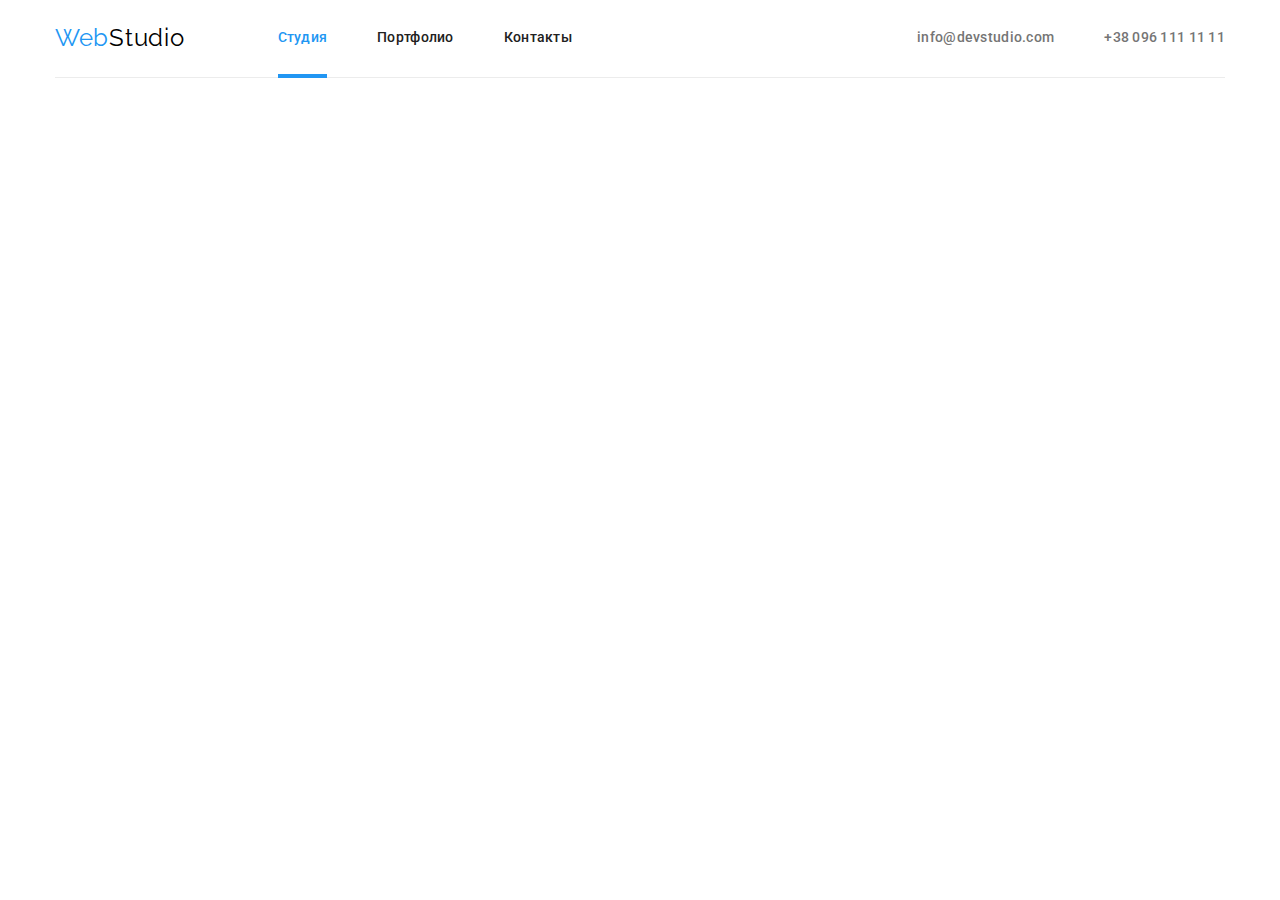
==== index.html @ 51031b2d "scroll" ====
<!DOCTYPE html>
<html lang="ru">
  <head>
    <meta charset="UTF-8" />
    <meta http-equiv="X-UA-Compatible" content="IE=edge" />
    <meta name="viewport" content="width=device-width, initial-scale=1.0" />
    <title>WebStudio</title>
    <link rel="stylesheet" href="https://fonts.googleapis.com/css2?family=Raleway:wght@700&family=Roboto:wght@400;500;700;900&display=swap">
    <link rel="stylesheet" href="https://cdnjs.cloudflare.com/ajax/libs/modern-normalize/1.0.0/modern-normalize.min.css" />
    <link rel="stylesheet" href="./css/main.min.css">
  </head>
  <body class="body">
    <!--MAIN HEADER-->
    <header>
      <!-- MOBILE MENU START -->
      <div class="menu is-hidden"  data-menu>
<button class="menu__btn menu__btn--close btn" type="button" data-menu-close>
  <svg width="40px" height="40px">
    <use class="" href="./images/icons.svg#icon-close-black"></use>
  </svg>
</button>
      <div class="menu__elements">
        <nav>
          <ul class="menu__nav-list list no-size">
            <li class="menu__nav-item"><a class="menu__nav-link menu__nav-link--active link" href="./index.html">Студия</a></li>
            <li class="menu__nav-item"><a class="menu__nav-link link" href="./portfolio.html">Портфолио</a></li>
            <li class="menu__nav-item"><a class="menu__nav-link link" href="Контакты">Контакты</a></li>
          </ul>
        </nav>
        <div>
         <ul class="menu__contact-list list no-size">
           <li class="menu__contact-item">
             <a class=" menu__contact-link--tel link" href="tel:+380961111111">+38 096 111 11 11</a></li>
           <li class="menu__contact-item">
             <a class=" menu__contact-link--mail link" href="mailto:info@devstudio.com">info@devstudio.com</a></li>
         </ul>
          <a class="menu__social-link link" href="">Instagram</a>
          <a class="menu__social-link link" href="">Twitter</a>
          <a class="menu__social-link link" href="">Facebook</a>
          <a class="menu__social-link link" href="">LinkedIn</a>
        </div>
      </div>
      </div>
   <!-- LOGO HEADER -->
    <div class=" container ">
      <div class="head">
        <a class="logo head__logo link" href="WebStudio">Web<span class="logo__word logo__word--dark">Studio</span></a>
        <button class="menu__btn menu__btn--open btn aria-expanded" type="button" data-menu-open>
          <svg width="40px" height="40px">
            <use class="menu__icon" href="./images/icons.svg#icon-menu"></use>
          </svg>
        </button>
        <nav class="nav">
          <ul class="nav__list nav list no-size">
            <li class="nav__item"><a class="nav__link nav__link--active link" href="./index.html">Студия</a></li>
            <li class="nav__item"><a class="nav__link link" href="./portfolio.html">Портфолио</a></li>
            <li class="nav__item"><a class="nav__link link" href="Контакты">Контакты</a></li>
          </ul>
        </nav>
        <ul class="contacts list no-size">
          <li class="contacts__item"><a class="contacts__link link" href="mailto:info@devstudio.com">
              <svg class="contacts__icon contacts__icon--mail" >
                <use href="./images/icons.svg#icon-envelope"></use>
              </svg>info@devstudio.com</a></li>
          <li class="contacts__item"><a class="contacts__link link" href="tel:+380961111111">
              <svg class="contacts__icon contacts__icon--tel">
                <use href="./images/icons.svg#icon-smartphone"></use>
              </svg>+38 096 111 11 11</a></li>
        </ul>
      </div>
    </div>
    </header>

        <!-- <section class="hero">
          <div class="container">
          <h1 class="hero__title no-size" > Эффективные решения для вашего бизнеса</h1>
          <button class="btn__hero btn" type="button" data-modal-open >Заказать услугу</button>
        </div>
      </section> -->
        <!--main section 2 features -->
        <!-- <section class="section">
          <div class="container">
           <h2 class="second-title visually-hidden no-size" >Как ми роботаем</h2>
           <ul class="features list no-size">
             <li class="features__item">
               <div class="features__icons">
                 <svg width="70px" height="70px">
                  <use href="./images/icons.svg#icon-antenna" ></use>
                 </svg>
               </div>
              <h3 class="features__title third-title no-size">Внимание к деталям</h3>
             <p class="features__text no-size">Идейные соображения, а также начало повседневной работы по формированию позиции.</p>
             </li>
             <li class="features__item">
              <div class="features__icons">
                <svg width="70px" height="70px">
                  <use href="./images/icons.svg#icon-clock" ></use>
                </svg>
              </div> 
              <h3 class="features__title third-title no-size">Пунктуальность</h3>
             <p class="features__text no-size">Задача организации, в особенности же рамки и место обучения кадров влечет за собой.</p>
             </li>
             <li class="features__item">
              <div class="features__icons">
                <svg width="70px" height="70px">
                  <use href="./images/icons.svg#icon-diagram"></use>
                </svg>
              </div>
              <h3 class="features__title third-title no-size">Планирование</h3>
             <p class="features__text no-size">Равным образом консультация с широким активом в значительной степени обуславливает.</p>
             </li>    
             <li class="features__item">
              <div class="features__icons">
                <svg width="70px" height="70px">
                  <use href="./images/icons.svg#icon-astronaut"></use>
                </svg>
              </div> 
              <h3 class="features__title third-title no-size">Современные технологии</h3>
             <p class="features__text no-size">Значимость этих проблем настолько очевидна, что реализация плановых заданий.</p>
             </li>        
            </ul> 
            </div>
          </section> -->
          <!--main section 3 what wi do-->
            <!-- <section class="section-what-we-do">
             <div class="container">
              <h2  class="second-title second-title--margin-bottom no-size">Чем мы занимаемся</h2>
             <ul class="grade list no-size">
                 <li class="grade__item">
                  <div class="what-we-do">
                    <img src="images/box1.jpg" alt="фото роботи на компётере"
                   width="370" height="294">
                   <p class="what-we-do__text no-size">Десктопные приложения</p>
                  </div>
                </li>
                 <li class="grade__item">
                 <div class="what-we-do">
                   <img src="images/box2.jpg" alt="фото роботи на компётере2"
                   width="370" height="294">
                   <p class="what-we-do__text no-size">Мобильные приложения</p>
                 </div>
                </li>
                 <li class="grade__item">
                  <div class="what-we-do">
                   <img src="images/box3.jpg" alt="фото роботи на планшете"
                   width="370" height="294">
                    <p class="what-we-do__text no-size">Дизайнерские решения</p>
                 </div>
                 </li>
             </ul>
             </div>
            </section> -->
          <!--main section 4 our team-->
          <!-- <section class="section section-our-team">
             <div class="container">
             <h2 class="second-title second-title--margin-bottom no-size">Наша команда</h2>
            <ul class="our-team list no-size">
             <li class="our-team__item">
               <img class="image" src="images/img1.jpg" alt="фото Игоря"
               width="270" height="260">
               <div class="our-team__text-elements">
               <h3 class="our-team__title no-size">Игорь Демьяненко</h3>
               <p class="our-team__text no-size" lang="en">Product Designer</p>
              <ul class="social-links list no-size">
                <li class="social-links__item">
                  <a class="social-links__link link" href="">
                    <svg class="social-links__icon" width="20px" height="20px">
                      <use href="./images/icons.svg#icon-instagram"></use>
                    </svg>
                  </a>
                </li>
                <li class="social-links">
                  <a class="social-links__link link" href="">
                    <svg class="social-links__icon" width="20px" height="20px">
                      <use href="./images/icons.svg#icon-twitter"></use>
                    </svg>
                  </a>
                </li>
                <li class="social-links">
                  <a class="social-links__link link" href="">
                    <svg class="social-links__icon" width="20px" height="20px">
                      <use href="./images/icons.svg#icon-facebook"></use>
                    </svg>
                  </a>
                </li>
                <li class="social-links">
                  <a class="social-links__link link" href="">
                    <svg class="social-links__icon" width="20px" height="20px">
                      <use href="./images/icons.svg#icon-linkedin"></use>
                    </svg>
                  </a>
                </li>
              </ul>
              </div>
              </li>
             <li class="our-team__item">
              <img class="image" src="images/img2.jpg" alt="фото Ольги"
              width="270" height="260">
              <div class="our-team__text-elements">
              <h3 class="our-team__title no-size">Ольга Репина</h3>
              <p class="our-team__text no-size" lang="en">Frontend Developer</p>
              <ul class="social-links list no-size">
                <li class="social-links__item">
                  <a class="social-links__link link" href="">
                    <svg class="social-links__icon" width="20px" height="20px">
                      <use href="./images/icons.svg#icon-instagram"></use>
                    </svg>
                  </a>
                </li>
                <li class="social-links">
                  <a class="social-links__link link" href="">
                    <svg class="social-links__icon" width="20px" height="20px">
                      <use href="./images/icons.svg#icon-twitter"></use>
                    </svg>
                  </a>
                </li>
                <li class="social-links">
                  <a class="social-links__link link" href="">
                    <svg class="social-links__icon" width="20px" height="20px">
                      <use href="./images/icons.svg#icon-facebook"></use>
                    </svg>
                  </a>
                </li>
                <li class="social-links">
                  <a class="social-links__link link" href="">
                    <svg class="social-links__icon" width="20px" height="20px">
                      <use href="./images/icons.svg#icon-linkedin"></use>
                    </svg>
                  </a>
                </li>
              </ul>
              </div>
            </li>
             <li class="our-team__item">
              <img class="image" src="images/img3.jpg" alt="фото Николая"
              width="270" height="260">
             <div class="our-team__text-elements">
              <h3 class="our-team__title no-size">Николай Тарасов</h3>
              <p class="our-team__text no-size" lang="en">Marketing</p>
            <ul class="social-links list no-size">
              <li class="social-links__item">
                <a class="social-links__link link" href="">
                  <svg class="social-links__icon" width="20px" height="20px">
                    <use href="./images/icons.svg#icon-instagram"></use>
                  </svg>
                </a>
              </li>
              <li class="social-links">
                <a class="social-links__link link" href="">
                  <svg class="social-links__icon" width="20px" height="20px">
                    <use href="./images/icons.svg#icon-twitter"></use>
                  </svg>
                </a>
              </li>
              <li class="social-links">
                <a class="social-links__link link" href="">
                  <svg class="social-links__icon" width="20px" height="20px">
                    <use href="./images/icons.svg#icon-facebook"></use>
                  </svg>
                </a>
              </li>
              <li class="social-links">
                <a class="social-links__link link" href="">
                  <svg class="social-links__icon" width="20px" height="20px">
                    <use href="./images/icons.svg#icon-linkedin"></use>
                  </svg>
                </a>
              </li>
            </ul>
              </div>
            </li>
            <li class="features__item">
              <img class="image" src="images/img4.jpg" alt="фото Михаила"
              width="270" height="260">
              <div class="our-team__text-elements">
              <h3 class="our-team__title no-size">Михаил Ермаков</h3>
              <p class="our-team__text no-size" lang="en">UI Designer</p>
              <ul class="social-links list no-size">
                <li class="social-links__item">
                  <a class="social-links__link link" href="">
                    <svg class="social-links__icon" width="20px" height="20px">
                      <use href="./images/icons.svg#icon-instagram"></use>
                    </svg>
                  </a>
                </li>
                <li class="social-links">
                  <a class="social-links__link link" href="">
                    <svg class="social-links__icon" width="20px" height="20px">
                      <use href="./images/icons.svg#icon-twitter"></use>
                    </svg>
                  </a>
                </li>
                <li class="social-links">
                  <a class="social-links__link link" href="">
                    <svg class="social-links__icon" width="20px" height="20px">
                      <use href="./images/icons.svg#icon-facebook"></use>
                    </svg>
                  </a>
                </li>
                <li class="social-links">
                  <a class="social-links__link link" href="">
                    <svg class="social-links__icon" width="20px" height="20px">
                      <use href="./images/icons.svg#icon-linkedin"></use>
                    </svg>
                  </a>
                </li>
              </ul>
              </div>
            </li>
           </ul>
            </div>
          </section> -->
      <!--main section 5  regular customers -->
      <!-- <section class="section">
        <div class="container">
          <h3 class="second-title second-title--margin-bottom no-size">Постоянные клиенты</h3>
          <ul class="customers list no-size">
            <li class="customers__item">
              <a class="customers__link link" href="">
                <svg class="customers__icon" width="106px" height="60px">
                  <use href="./images/icons.svg#icon-compani-one"></use>
                </svg>
              </a>
            </li>
            <li class="customers__item">
              <a class="customers__link link" href="">
                <svg class="customers__icon" width="106px" height="60px">
                  <use href="./images/icons.svg#icon-compani-two"></use>
                </svg>
              </a>
            </li>
            <li class="customers__item">
              <a class="customers__link link" href="">
                <svg class="customers__icon" width="106px" height="60px">
                  <use href="./images/icons.svg#icon-compani-three"></use>
                </svg>
              </a>
            </li>
            <li class="customers__item">
              <a class="customers__link link" href="">
                <svg class="customers__icon" width="106px" height="60px">
                  <use href="./images/icons.svg#icon-compani-four"></use>
                </svg>
              </a>
            </li>
            <li class="customers__item">
              <a class="customers__link link" href="">
                <svg class="customers__icon" width="106px" height="60px">
                  <use href="./images/icons.svg#icon-compani-five"></use>
                </svg>
              </a>
            </li>
            <li class="customers__item">
              <a class="customers__link link" href="">
                <svg class="customers__icon" width="106px" height="60px">
                  <use href="./images/icons.svg#icon-compani-six"></use>
                </svg>
              </a>
            </li>
          </ul>
        </div>
      </section>
      </main> -->
      <!--main footer-->
      <!-- <footer class="footer">
        <div class="container">
          <div class="footer__section">
            <div>
        <a class="footer__logo logo link " href="WebStudio">Web<span class="logo__word logo__word--light">Studio</span></a>
        <address class="address"> 
         <ul class="list no-size">
            <li class="footer__item"><a class="footer__link footer__google-address link" href="https://goo.gl/maps/u1JJwSSeLyqYVt8B6" target="blank" rel="noreferrer noopener">г.
                Киев. пр-т
                Леси Украинки. 26</a></li>
            <li class="footer__item"><a class="footer__link link" href="mailto:info@devstudio.com">info@devstudio.com</a></li>
            <li class="footer__item"><a class="footer__link link" href="tel:+380961111111">+38 096 111 11 11</a></li>
          </ul>
        </address>
        </div>
        <div>
        <h3 class="third-title footer__third-title no-size">присоединяйтесь</h3>
        <ul class="social-links list no-size">
          <li class="social-links__item">
            <a class="social-links__link footer__social-links link" href="">
              <svg class="social-links__icon footer__social-icons" width="20px" height="20px">
                <use href="./images/icons.svg#icon-instagram"></use>
              </svg>
            </a>
          </li>
          <li class="social-links__item">
            <a class="social-links__link footer__social-links link" href="">
              <svg class="social-links__icon footer__social-icons" width="20px" height="20px">
                <use href="./images/icons.svg#icon-twitter"></use>
              </svg>
            </a>
          </li>
          <li class="social-links__item">
            <a class="social-links__link footer__social-links link" href="">
              <svg class="social-links__icon footer__social-icons" width="20px" height="20px">
                <use href="./images/icons.svg#icon-facebook"></use>
              </svg>
            </a>
          </li>
          <li class="social-links__item">
            <a class="social-links__link footer__social-links link" href="">
              <svg class="social-links__icon footer__social-icons" width="20px" height="20px">
                <use href="./images/icons.svg#icon-linkedin"></use>
              </svg>
            </a>
          </li>
        </ul>
        </div>
        <div>
          <form action="www.rect.com" name="our customers">
            <h3 class="third-title footer__third-title no-size">Подпишитесь на рассылку</h3>
            <span class="footer__form">
            <input class="input footer__input" type="email" name="user-address-email" pattern="/^[]+@]+\.[]$/i" title="petrenko12p@gmail.com" placeholder="E-mail">
            <button class="footer__form-btn btn" type="submit">Подписатьс
              <svg width="24px" height="24px">
             <use href="./images/icons.svg#icon-telegram"></use>
             </svg></button>
             </span>
          </form>
        </div>
        </div>
      </div>
      </footer> -->
      <!--section modal window-->
      <!-- <div class="backdrop is-hidden" data-modal >
        <div class="modal">
          <button class="modal__btn-close" type="button" data-modal-close >
          <svg width="18px" height="18px" >
            <use href="./images/icons.svg#icon-close-black" ></use>
          </svg>
         </button>
         <form class="form" action="www.bigboss.com" name="our customers" >
          <h1 class="form__title no-size">Оставьте свои данные, мы вам перезвоним</h1>
         <label class="form__label-text">
          Имя
         <span class="form__box-svg">
          <input class="input form__input" autofocus type="text" name="user-name" pattern="[A-Za-zА-Яа-я ]{100}+" title="Петро Петренко">
          <svg class="form__icon" width="18px" height="18px">
            <use href="./images/icons.svg#icon-person-black"></use>
           </svg>
         </span>
          </label>
         <label class="form__label-text">
          Телефон
         <span class="form__box-svg"> 
          <input class="input form__input" type="tel" name="user-phone" pattern="[0-9]{3}-[0-9]{3}-[0-9]{2}-[0-9]{2}" title="099-099-00-99">
          <svg class="form__icon" width="18px" height="18px">
            <use href="./images/icons.svg#icon-phone-black"></use>
          </svg>
         </span>
         </label>
         <label class="form__label-text">
          Почта
         <span class="form__box-svg">
          <input class="input form__input" type="email" name="user-address-email" pattern="/^[]+@]+\.[]$/i" title="petrenko12p@gmail.com">
          <svg class="form__icon" width="18px" height="18px">
            <use href="./images/icons.svg#icon-email-black"></use>
          </svg>
         </span>
         </label>
         <label class="form__label-text">
          Комментарий
          <textarea class="form__comment input" name="user-comment" placeholder="Введите текст"></textarea>
         </label>
          <label class="checkebox__label">
          <input class="checkebox__input visually-hidden" type="checkbox" >
          <svg class="checekebox__icon" width="11px" height="8px">
               <use href="./images/icons.svg#icon-vector"></use>
          </svg>
        
          Соглашаюсь с рассылкой и принимаю 
          <a class="checekebox__link link" href="#">Условия договора</a>
         </label>
          <button class="form__btn--modal btn" type="submit">Отправить</button>
         </form>
        </div>
      </div> -->
      <script src="./js/mobile-menu.js"></script>
      <script src="./js/modal.js"></script>
  </body>
</html>
---- css/main.min.css ----
:root{--hover-focus-color-others: #2196f3;--hover-focus-color-importmant-button: #188ce8;--akcent-color: #2196f3;--title-color-light: #ffffff;--title-color-dark: #212121;--text-color-dark: #757575;--contacts-color-dark: #757575;--contacts-color-light: rgba(255, 255, 255, 0.6);--logo-word-dark: #000000;--logo-word-light: #ffffff;--text-color-light: #ffffff;--border-color: #ececec;--background-color: #f5f4fa;--transition-duration: 250ms;--transition-timing-function: cubic-bezier(0.4, 0, 0.2, 1)}.body{font-family:"roboto", sans-serif;margin:0}.no-size{margin:0;padding:0}.image{display:block}.address{font-style:inherit}.list{list-style:none}.link{text-decoration:none}.visually-hidden{position:absolute;width:1px;height:1px;overflow:hidden;border:0;padding:0;clip:rect(0, 0, 0, 0);clip-path:inset(50%);margin:-1px}.container{padding-left:15px;padding-right:15px;margin:0 auto}@media screen and (min-width: 480px){.container{width:480px}}@media screen and (min-width: 768px){.container{width:768px}}@media screen and (min-width: 1200px){.container{width:1200px}}.section{padding-top:94px;padding-bottom:94px}.second-title{font-size:36px;line-height:1.17em;letter-spacing:.03em;text-align:center;color:var(--title-color-dark)}.second-title--margin-bottom{margin-bottom:50px}.third-title{font-size:14px;line-height:1.14em;letter-spacing:.03em;text-transform:uppercase}.logo{font-size:24px;line-height:1.17em;letter-spacing:.03em;display:block;font-family:"Raleway", sans-serif;color:var(--akcent-color)}@media screen and (min-width: 768px){font-size:24px;line-height:1.17em;letter-spacing:.03em}@media screen and (min-width: 1200px){font-size:26px;line-height:1.19em;letter-spacing:.03em}.logo__word{display:inline-block}.logo__word--dark{color:var(--logo-word-dark)}.logo__word--light{color:var(--logo-word-light)}@media screen and (max-width: 767px){.nav{display:none}}.nav__list{display:flex}.nav__item{position:relative;font-weight:500;font-size:14px;line-height:1.14em;letter-spacing:.02em;color:var(--title-color-dark)}.nav__item:not(:last-child){margin-right:50px}.nav__link{color:var(--title-color-dark)}.nav__link:hover,.nav__link:focus{color:var(--hover-focus-color-others)}.nav__link--active{color:var(--akcent-color)}.nav__link--active::after{content:"";width:100%;height:4px;background-color:var(--akcent-color);display:block;position:absolute;bottom:-38px}@media screen and (min-width: 1200px){.nav__link--active::after{bottom:-32px}}.contacts{margin-left:auto}@media screen and (max-width: 767px){.contacts{display:none}}@media screen and (min-width: 1200px){.contacts{display:flex;justify-content:center;align-items:center}}.contacts__item{font-weight:500;font-size:12px;line-height:1.17em;letter-spacing:.02em}.contacts__item:not(:last-child){margin-bottom:10px}@media screen and (min-width: 1200px){.contacts__item{font-size:14px;line-height:1.14em;letter-spacing:.02em}.contacts__item:not(:last-child){margin-right:30px;margin-bottom:0px}}.contacts__link{display:flex;justify-content:none;align-items:center;transition:fill var(--transition-duration) var(--transition-timing-function);color:var(--contacts-color-dark)}.contacts__link:hover,.contacts__link:focus{color:var(--akcent-color)}.contacts__icon{transition:fill var(--transition-duration) var(--transition-timing-function);fill:var(--contacts-color-dark);margin-right:8px}@media screen and (min-width: 1200px){.contacts__icon{margin-right:10px}}.contacts__link:hover .contacts__icon,.contacts__link:focus .contacts__icon{fill:var(--hover-focus-color-others)}.contacts__icon--mail{width:14px;height:10px}@media screen and (min-width: 1200px){.contacts__icon--mail{width:16px;height:12px}}.contacts__icon--tel{width:10px;height:14px}@media screen and (min-width: 1200px){.contacts__icon--tel{height:16px}}.btn{padding:0px;line-height:0;font-family:inherit;text-align:center;text-transform:capitalize;border:0;border-radius:4px;cursor:pointer;background-color:var(--background-color);color:var(--title-color-third);transition:color var(--transition-duration) var(--transition-timing-function),background-color var(--transition-duration) var(--transition-timing-function),fill var(--transition-duration) var(--transition-timing-function),box-shadow var(--transition-duration) var(--transition-timing-function)}.grade{display:flex;flex-wrap:wrap;margin-top:-30px;margin-left:-30px}.grade__item{margin-top:30px;margin-left:30px;flex-basis:calc(100% / 3 - 30px)}.social-links{display:flex;justify-content:center}.social-links__item{display:flex;justify-content:center;align-items:center}.social-links__item:not(:last-child){margin-right:10px}.social-links__link{width:44px;height:44px;border-radius:50%;transition:background-color var(--transition-duration) var(--transition-timing-function)}.social-links__icon{width:44px;height:44px;fill:#afb1b8;padding:12px;transition:fill var(--transition-duration) var(--transition-timing-function)}.social-links__link:hover,.social-links__link:focus{background-color:var(--hover-focus-color-others)}.social-links__link:hover .social-links__icon,.social-links__link:focus .social-links__icon{fill:#ffffff}.input{color:var(--akcent-color);cursor:pointer;border-radius:4px;border:1px solid rgba(33,33,33,0.2);box-sizing:border-box;transition:border-color var(--transition-duration) var(--transition-timing-function)}.input:hover,.input:focus{border-color:var(--akcent-color)}.backdrop{width:100vw;height:100vh;background-color:rgba(0,0,0,0.2);position:fixed;top:0;transition:opacity var(--transition-duration) var(--transition-timing-function),visibility var(--transition-duration) var(--transition-timing-function)}.is-hidden{visibility:hidden;opacity:0;pointer-events:none}.is-hidden .modalwindow{transform:scale(0.3);transition:transform var(--transition-duration) var(--transition-timing-function)}.modal{width:528px;height:510px;background-color:#ffffff;position:absolute;top:50%;left:50%;box-shadow:0px 1px 3px rgba(0,0,0,0.12),0px 1px 1px rgba(0,0,0,0.14),0px 2px 1px rgba(0,0,0,0.2);border-radius:4px;transform:translate(-50%, -50%) scale(1);transition:transform var(--transition-duration) var(--transition-timing-function)}.modal__btn-close{display:flex;justify-content:center;align-items:center;width:30px;height:30px;border-color:#00000010;border-radius:50%;background-color:#ffffff;position:absolute;top:12px;right:8px;box-shadow:0px 1px 3px rgba(0,0,0,0.12);transition:border-color var(--transition-duration) var(--transition-timing-function),fill var(--transition-duration) var(--transition-timing-function),box-shadow var(--transition-duration) var(--transition-timing-function)}.modal__btn-close:hover,.modal__btn-close:focus{box-shadow:0px 1px 1px rgba(0,0,0,0.14),0px 2px 1px rgba(0,0,0,0.2);outline:none;fill:var(--hover-focus-color-others)}.form{width:100%;height:100%;padding:40px;display:flex;flex-direction:column}.form__title{font-size:20px;line-height:1.5em;letter-spacing:.03em;text-align:center;color:var(--title-color-dark);margin-bottom:12px}@media screen and (min-width: 1200px){.form__title{font-size:20px;line-height:1.15em;letter-spacing:.03em}}.form__label-text{font-size:12px;line-height:1.17em;letter-spacing:.01em;color:#757575}.form__label-text:not(:last-child){margin-bottom:10px}.form__box-svg{display:block;position:relative}.form__input{width:100%;min-height:40px;padding:12px 12px 12px 30px}.form__input:hover,.form__input:focus{border-color:var(--akcent-color);outline-color:var(--akcent-color)}.form__comment{padding:12px 16px;resize:none;width:100%;min-height:120px}.form__comment::placeholder{font-size:14px;line-height:1.14em;letter-spacing:.01em;color:rgba(117,117,117,0.5)}.form__comment:hover,.form__comment:focus{border-color:var(--akcent-color);outline-color:var(--akcent-color)}.form__icon{position:absolute;left:12px;top:50%;transform:translateY(-50%);transition:fill var(--transition-duration) var(--transition-timing-function)}.form__input:hover+.form__icon,.form__input:focus+.form__icon{fill:var(--akcent-color)}.form__btn--modal{font-size:16px;line-height:1.88em;letter-spacing:.06em;background-color:var(--akcent-color);color:var(--text-color-light);align-self:center;min-width:200px;min-height:50px;text-align:center}.form__btn--modal:hover,.form__btn--modal:hover{outline-color:var(--hover-focus-color-importmant-button);background-color:var(--hover-focus-color-importmant-button)}.checkebox__label{font-size:14px;line-height:1.71em;letter-spacing:.03em;color:#757575;display:flex;justify-content:center;align-items:center;margin-bottom:30px;position:relative}.checekebox__icon{display:block;cursor:pointer;width:16px;height:16px;margin-right:7px;border:2px solid #212121;border-radius:4px;background-color:var(title-color-light);fill:rgba(0,0,0,0);transition:background-color var(--transition-duration) var(--transition-timing-function),box-shadow var(--transition-duration) var(--transition-timing-function)}.checkebox__input:hover+.checekebox__icon,.checkebox__input:focus+.checekebox__icon{box-shadow:0px 1px 2px var(--akcent-color),0px 2px 7px var(--akcent-color)}.checkebox__input:checked+.checekebox__icon{border:none;background-color:var(--akcent-color);fill:#ffffff}.checekebox__link{cursor:pointer;color:var(--akcent-color);display:block;margin-left:5px;position:relative}.checekebox__link:hover,.checekebox__link:focus{outline-color:var(--hover-focus-color-importmant-button)}.checekebox__link::after{content:"";display:block;width:100%;height:1px;background-color:var(--akcent-color);position:absolute;bottom:3px}.menu{background-color:mediumspringgreen;position:fixed;z-index:100;width:100vw;height:100vh;padding:48px 40px;overflow:scroll}@media screen and (min-width: 767px){.menu{display:none}}.menu.is-open{visibility:visible;opacity:1;pointer-events:all}.menu__btn{background-color:transparent}.menu__btn:hover,.menu__btn:focus{fill:var(--hover-focus-color-others)}.menu__btn--close{position:absolute;top:10px;right:15px}@media screen and (min-width: 768px){.menu__btn--open{display:none}}.menu__elements{display:flex;flex-direction:column;justify-content:space-between}.menu__nav-item{font-weight:500;font-size:40px;line-height:47px;letter-spacing:0.02em}.menu__nav-item:not(:last-child){margin-bottom:32px}.menu__nav-link{color:var(--title-color-dark)}.menu__nav-link:hover,.menu__nav-link:hover{color:var(--akcent-color)}.menu__nav-link--active{color:var(--akcent-color)}.menu__contact-list{margin-bottom:64px}.menu__contact-item:not(:last-child){margin-bottom:32px}.menu__contact-link--tel{font-weight:500;font-size:34px;line-height:40px;letter-spacing:0.02em;color:var(--akcent-color)}.menu__contact-link--tel:focus,.menu__contact-link--tel:hover{color:var(--hover-focus-color-importmant-button)}.menu__contact-link--mail{font-weight:500;font-size:24px;line-height:28px;letter-spacing:0.02em;color:var(--contacts-color-dark)}.menu__contact-link--mail:hover,.menu__contact-link--mail:focus{color:var(--akcent-color)}.menu__social-link{font-weight:500;font-size:18px;line-height:22px;letter-spacing:0.02em;padding-right:10px;border-right:1px solid var(--contacts-color-dark);color:var(--akcent-color)}.menu__social-link:not(:first-child){padding-left:10px}.menu__social-link:hover,.menu__social-link:focus{color:var(--hover-focus-color-importmant-button)}.head{padding-top:16px;padding-bottom:16px;border-bottom:1px solid var(--border-color);display:flex;justify-content:space-between;align-items:center}@media screen and (min-width: 768px){.head{padding-top:26px;padding-bottom:26px}}@media screen and (min-width: 1200px){.head{padding-top:24px;padding-bottom:25px}}.head__logo{margin-right:93px}.features{display:flex}.features__item{margin-right:30px;min-width:270px;min-height:75px}.features__item:nth-child(4n+4){margin-right:0px}.features__icons{background-color:var(--background-color);margin-bottom:30px;height:120px;padding:25px 100px}.features__title{margin-bottom:10px;color:var(--title-color-dark)}.features__text{font-size:14px;line-height:1.71em;letter-spacing:.03em;color:var(--text-color-dark)}.section-what-we-do{padding-bottom:94px}.what-we-do{position:relative}.what-we-do__text{display:flex;justify-content:center;align-items:center;font-size:14px;line-height:1.14em;letter-spacing:.03em;background-color:#2f303a80;color:var(--text-color-light);position:absolute;width:100%;min-height:70px;top:224px;text-transform:uppercase}.section-our-team{background-color:var(--background-color)}.our-team{display:flex}.our-team__item{margin-right:30px}.our-team__item:nth-child(4n+4){margin-right:0px}.our-team__text-elements{box-shadow:0px 1px 3px rgba(0,0,0,0.12),0px 1px 1px rgba(0,0,0,0.14),0px 2px 1px rgba(0,0,0,0.2);border-radius:0px 0px 4px 4px;background-color:#ffffff;padding-top:30px;padding-bottom:30px}.our-team__title{font-weight:500;font-size:16px;line-height:1.19em;letter-spacing:.03em;color:var(--title-color-dark);text-align:center;margin-bottom:10px}.our-team__text{font-size:16px;line-height:1.19em;letter-spacing:.03em;color:var(--text-color-dark);text-align:center;margin-bottom:16px}.grade{display:flex;flex-wrap:wrap;margin-top:-30px;margin-left:-30px}.grade__item{margin-top:30px;margin-left:30px;flex-basis:calc(100% / 3 - 30px)}.grade__blok{position:relative}.grade__text{display:flex;justify-content:center;align-items:center;font-size:14px;line-height:1.14em;letter-spacing:.03em;background-color:#2f303a80;color:var(--text-color-light);position:absolute;width:100%;min-height:70px;top:224px;text-transform:uppercase}.grade__overflow{font-size:18px;line-height:1.56em;letter-spacing:.03em;background-color:#2196f390;color:var(--text-color-light);padding:63px 24px;position:absolute;width:100%;height:100%;top:0;left:0;transform:translateY(100%);transition:transform var(--transition-duration) var(--transition-timing-function)}.grade__element-text{padding:19px 23px;background-color:#fff;border-right:1px solid #eeeeee;border-bottom:1px solid #eeeeee;border-left:1px solid #eeeeee}.customers{display:flex}.customers__item{width:170px;height:92px}.customers__item:not(:last-child){margin-right:30px}.customers__link{width:100%;height:100%;display:flex;border:1px solid #afb1b8;padding:16px 32px;transition:border-color var(--transition-duration) var(--transition-timing-function)}.customers__link:hover,.customers__link:focus{border-color:var(--hover-focus-color-others)}.customers__icon{fill:#afb1b8;transition:fill var(--transition-duration) var(--transition-timing-function)}.customers__link:hover .customers__icon,.customers__link:focus .customers__icon{fill:var(--hover-focus-color-others)}.footer{background-color:#2f303a;padding-top:60px;padding-bottom:60px}.footer__section{display:flex;align-items:baseline;justify-content:space-between}.footer__logo{margin-bottom:20px}.footer__item{font-size:14px;line-height:1.71em;letter-spacing:0.03em}.footer__item:not(:last-child){margin-bottom:9px}.footer__link{color:var(--contacts-color-light)}.footer__link:hover,.footer__link:focus{color:var(--hover-focus-color-others)}.footer__google-address{transition:color var(--transition-duration) var(--transition-timing-function);color:var(--text-color-light)}.footer__third-title{color:var(--title-color-light);margin-bottom:20px}.footer__social-links{background-color:rgba(255,255,255,0.1)}.footer__social-icons{fill:var(--text-color-light)}.footer__form{display:flex}.footer__input{min-width:358px;min-height:50px;margin-right:12px;background-color:transparent;padding:15px 16px;border:1px solid rgba(255,255,255,0.3);filter:drop-shadow(0px 4px 4px rgba(0,0,0,0.15))}.footer__input::placeholder{font-size:16px;line-height:1.25em;letter-spacing:0.03em;color:rgba(255,255,255,0.6)}.footer__form-btn{font-size:16px;line-height:1.88em;letter-spacing:.06em;background-color:var(--akcent-color);color:var(--text-color-light);display:flex;justify-content:center;align-items:center;min-width:200px;padding:0px}.footer__form-btn:hover,.footer__form-btn:focus{background-color:var(--hover-focus-color-importmant-button)}.portfolio-btn{display:flex;justify-content:center;margin-bottom:50px}.portfolio-btn__item:not(:last-child){margin-right:8px}.portfolio-btn__btn{font-size:16px;line-height:1.66em;letter-spacing:.03em;font-weight:500;text-align:center;color:var(--title-color-dark);padding:6px 22px;min-height:38px}.portfolio-btn__btn:hover,.portfolio-btn__btn:focus{background-color:var(--hover-focus-color-others);color:var(--text-color-light);box-shadow:0px 3px 1px rgba(0,0,0,0.1),0px 1px 2px rgba(0,0,0,0.08),0px 2px 2px rgba(0,0,0,0.12)}.project__title-hero{margin-bottom:0px}.project__item{text-transform:capitalize;transition:transform var(--transition-duration) var(--transition-timing-function)}.project__item:hover,.project__item:focus{box-shadow:0px 1px 1px rgba(0,0,0,0.12),0px 4px 4px rgba(0,0,0,0.06),1px 4px 6px rgba(0,0,0,0.16)}.project__link:hover .project__overflow-appears,.project__link:focus .project__overflow-appears{transform:translateY(0)}.project__overflow{position:relative;overflow:hidden}.project__overflow-appears{font-size:18px;line-height:1.56em;letter-spacing:.03em;background-color:#2196f390;color:var(--text-color-light);padding:63px 24px;position:absolute;width:100%;height:100%;top:0;left:0;transform:translateY(100%);transition:transform var(--transition-duration) var(--transition-timing-function)}.project__text-elements{padding:19px 23px;background-color:#fff;border-right:1px solid #eeeeee;border-bottom:1px solid #eeeeee;border-left:1px solid #eeeeee}.project__name{font-size:18px;line-height:2em;letter-spacing:.03em;color:var(--title-color-dark)}.project__text{font-size:16px;line-height:1.88em;letter-spacing:.03em;color:var(--text-color-dark)}
/*# sourceMappingURL=main.min.css.map */
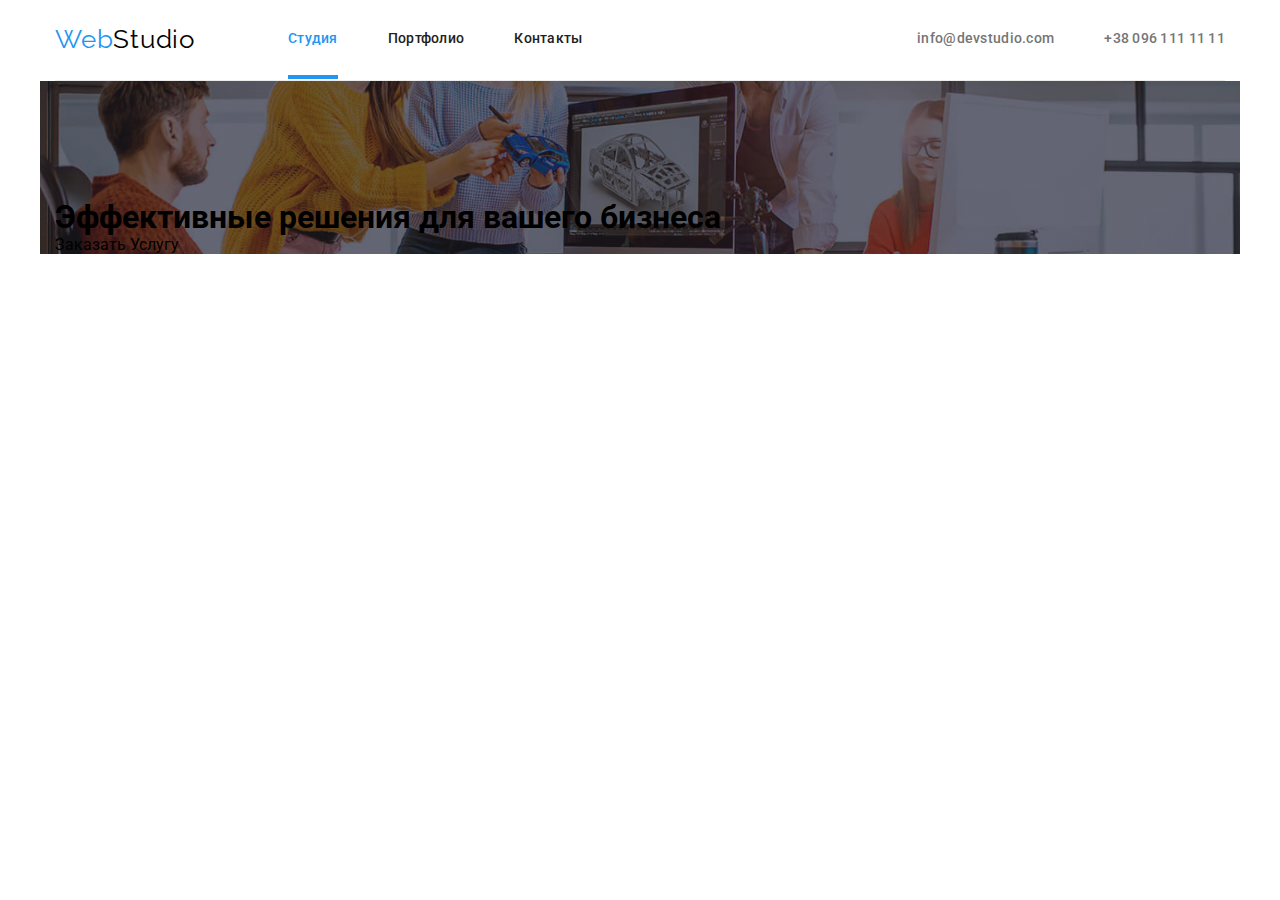
==== commit cdb7b5fb: "start work with hero" ====
--- a/index.html
+++ b/index.html
@@ -14,12 +14,12 @@
     <header>
       <!-- MOBILE MENU START -->
       <div class="menu is-hidden"  data-menu>
-<button class="menu__btn menu__btn--close btn" type="button" data-menu-close>
-  <svg width="40px" height="40px">
-    <use class="" href="./images/icons.svg#icon-close-black"></use>
-  </svg>
-</button>
-      <div class="menu__elements">
+        <button class="menu__btn menu__btn--close btn" type="button" data-menu-close>
+           <svg width="40px" height="40px">
+           <use class="" href="./images/icons.svg#icon-close-black"></use>
+           </svg>
+        </button>
+      
         <nav>
           <ul class="menu__nav-list list no-size">
             <li class="menu__nav-item"><a class="menu__nav-link menu__nav-link--active link" href="./index.html">Студия</a></li>
@@ -39,7 +39,6 @@
           <a class="menu__social-link link" href="">Facebook</a>
           <a class="menu__social-link link" href="">LinkedIn</a>
         </div>
-      </div>
       </div>
    <!-- LOGO HEADER -->
     <div class=" container ">
@@ -71,12 +70,12 @@
     </div>
     </header>
 
-        <!-- <section class="hero">
-          <div class="container">
+        <section class="">
+          <div class="container hero">
           <h1 class="hero__title no-size" > Эффективные решения для вашего бизнеса</h1>
           <button class="btn__hero btn" type="button" data-modal-open >Заказать услугу</button>
         </div>
-      </section> -->
+      </section>
         <!--main section 2 features -->
         <!-- <section class="section">
           <div class="container">
--- a/css/main.min.css
+++ b/css/main.min.css
@@ -1,2 +1,2 @@
-:root{--hover-focus-color-others: #2196f3;--hover-focus-color-importmant-button: #188ce8;--akcent-color: #2196f3;--title-color-light: #ffffff;--title-color-dark: #212121;--text-color-dark: #757575;--contacts-color-dark: #757575;--contacts-color-light: rgba(255, 255, 255, 0.6);--logo-word-dark: #000000;--logo-word-light: #ffffff;--text-color-light: #ffffff;--border-color: #ececec;--background-color: #f5f4fa;--transition-duration: 250ms;--transition-timing-function: cubic-bezier(0.4, 0, 0.2, 1)}.body{font-family:"roboto", sans-serif;margin:0}.no-size{margin:0;padding:0}.image{display:block}.address{font-style:inherit}.list{list-style:none}.link{text-decoration:none}.visually-hidden{position:absolute;width:1px;height:1px;overflow:hidden;border:0;padding:0;clip:rect(0, 0, 0, 0);clip-path:inset(50%);margin:-1px}.container{padding-left:15px;padding-right:15px;margin:0 auto}@media screen and (min-width: 480px){.container{width:480px}}@media screen and (min-width: 768px){.container{width:768px}}@media screen and (min-width: 1200px){.container{width:1200px}}.section{padding-top:94px;padding-bottom:94px}.second-title{font-size:36px;line-height:1.17em;letter-spacing:.03em;text-align:center;color:var(--title-color-dark)}.second-title--margin-bottom{margin-bottom:50px}.third-title{font-size:14px;line-height:1.14em;letter-spacing:.03em;text-transform:uppercase}.logo{font-size:24px;line-height:1.17em;letter-spacing:.03em;display:block;font-family:"Raleway", sans-serif;color:var(--akcent-color)}@media screen and (min-width: 768px){font-size:24px;line-height:1.17em;letter-spacing:.03em}@media screen and (min-width: 1200px){font-size:26px;line-height:1.19em;letter-spacing:.03em}.logo__word{display:inline-block}.logo__word--dark{color:var(--logo-word-dark)}.logo__word--light{color:var(--logo-word-light)}@media screen and (max-width: 767px){.nav{display:none}}.nav__list{display:flex}.nav__item{position:relative;font-weight:500;font-size:14px;line-height:1.14em;letter-spacing:.02em;color:var(--title-color-dark)}.nav__item:not(:last-child){margin-right:50px}.nav__link{color:var(--title-color-dark)}.nav__link:hover,.nav__link:focus{color:var(--hover-focus-color-others)}.nav__link--active{color:var(--akcent-color)}.nav__link--active::after{content:"";width:100%;height:4px;background-color:var(--akcent-color);display:block;position:absolute;bottom:-38px}@media screen and (min-width: 1200px){.nav__link--active::after{bottom:-32px}}.contacts{margin-left:auto}@media screen and (max-width: 767px){.contacts{display:none}}@media screen and (min-width: 1200px){.contacts{display:flex;justify-content:center;align-items:center}}.contacts__item{font-weight:500;font-size:12px;line-height:1.17em;letter-spacing:.02em}.contacts__item:not(:last-child){margin-bottom:10px}@media screen and (min-width: 1200px){.contacts__item{font-size:14px;line-height:1.14em;letter-spacing:.02em}.contacts__item:not(:last-child){margin-right:30px;margin-bottom:0px}}.contacts__link{display:flex;justify-content:none;align-items:center;transition:fill var(--transition-duration) var(--transition-timing-function);color:var(--contacts-color-dark)}.contacts__link:hover,.contacts__link:focus{color:var(--akcent-color)}.contacts__icon{transition:fill var(--transition-duration) var(--transition-timing-function);fill:var(--contacts-color-dark);margin-right:8px}@media screen and (min-width: 1200px){.contacts__icon{margin-right:10px}}.contacts__link:hover .contacts__icon,.contacts__link:focus .contacts__icon{fill:var(--hover-focus-color-others)}.contacts__icon--mail{width:14px;height:10px}@media screen and (min-width: 1200px){.contacts__icon--mail{width:16px;height:12px}}.contacts__icon--tel{width:10px;height:14px}@media screen and (min-width: 1200px){.contacts__icon--tel{height:16px}}.btn{padding:0px;line-height:0;font-family:inherit;text-align:center;text-transform:capitalize;border:0;border-radius:4px;cursor:pointer;background-color:var(--background-color);color:var(--title-color-third);transition:color var(--transition-duration) var(--transition-timing-function),background-color var(--transition-duration) var(--transition-timing-function),fill var(--transition-duration) var(--transition-timing-function),box-shadow var(--transition-duration) var(--transition-timing-function)}.grade{display:flex;flex-wrap:wrap;margin-top:-30px;margin-left:-30px}.grade__item{margin-top:30px;margin-left:30px;flex-basis:calc(100% / 3 - 30px)}.social-links{display:flex;justify-content:center}.social-links__item{display:flex;justify-content:center;align-items:center}.social-links__item:not(:last-child){margin-right:10px}.social-links__link{width:44px;height:44px;border-radius:50%;transition:background-color var(--transition-duration) var(--transition-timing-function)}.social-links__icon{width:44px;height:44px;fill:#afb1b8;padding:12px;transition:fill var(--transition-duration) var(--transition-timing-function)}.social-links__link:hover,.social-links__link:focus{background-color:var(--hover-focus-color-others)}.social-links__link:hover .social-links__icon,.social-links__link:focus .social-links__icon{fill:#ffffff}.input{color:var(--akcent-color);cursor:pointer;border-radius:4px;border:1px solid rgba(33,33,33,0.2);box-sizing:border-box;transition:border-color var(--transition-duration) var(--transition-timing-function)}.input:hover,.input:focus{border-color:var(--akcent-color)}.backdrop{width:100vw;height:100vh;background-color:rgba(0,0,0,0.2);position:fixed;top:0;transition:opacity var(--transition-duration) var(--transition-timing-function),visibility var(--transition-duration) var(--transition-timing-function)}.is-hidden{visibility:hidden;opacity:0;pointer-events:none}.is-hidden .modalwindow{transform:scale(0.3);transition:transform var(--transition-duration) var(--transition-timing-function)}.modal{width:528px;height:510px;background-color:#ffffff;position:absolute;top:50%;left:50%;box-shadow:0px 1px 3px rgba(0,0,0,0.12),0px 1px 1px rgba(0,0,0,0.14),0px 2px 1px rgba(0,0,0,0.2);border-radius:4px;transform:translate(-50%, -50%) scale(1);transition:transform var(--transition-duration) var(--transition-timing-function)}.modal__btn-close{display:flex;justify-content:center;align-items:center;width:30px;height:30px;border-color:#00000010;border-radius:50%;background-color:#ffffff;position:absolute;top:12px;right:8px;box-shadow:0px 1px 3px rgba(0,0,0,0.12);transition:border-color var(--transition-duration) var(--transition-timing-function),fill var(--transition-duration) var(--transition-timing-function),box-shadow var(--transition-duration) var(--transition-timing-function)}.modal__btn-close:hover,.modal__btn-close:focus{box-shadow:0px 1px 1px rgba(0,0,0,0.14),0px 2px 1px rgba(0,0,0,0.2);outline:none;fill:var(--hover-focus-color-others)}.form{width:100%;height:100%;padding:40px;display:flex;flex-direction:column}.form__title{font-size:20px;line-height:1.5em;letter-spacing:.03em;text-align:center;color:var(--title-color-dark);margin-bottom:12px}@media screen and (min-width: 1200px){.form__title{font-size:20px;line-height:1.15em;letter-spacing:.03em}}.form__label-text{font-size:12px;line-height:1.17em;letter-spacing:.01em;color:#757575}.form__label-text:not(:last-child){margin-bottom:10px}.form__box-svg{display:block;position:relative}.form__input{width:100%;min-height:40px;padding:12px 12px 12px 30px}.form__input:hover,.form__input:focus{border-color:var(--akcent-color);outline-color:var(--akcent-color)}.form__comment{padding:12px 16px;resize:none;width:100%;min-height:120px}.form__comment::placeholder{font-size:14px;line-height:1.14em;letter-spacing:.01em;color:rgba(117,117,117,0.5)}.form__comment:hover,.form__comment:focus{border-color:var(--akcent-color);outline-color:var(--akcent-color)}.form__icon{position:absolute;left:12px;top:50%;transform:translateY(-50%);transition:fill var(--transition-duration) var(--transition-timing-function)}.form__input:hover+.form__icon,.form__input:focus+.form__icon{fill:var(--akcent-color)}.form__btn--modal{font-size:16px;line-height:1.88em;letter-spacing:.06em;background-color:var(--akcent-color);color:var(--text-color-light);align-self:center;min-width:200px;min-height:50px;text-align:center}.form__btn--modal:hover,.form__btn--modal:hover{outline-color:var(--hover-focus-color-importmant-button);background-color:var(--hover-focus-color-importmant-button)}.checkebox__label{font-size:14px;line-height:1.71em;letter-spacing:.03em;color:#757575;display:flex;justify-content:center;align-items:center;margin-bottom:30px;position:relative}.checekebox__icon{display:block;cursor:pointer;width:16px;height:16px;margin-right:7px;border:2px solid #212121;border-radius:4px;background-color:var(title-color-light);fill:rgba(0,0,0,0);transition:background-color var(--transition-duration) var(--transition-timing-function),box-shadow var(--transition-duration) var(--transition-timing-function)}.checkebox__input:hover+.checekebox__icon,.checkebox__input:focus+.checekebox__icon{box-shadow:0px 1px 2px var(--akcent-color),0px 2px 7px var(--akcent-color)}.checkebox__input:checked+.checekebox__icon{border:none;background-color:var(--akcent-color);fill:#ffffff}.checekebox__link{cursor:pointer;color:var(--akcent-color);display:block;margin-left:5px;position:relative}.checekebox__link:hover,.checekebox__link:focus{outline-color:var(--hover-focus-color-importmant-button)}.checekebox__link::after{content:"";display:block;width:100%;height:1px;background-color:var(--akcent-color);position:absolute;bottom:3px}.menu{background-color:mediumspringgreen;position:fixed;z-index:100;width:100vw;height:100vh;padding:48px 40px;overflow:scroll}@media screen and (min-width: 767px){.menu{display:none}}.menu.is-open{visibility:visible;opacity:1;pointer-events:all}.menu__btn{background-color:transparent}.menu__btn:hover,.menu__btn:focus{fill:var(--hover-focus-color-others)}.menu__btn--close{position:absolute;top:10px;right:15px}@media screen and (min-width: 768px){.menu__btn--open{display:none}}.menu__elements{display:flex;flex-direction:column;justify-content:space-between}.menu__nav-item{font-weight:500;font-size:40px;line-height:47px;letter-spacing:0.02em}.menu__nav-item:not(:last-child){margin-bottom:32px}.menu__nav-link{color:var(--title-color-dark)}.menu__nav-link:hover,.menu__nav-link:hover{color:var(--akcent-color)}.menu__nav-link--active{color:var(--akcent-color)}.menu__contact-list{margin-bottom:64px}.menu__contact-item:not(:last-child){margin-bottom:32px}.menu__contact-link--tel{font-weight:500;font-size:34px;line-height:40px;letter-spacing:0.02em;color:var(--akcent-color)}.menu__contact-link--tel:focus,.menu__contact-link--tel:hover{color:var(--hover-focus-color-importmant-button)}.menu__contact-link--mail{font-weight:500;font-size:24px;line-height:28px;letter-spacing:0.02em;color:var(--contacts-color-dark)}.menu__contact-link--mail:hover,.menu__contact-link--mail:focus{color:var(--akcent-color)}.menu__social-link{font-weight:500;font-size:18px;line-height:22px;letter-spacing:0.02em;padding-right:10px;border-right:1px solid var(--contacts-color-dark);color:var(--akcent-color)}.menu__social-link:not(:first-child){padding-left:10px}.menu__social-link:hover,.menu__social-link:focus{color:var(--hover-focus-color-importmant-button)}.head{padding-top:16px;padding-bottom:16px;border-bottom:1px solid var(--border-color);display:flex;justify-content:space-between;align-items:center}@media screen and (min-width: 768px){.head{padding-top:26px;padding-bottom:26px}}@media screen and (min-width: 1200px){.head{padding-top:24px;padding-bottom:25px}}.head__logo{margin-right:93px}.features{display:flex}.features__item{margin-right:30px;min-width:270px;min-height:75px}.features__item:nth-child(4n+4){margin-right:0px}.features__icons{background-color:var(--background-color);margin-bottom:30px;height:120px;padding:25px 100px}.features__title{margin-bottom:10px;color:var(--title-color-dark)}.features__text{font-size:14px;line-height:1.71em;letter-spacing:.03em;color:var(--text-color-dark)}.section-what-we-do{padding-bottom:94px}.what-we-do{position:relative}.what-we-do__text{display:flex;justify-content:center;align-items:center;font-size:14px;line-height:1.14em;letter-spacing:.03em;background-color:#2f303a80;color:var(--text-color-light);position:absolute;width:100%;min-height:70px;top:224px;text-transform:uppercase}.section-our-team{background-color:var(--background-color)}.our-team{display:flex}.our-team__item{margin-right:30px}.our-team__item:nth-child(4n+4){margin-right:0px}.our-team__text-elements{box-shadow:0px 1px 3px rgba(0,0,0,0.12),0px 1px 1px rgba(0,0,0,0.14),0px 2px 1px rgba(0,0,0,0.2);border-radius:0px 0px 4px 4px;background-color:#ffffff;padding-top:30px;padding-bottom:30px}.our-team__title{font-weight:500;font-size:16px;line-height:1.19em;letter-spacing:.03em;color:var(--title-color-dark);text-align:center;margin-bottom:10px}.our-team__text{font-size:16px;line-height:1.19em;letter-spacing:.03em;color:var(--text-color-dark);text-align:center;margin-bottom:16px}.grade{display:flex;flex-wrap:wrap;margin-top:-30px;margin-left:-30px}.grade__item{margin-top:30px;margin-left:30px;flex-basis:calc(100% / 3 - 30px)}.grade__blok{position:relative}.grade__text{display:flex;justify-content:center;align-items:center;font-size:14px;line-height:1.14em;letter-spacing:.03em;background-color:#2f303a80;color:var(--text-color-light);position:absolute;width:100%;min-height:70px;top:224px;text-transform:uppercase}.grade__overflow{font-size:18px;line-height:1.56em;letter-spacing:.03em;background-color:#2196f390;color:var(--text-color-light);padding:63px 24px;position:absolute;width:100%;height:100%;top:0;left:0;transform:translateY(100%);transition:transform var(--transition-duration) var(--transition-timing-function)}.grade__element-text{padding:19px 23px;background-color:#fff;border-right:1px solid #eeeeee;border-bottom:1px solid #eeeeee;border-left:1px solid #eeeeee}.customers{display:flex}.customers__item{width:170px;height:92px}.customers__item:not(:last-child){margin-right:30px}.customers__link{width:100%;height:100%;display:flex;border:1px solid #afb1b8;padding:16px 32px;transition:border-color var(--transition-duration) var(--transition-timing-function)}.customers__link:hover,.customers__link:focus{border-color:var(--hover-focus-color-others)}.customers__icon{fill:#afb1b8;transition:fill var(--transition-duration) var(--transition-timing-function)}.customers__link:hover .customers__icon,.customers__link:focus .customers__icon{fill:var(--hover-focus-color-others)}.footer{background-color:#2f303a;padding-top:60px;padding-bottom:60px}.footer__section{display:flex;align-items:baseline;justify-content:space-between}.footer__logo{margin-bottom:20px}.footer__item{font-size:14px;line-height:1.71em;letter-spacing:0.03em}.footer__item:not(:last-child){margin-bottom:9px}.footer__link{color:var(--contacts-color-light)}.footer__link:hover,.footer__link:focus{color:var(--hover-focus-color-others)}.footer__google-address{transition:color var(--transition-duration) var(--transition-timing-function);color:var(--text-color-light)}.footer__third-title{color:var(--title-color-light);margin-bottom:20px}.footer__social-links{background-color:rgba(255,255,255,0.1)}.footer__social-icons{fill:var(--text-color-light)}.footer__form{display:flex}.footer__input{min-width:358px;min-height:50px;margin-right:12px;background-color:transparent;padding:15px 16px;border:1px solid rgba(255,255,255,0.3);filter:drop-shadow(0px 4px 4px rgba(0,0,0,0.15))}.footer__input::placeholder{font-size:16px;line-height:1.25em;letter-spacing:0.03em;color:rgba(255,255,255,0.6)}.footer__form-btn{font-size:16px;line-height:1.88em;letter-spacing:.06em;background-color:var(--akcent-color);color:var(--text-color-light);display:flex;justify-content:center;align-items:center;min-width:200px;padding:0px}.footer__form-btn:hover,.footer__form-btn:focus{background-color:var(--hover-focus-color-importmant-button)}.portfolio-btn{display:flex;justify-content:center;margin-bottom:50px}.portfolio-btn__item:not(:last-child){margin-right:8px}.portfolio-btn__btn{font-size:16px;line-height:1.66em;letter-spacing:.03em;font-weight:500;text-align:center;color:var(--title-color-dark);padding:6px 22px;min-height:38px}.portfolio-btn__btn:hover,.portfolio-btn__btn:focus{background-color:var(--hover-focus-color-others);color:var(--text-color-light);box-shadow:0px 3px 1px rgba(0,0,0,0.1),0px 1px 2px rgba(0,0,0,0.08),0px 2px 2px rgba(0,0,0,0.12)}.project__title-hero{margin-bottom:0px}.project__item{text-transform:capitalize;transition:transform var(--transition-duration) var(--transition-timing-function)}.project__item:hover,.project__item:focus{box-shadow:0px 1px 1px rgba(0,0,0,0.12),0px 4px 4px rgba(0,0,0,0.06),1px 4px 6px rgba(0,0,0,0.16)}.project__link:hover .project__overflow-appears,.project__link:focus .project__overflow-appears{transform:translateY(0)}.project__overflow{position:relative;overflow:hidden}.project__overflow-appears{font-size:18px;line-height:1.56em;letter-spacing:.03em;background-color:#2196f390;color:var(--text-color-light);padding:63px 24px;position:absolute;width:100%;height:100%;top:0;left:0;transform:translateY(100%);transition:transform var(--transition-duration) var(--transition-timing-function)}.project__text-elements{padding:19px 23px;background-color:#fff;border-right:1px solid #eeeeee;border-bottom:1px solid #eeeeee;border-left:1px solid #eeeeee}.project__name{font-size:18px;line-height:2em;letter-spacing:.03em;color:var(--title-color-dark)}.project__text{font-size:16px;line-height:1.88em;letter-spacing:.03em;color:var(--text-color-dark)}
+:root{--hover-focus-color-others: #2196f3;--hover-focus-color-importmant-button: #188ce8;--akcent-color: #2196f3;--title-color-light: #ffffff;--title-color-dark: #212121;--text-color-dark: #757575;--contacts-color-dark: #757575;--contacts-color-light: rgba(255, 255, 255, 0.6);--logo-word-dark: #000000;--logo-word-light: #ffffff;--text-color-light: #ffffff;--border-color: #ececec;--background-color: #f5f4fa;--transition-duration: 250ms;--transition-timing-function: cubic-bezier(0.4, 0, 0.2, 1)}.body{font-family:"roboto", sans-serif;margin:0}.no-size{margin:0;padding:0}.image{display:block}.address{font-style:inherit}.list{list-style:none}.link{text-decoration:none}.visually-hidden{position:absolute;width:1px;height:1px;overflow:hidden;border:0;padding:0;clip:rect(0, 0, 0, 0);clip-path:inset(50%);margin:-1px}.container{padding-left:15px;padding-right:15px;margin:0 auto}@media screen and (min-width: 480px){.container{width:480px}}@media screen and (min-width: 768px){.container{width:768px}}@media screen and (min-width: 1200px){.container{width:1200px}}.section{padding-top:94px;padding-bottom:94px}.second-title{font-size:36px;line-height:1.17em;letter-spacing:.03em;text-align:center;color:var(--title-color-dark)}.second-title--margin-bottom{margin-bottom:50px}.third-title{font-size:14px;line-height:1.14em;letter-spacing:.03em;text-transform:uppercase}.logo{font-size:24px;line-height:1.17em;letter-spacing:.03em;display:block;font-family:"Raleway", sans-serif;color:var(--akcent-color)}@media screen and (min-width: 1200px){.logo{font-size:26px;line-height:1.19em;letter-spacing:.03em}}.logo__word{display:inline-block}.logo__word--dark{color:var(--logo-word-dark)}.logo__word--light{color:var(--logo-word-light)}@media screen and (max-width: 767px){.nav{display:none}}.nav__list{display:flex}.nav__item{position:relative;font-weight:500;font-size:14px;line-height:1.14em;letter-spacing:.02em;color:var(--title-color-dark)}.nav__item:not(:last-child){margin-right:50px}.nav__link{color:var(--title-color-dark)}.nav__link:hover,.nav__link:focus{color:var(--hover-focus-color-others)}.nav__link--active{color:var(--akcent-color)}.nav__link--active::after{content:"";width:100%;height:4px;background-color:var(--akcent-color);display:block;position:absolute;bottom:-38px}@media screen and (min-width: 1200px){.nav__link--active::after{bottom:-32px}}.contacts{margin-left:auto}@media screen and (max-width: 767px){.contacts{display:none}}@media screen and (min-width: 1200px){.contacts{display:flex;justify-content:center;align-items:center}}.contacts__item{font-weight:500;font-size:12px;line-height:1.17em;letter-spacing:.02em}.contacts__item:not(:last-child){margin-bottom:10px}@media screen and (min-width: 1200px){.contacts__item{font-size:14px;line-height:1.14em;letter-spacing:.02em}.contacts__item:not(:last-child){margin-right:30px;margin-bottom:0px}}.contacts__link{display:flex;justify-content:none;align-items:center;transition:fill var(--transition-duration) var(--transition-timing-function);color:var(--contacts-color-dark)}.contacts__link:hover,.contacts__link:focus{color:var(--akcent-color)}.contacts__icon{transition:fill var(--transition-duration) var(--transition-timing-function);fill:var(--contacts-color-dark);margin-right:8px}@media screen and (min-width: 1200px){.contacts__icon{margin-right:10px}}.contacts__link:hover .contacts__icon,.contacts__link:focus .contacts__icon{fill:var(--hover-focus-color-others)}.contacts__icon--mail{width:14px;height:10px}@media screen and (min-width: 1200px){.contacts__icon--mail{width:16px;height:12px}}.contacts__icon--tel{width:10px;height:14px}@media screen and (min-width: 1200px){.contacts__icon--tel{height:16px}}.btn{padding:0px;line-height:0;font-family:inherit;text-align:center;text-transform:capitalize;border:0;border-radius:4px;cursor:pointer;background-color:var(--background-color);color:var(--title-color-third);transition:color var(--transition-duration) var(--transition-timing-function),background-color var(--transition-duration) var(--transition-timing-function),fill var(--transition-duration) var(--transition-timing-function),box-shadow var(--transition-duration) var(--transition-timing-function)}.grade{display:flex;flex-wrap:wrap;margin-top:-30px;margin-left:-30px}.grade__item{margin-top:30px;margin-left:30px;flex-basis:calc(100% / 3 - 30px)}.social-links{display:flex;justify-content:center}.social-links__item{display:flex;justify-content:center;align-items:center}.social-links__item:not(:last-child){margin-right:10px}.social-links__link{width:44px;height:44px;border-radius:50%;transition:background-color var(--transition-duration) var(--transition-timing-function)}.social-links__icon{width:44px;height:44px;fill:#afb1b8;padding:12px;transition:fill var(--transition-duration) var(--transition-timing-function)}.social-links__link:hover,.social-links__link:focus{background-color:var(--hover-focus-color-others)}.social-links__link:hover .social-links__icon,.social-links__link:focus .social-links__icon{fill:#ffffff}.input{color:var(--akcent-color);cursor:pointer;border-radius:4px;border:1px solid rgba(33,33,33,0.2);box-sizing:border-box;transition:border-color var(--transition-duration) var(--transition-timing-function)}.input:hover,.input:focus{border-color:var(--akcent-color)}.backdrop{width:100vw;height:100vh;background-color:rgba(0,0,0,0.2);position:fixed;top:0;transition:opacity var(--transition-duration) var(--transition-timing-function),visibility var(--transition-duration) var(--transition-timing-function)}.is-hidden{visibility:hidden;opacity:0;pointer-events:none}.is-hidden .modalwindow{transform:scale(0.3);transition:transform var(--transition-duration) var(--transition-timing-function)}.modal{width:528px;height:510px;background-color:#ffffff;position:absolute;top:50%;left:50%;box-shadow:0px 1px 3px rgba(0,0,0,0.12),0px 1px 1px rgba(0,0,0,0.14),0px 2px 1px rgba(0,0,0,0.2);border-radius:4px;transform:translate(-50%, -50%) scale(1);transition:transform var(--transition-duration) var(--transition-timing-function)}.modal__btn-close{display:flex;justify-content:center;align-items:center;width:30px;height:30px;border-color:#00000010;border-radius:50%;background-color:#ffffff;position:absolute;top:12px;right:8px;box-shadow:0px 1px 3px rgba(0,0,0,0.12);transition:border-color var(--transition-duration) var(--transition-timing-function),fill var(--transition-duration) var(--transition-timing-function),box-shadow var(--transition-duration) var(--transition-timing-function)}.modal__btn-close:hover,.modal__btn-close:focus{box-shadow:0px 1px 1px rgba(0,0,0,0.14),0px 2px 1px rgba(0,0,0,0.2);outline:none;fill:var(--hover-focus-color-others)}.form{width:100%;height:100%;padding:40px;display:flex;flex-direction:column}.form__title{font-size:20px;line-height:1.5em;letter-spacing:.03em;text-align:center;color:var(--title-color-dark);margin-bottom:12px}@media screen and (min-width: 1200px){.form__title{font-size:20px;line-height:1.15em;letter-spacing:.03em}}.form__label-text{font-size:12px;line-height:1.17em;letter-spacing:.01em;color:#757575}.form__label-text:not(:last-child){margin-bottom:10px}.form__box-svg{display:block;position:relative}.form__input{width:100%;min-height:40px;padding:12px 12px 12px 30px}.form__input:hover,.form__input:focus{border-color:var(--akcent-color);outline-color:var(--akcent-color)}.form__comment{padding:12px 16px;resize:none;width:100%;min-height:120px}.form__comment::placeholder{font-size:14px;line-height:1.14em;letter-spacing:.01em;color:rgba(117,117,117,0.5)}.form__comment:hover,.form__comment:focus{border-color:var(--akcent-color);outline-color:var(--akcent-color)}.form__icon{position:absolute;left:12px;top:50%;transform:translateY(-50%);transition:fill var(--transition-duration) var(--transition-timing-function)}.form__input:hover+.form__icon,.form__input:focus+.form__icon{fill:var(--akcent-color)}.form__btn--modal{font-size:16px;line-height:1.88em;letter-spacing:.06em;background-color:var(--akcent-color);color:var(--text-color-light);align-self:center;min-width:200px;min-height:50px;text-align:center}.form__btn--modal:hover,.form__btn--modal:hover{outline-color:var(--hover-focus-color-importmant-button);background-color:var(--hover-focus-color-importmant-button)}.checkebox__label{font-size:14px;line-height:1.71em;letter-spacing:.03em;color:#757575;display:flex;justify-content:center;align-items:center;margin-bottom:30px;position:relative}.checekebox__icon{display:block;cursor:pointer;width:16px;height:16px;margin-right:7px;border:2px solid #212121;border-radius:4px;background-color:var(title-color-light);fill:rgba(0,0,0,0);transition:background-color var(--transition-duration) var(--transition-timing-function),box-shadow var(--transition-duration) var(--transition-timing-function)}.checkebox__input:hover+.checekebox__icon,.checkebox__input:focus+.checekebox__icon{box-shadow:0px 1px 2px var(--akcent-color),0px 2px 7px var(--akcent-color)}.checkebox__input:checked+.checekebox__icon{border:none;background-color:var(--akcent-color);fill:#ffffff}.checekebox__link{cursor:pointer;color:var(--akcent-color);display:block;margin-left:5px;position:relative}.checekebox__link:hover,.checekebox__link:focus{outline-color:var(--hover-focus-color-importmant-button)}.checekebox__link::after{content:"";display:block;width:100%;height:1px;background-color:var(--akcent-color);position:absolute;bottom:3px}.menu{display:flex;flex-direction:column;justify-content:space-between;background-color:mediumspringgreen;position:fixed;z-index:100;width:100vw;height:100vh;padding:48px 40px;overflow:auto}@media screen and (min-width: 768px){.menu{display:none}}.menu.is-open{visibility:visible;opacity:1;pointer-events:all}.menu__btn{background-color:transparent}.menu__btn:hover,.menu__btn:focus{fill:var(--hover-focus-color-others)}.menu__btn--close{position:absolute;top:10px;right:15px}@media screen and (min-width: 768px){.menu__btn--open{display:none}}.menu__nav-item{font-size:8vw;line-height:1.18em;letter-spacing:.02em;font-weight:500}.menu__nav-item:not(:last-child){margin-bottom:32px}@media screen and (min-width: 480px){.menu__nav-item{font-size:40px}}.menu__nav-link{color:var(--title-color-dark)}.menu__nav-link:hover,.menu__nav-link:hover{color:var(--akcent-color)}.menu__nav-link--active{color:var(--akcent-color)}.menu__contact-list{margin-bottom:64px}.menu__contact-item:not(:last-child){margin-bottom:32px}.menu__contact-link--tel{font-weight:500;font-size:8vw;line-height:1.18em;letter-spacing:.02em;color:var(--akcent-color)}.menu__contact-link--tel:focus,.menu__contact-link--tel:hover{color:var(--hover-focus-color-importmant-button)}@media screen and (min-width: 480px){.menu__contact-link--tel{font-size:34px}}.menu__contact-link--mail{font-weight:500;font-size:8vw;line-height:1.17em;letter-spacing:.02em;color:var(--contacts-color-dark)}.menu__contact-link--mail:hover,.menu__contact-link--mail:focus{color:var(--akcent-color)}@media screen and (min-width: 480px){.menu__contact-link--mail{font-size:24px}}.menu__social-link{font-weight:500;font-size:18px;line-height:1.22em;letter-spacing:.02em;border-right:1px solid var(--contacts-color-dark);color:var(--akcent-color);padding-right:10px}.menu__social-link:not(:first-child){padding-left:10px}.menu__social-link:hover,.menu__social-link:focus{color:var(--hover-focus-color-importmant-button)}.head{padding-top:16px;padding-bottom:16px;border-bottom:1px solid var(--border-color);display:flex;justify-content:space-between;align-items:center}@media screen and (min-width: 768px){.head{padding-top:26px;padding-bottom:26px}}@media screen and (min-width: 1200px){.head{padding-top:24px;padding-bottom:25px}}.head__logo{margin-right:93px}.hero{padding-top:118px;padding-bottom:px;background-color:#2f303a;background-image:linear-gradient(rgba(47,48,58,0.4), rgba(47,48,58,0.4)),url("../images/hero/hero.jpg");background-repeat:no-repeat;background-position:center;background-size:cover}@media screen and (min-device-pixel-ratio: 2), (-webkit-min-device-pixel-ratio: 2), (min-resolution: 192dpi), (min-resolution: 2dppx){.hero{background-image:linear-gradient(rgba(47,48,58,0.4), rgba(47,48,58,0.4)),url("../images/hero/hero@2x.jpg")}}@media screen and (min-width: 480px){.hero{background-image:linear-gradient(rgba(47,48,58,0.4), rgba(47,48,58,0.4)),url("../images/hero/hero-tablet.jpg")}}@media screen and (min-width: 480px) and (min-device-pixel-ratio: 2), screen and (min-width: 480px) and (-webkit-min-device-pixel-ratio: 2), screen and (min-width: 480px) and (min-resolution: 192dpi), screen and (min-width: 480px) and (min-resolution: 2dppx){.hero{background-image:linear-gradient(rgba(47,48,58,0.4), rgba(47,48,58,0.4)),url("../images/hero/hero-tablet@2x.jpg")}}@media screen and (min-width: 1200px){.hero{background-image:linear-gradient(rgba(47,48,58,0.4), rgba(47,48,58,0.4)),url("../images/hero/hero-desktop.jpg")}}@media screen and (min-width: 1200px) and (min-device-pixel-ratio: 2), screen and (min-width: 1200px) and (-webkit-min-device-pixel-ratio: 2), screen and (min-width: 1200px) and (min-resolution: 192dpi), screen and (min-width: 1200px) and (min-resolution: 2dppx){.hero{background-image:linear-gradient(rgba(47,48,58,0.4), rgba(47,48,58,0.4)),url("../images/hero/hero-desktop@2x.jpg")}}.features{display:flex}.features__item{margin-right:30px;min-width:270px;min-height:75px}.features__item:nth-child(4n+4){margin-right:0px}.features__icons{background-color:var(--background-color);margin-bottom:30px;height:120px;padding:25px 100px}.features__title{margin-bottom:10px;color:var(--title-color-dark)}.features__text{font-size:14px;line-height:1.71em;letter-spacing:.03em;color:var(--text-color-dark)}.section-what-we-do{padding-bottom:94px}.what-we-do{position:relative}.what-we-do__text{display:flex;justify-content:center;align-items:center;font-size:14px;line-height:1.14em;letter-spacing:.03em;background-color:#2f303a80;color:var(--text-color-light);position:absolute;width:100%;min-height:70px;top:224px;text-transform:uppercase}.section-our-team{background-color:var(--background-color)}.our-team{display:flex}.our-team__item{margin-right:30px}.our-team__item:nth-child(4n+4){margin-right:0px}.our-team__text-elements{box-shadow:0px 1px 3px rgba(0,0,0,0.12),0px 1px 1px rgba(0,0,0,0.14),0px 2px 1px rgba(0,0,0,0.2);border-radius:0px 0px 4px 4px;background-color:#ffffff;padding-top:30px;padding-bottom:30px}.our-team__title{font-weight:500;font-size:16px;line-height:1.19em;letter-spacing:.03em;color:var(--title-color-dark);text-align:center;margin-bottom:10px}.our-team__text{font-size:16px;line-height:1.19em;letter-spacing:.03em;color:var(--text-color-dark);text-align:center;margin-bottom:16px}.grade{display:flex;flex-wrap:wrap;margin-top:-30px;margin-left:-30px}.grade__item{margin-top:30px;margin-left:30px;flex-basis:calc(100% / 3 - 30px)}.grade__blok{position:relative}.grade__text{display:flex;justify-content:center;align-items:center;font-size:14px;line-height:1.14em;letter-spacing:.03em;background-color:#2f303a80;color:var(--text-color-light);position:absolute;width:100%;min-height:70px;top:224px;text-transform:uppercase}.grade__overflow{font-size:18px;line-height:1.56em;letter-spacing:.03em;background-color:#2196f390;color:var(--text-color-light);padding:63px 24px;position:absolute;width:100%;height:100%;top:0;left:0;transform:translateY(100%);transition:transform var(--transition-duration) var(--transition-timing-function)}.grade__element-text{padding:19px 23px;background-color:#fff;border-right:1px solid #eeeeee;border-bottom:1px solid #eeeeee;border-left:1px solid #eeeeee}.customers{display:flex}.customers__item{width:170px;height:92px}.customers__item:not(:last-child){margin-right:30px}.customers__link{width:100%;height:100%;display:flex;border:1px solid #afb1b8;padding:16px 32px;transition:border-color var(--transition-duration) var(--transition-timing-function)}.customers__link:hover,.customers__link:focus{border-color:var(--hover-focus-color-others)}.customers__icon{fill:#afb1b8;transition:fill var(--transition-duration) var(--transition-timing-function)}.customers__link:hover .customers__icon,.customers__link:focus .customers__icon{fill:var(--hover-focus-color-others)}.footer{background-color:#2f303a;padding-top:60px;padding-bottom:60px}.footer__section{display:flex;align-items:baseline;justify-content:space-between}.footer__logo{margin-bottom:20px}.footer__item{font-size:14px;line-height:1.71em;letter-spacing:0.03em}.footer__item:not(:last-child){margin-bottom:9px}.footer__link{color:var(--contacts-color-light)}.footer__link:hover,.footer__link:focus{color:var(--hover-focus-color-others)}.footer__google-address{transition:color var(--transition-duration) var(--transition-timing-function);color:var(--text-color-light)}.footer__third-title{color:var(--title-color-light);margin-bottom:20px}.footer__social-links{background-color:rgba(255,255,255,0.1)}.footer__social-icons{fill:var(--text-color-light)}.footer__form{display:flex}.footer__input{min-width:358px;min-height:50px;margin-right:12px;background-color:transparent;padding:15px 16px;border:1px solid rgba(255,255,255,0.3);filter:drop-shadow(0px 4px 4px rgba(0,0,0,0.15))}.footer__input::placeholder{font-size:16px;line-height:1.25em;letter-spacing:0.03em;color:rgba(255,255,255,0.6)}.footer__form-btn{font-size:16px;line-height:1.88em;letter-spacing:.06em;background-color:var(--akcent-color);color:var(--text-color-light);display:flex;justify-content:center;align-items:center;min-width:200px;padding:0px}.footer__form-btn:hover,.footer__form-btn:focus{background-color:var(--hover-focus-color-importmant-button)}.portfolio-btn{display:flex;justify-content:center;margin-bottom:50px}.portfolio-btn__item:not(:last-child){margin-right:8px}.portfolio-btn__btn{font-size:16px;line-height:1.66em;letter-spacing:.03em;font-weight:500;text-align:center;color:var(--title-color-dark);padding:6px 22px;min-height:38px}.portfolio-btn__btn:hover,.portfolio-btn__btn:focus{background-color:var(--hover-focus-color-others);color:var(--text-color-light);box-shadow:0px 3px 1px rgba(0,0,0,0.1),0px 1px 2px rgba(0,0,0,0.08),0px 2px 2px rgba(0,0,0,0.12)}.project__title-hero{margin-bottom:0px}.project__item{text-transform:capitalize;transition:transform var(--transition-duration) var(--transition-timing-function)}.project__item:hover,.project__item:focus{box-shadow:0px 1px 1px rgba(0,0,0,0.12),0px 4px 4px rgba(0,0,0,0.06),1px 4px 6px rgba(0,0,0,0.16)}.project__link:hover .project__overflow-appears,.project__link:focus .project__overflow-appears{transform:translateY(0)}.project__overflow{position:relative;overflow:hidden}.project__overflow-appears{font-size:18px;line-height:1.56em;letter-spacing:.03em;background-color:#2196f390;color:var(--text-color-light);padding:63px 24px;position:absolute;width:100%;height:100%;top:0;left:0;transform:translateY(100%);transition:transform var(--transition-duration) var(--transition-timing-function)}.project__text-elements{padding:19px 23px;background-color:#fff;border-right:1px solid #eeeeee;border-bottom:1px solid #eeeeee;border-left:1px solid #eeeeee}.project__name{font-size:18px;line-height:2em;letter-spacing:.03em;color:var(--title-color-dark)}.project__text{font-size:16px;line-height:1.88em;letter-spacing:.03em;color:var(--text-color-dark)}
 /*# sourceMappingURL=main.min.css.map */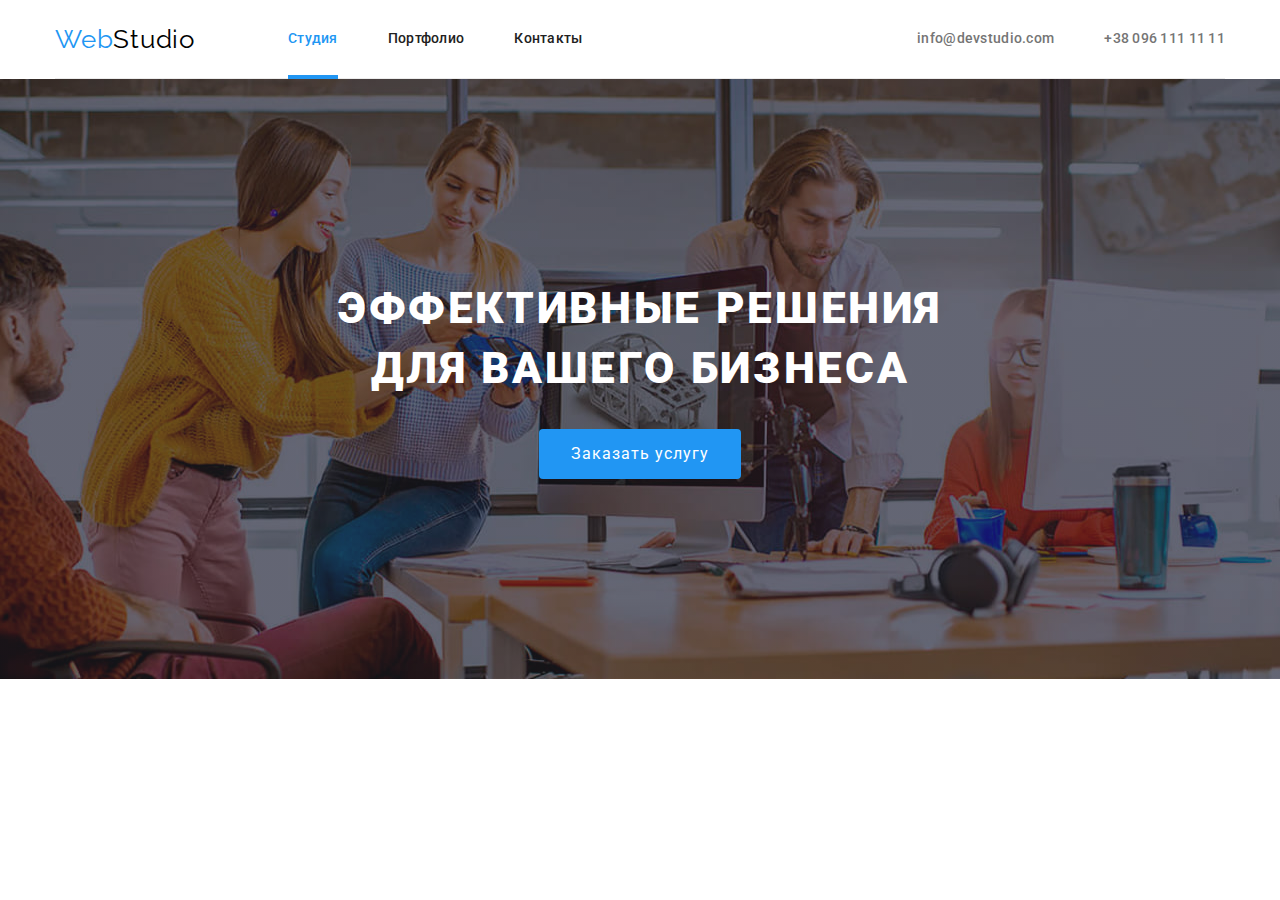
==== commit ea20b482: "work with modal" ====
--- a/index.html
+++ b/index.html
@@ -34,13 +34,15 @@
            <li class="menu__contact-item">
              <a class=" menu__contact-link--mail link" href="mailto:info@devstudio.com">info@devstudio.com</a></li>
          </ul>
-          <a class="menu__social-link link" href="">Instagram</a>
-          <a class="menu__social-link link" href="">Twitter</a>
-          <a class="menu__social-link link" href="">Facebook</a>
-          <a class="menu__social-link link" href="">LinkedIn</a>
+         <ul class="menu__list-social list no-size">
+           <li class="menu__item-social"> <a class="menu__social-link link" href="">Instagram</a> </li>
+           <li class="menu__item-social"><a class="menu__social-link link" href="">Twitter</a> </li>
+           <li class="menu__item-social"><a class="menu__social-link link" href="">Facebook</a> </li>
+           <li class="menu__item-social"><a class="menu__social-link link" href="">LinkedIn</a></li>
+         </ul>
         </div>
       </div>
-   <!-- LOGO HEADER -->
+   <!-- MOBILE MENU END -->
     <div class=" container ">
       <div class="head">
         <a class="logo head__logo link" href="WebStudio">Web<span class="logo__word logo__word--dark">Studio</span></a>
@@ -69,9 +71,9 @@
       </div>
     </div>
     </header>
-
-        <section class="">
-          <div class="container hero">
+   <!-- MAIN SECTION-1 HERO -->
+        <section class="hero">
+          <div class="container ">
           <h1 class="hero__title no-size" > Эффективные решения для вашего бизнеса</h1>
           <button class="btn__hero btn" type="button" data-modal-open >Заказать услугу</button>
         </div>
@@ -425,8 +427,8 @@
       </div>
       </footer> -->
       <!--section modal window-->
-      <!-- <div class="backdrop is-hidden" data-modal >
-        <div class="modal">
+      <div class="backdrop is-hidden" data-modal >
+        <div class="modal ">
           <button class="modal__btn-close" type="button" data-modal-close >
           <svg width="18px" height="18px" >
             <use href="./images/icons.svg#icon-close-black" ></use>
@@ -461,7 +463,7 @@
           </svg>
          </span>
          </label>
-         <label class="form__label-text">
+         <label class="form__label-text form__label-text--comment">
           Комментарий
           <textarea class="form__comment input" name="user-comment" placeholder="Введите текст"></textarea>
          </label>
@@ -477,7 +479,7 @@
           <button class="form__btn--modal btn" type="submit">Отправить</button>
          </form>
         </div>
-      </div> -->
+      </div>
       <script src="./js/mobile-menu.js"></script>
       <script src="./js/modal.js"></script>
   </body>
--- a/css/main.min.css
+++ b/css/main.min.css
@@ -1,2 +1,2 @@
-:root{--hover-focus-color-others: #2196f3;--hover-focus-color-importmant-button: #188ce8;--akcent-color: #2196f3;--title-color-light: #ffffff;--title-color-dark: #212121;--text-color-dark: #757575;--contacts-color-dark: #757575;--contacts-color-light: rgba(255, 255, 255, 0.6);--logo-word-dark: #000000;--logo-word-light: #ffffff;--text-color-light: #ffffff;--border-color: #ececec;--background-color: #f5f4fa;--transition-duration: 250ms;--transition-timing-function: cubic-bezier(0.4, 0, 0.2, 1)}.body{font-family:"roboto", sans-serif;margin:0}.no-size{margin:0;padding:0}.image{display:block}.address{font-style:inherit}.list{list-style:none}.link{text-decoration:none}.visually-hidden{position:absolute;width:1px;height:1px;overflow:hidden;border:0;padding:0;clip:rect(0, 0, 0, 0);clip-path:inset(50%);margin:-1px}.container{padding-left:15px;padding-right:15px;margin:0 auto}@media screen and (min-width: 480px){.container{width:480px}}@media screen and (min-width: 768px){.container{width:768px}}@media screen and (min-width: 1200px){.container{width:1200px}}.section{padding-top:94px;padding-bottom:94px}.second-title{font-size:36px;line-height:1.17em;letter-spacing:.03em;text-align:center;color:var(--title-color-dark)}.second-title--margin-bottom{margin-bottom:50px}.third-title{font-size:14px;line-height:1.14em;letter-spacing:.03em;text-transform:uppercase}.logo{font-size:24px;line-height:1.17em;letter-spacing:.03em;display:block;font-family:"Raleway", sans-serif;color:var(--akcent-color)}@media screen and (min-width: 1200px){.logo{font-size:26px;line-height:1.19em;letter-spacing:.03em}}.logo__word{display:inline-block}.logo__word--dark{color:var(--logo-word-dark)}.logo__word--light{color:var(--logo-word-light)}@media screen and (max-width: 767px){.nav{display:none}}.nav__list{display:flex}.nav__item{position:relative;font-weight:500;font-size:14px;line-height:1.14em;letter-spacing:.02em;color:var(--title-color-dark)}.nav__item:not(:last-child){margin-right:50px}.nav__link{color:var(--title-color-dark)}.nav__link:hover,.nav__link:focus{color:var(--hover-focus-color-others)}.nav__link--active{color:var(--akcent-color)}.nav__link--active::after{content:"";width:100%;height:4px;background-color:var(--akcent-color);display:block;position:absolute;bottom:-38px}@media screen and (min-width: 1200px){.nav__link--active::after{bottom:-32px}}.contacts{margin-left:auto}@media screen and (max-width: 767px){.contacts{display:none}}@media screen and (min-width: 1200px){.contacts{display:flex;justify-content:center;align-items:center}}.contacts__item{font-weight:500;font-size:12px;line-height:1.17em;letter-spacing:.02em}.contacts__item:not(:last-child){margin-bottom:10px}@media screen and (min-width: 1200px){.contacts__item{font-size:14px;line-height:1.14em;letter-spacing:.02em}.contacts__item:not(:last-child){margin-right:30px;margin-bottom:0px}}.contacts__link{display:flex;justify-content:none;align-items:center;transition:fill var(--transition-duration) var(--transition-timing-function);color:var(--contacts-color-dark)}.contacts__link:hover,.contacts__link:focus{color:var(--akcent-color)}.contacts__icon{transition:fill var(--transition-duration) var(--transition-timing-function);fill:var(--contacts-color-dark);margin-right:8px}@media screen and (min-width: 1200px){.contacts__icon{margin-right:10px}}.contacts__link:hover .contacts__icon,.contacts__link:focus .contacts__icon{fill:var(--hover-focus-color-others)}.contacts__icon--mail{width:14px;height:10px}@media screen and (min-width: 1200px){.contacts__icon--mail{width:16px;height:12px}}.contacts__icon--tel{width:10px;height:14px}@media screen and (min-width: 1200px){.contacts__icon--tel{height:16px}}.btn{padding:0px;line-height:0;font-family:inherit;text-align:center;text-transform:capitalize;border:0;border-radius:4px;cursor:pointer;background-color:var(--background-color);color:var(--title-color-third);transition:color var(--transition-duration) var(--transition-timing-function),background-color var(--transition-duration) var(--transition-timing-function),fill var(--transition-duration) var(--transition-timing-function),box-shadow var(--transition-duration) var(--transition-timing-function)}.grade{display:flex;flex-wrap:wrap;margin-top:-30px;margin-left:-30px}.grade__item{margin-top:30px;margin-left:30px;flex-basis:calc(100% / 3 - 30px)}.social-links{display:flex;justify-content:center}.social-links__item{display:flex;justify-content:center;align-items:center}.social-links__item:not(:last-child){margin-right:10px}.social-links__link{width:44px;height:44px;border-radius:50%;transition:background-color var(--transition-duration) var(--transition-timing-function)}.social-links__icon{width:44px;height:44px;fill:#afb1b8;padding:12px;transition:fill var(--transition-duration) var(--transition-timing-function)}.social-links__link:hover,.social-links__link:focus{background-color:var(--hover-focus-color-others)}.social-links__link:hover .social-links__icon,.social-links__link:focus .social-links__icon{fill:#ffffff}.input{color:var(--akcent-color);cursor:pointer;border-radius:4px;border:1px solid rgba(33,33,33,0.2);box-sizing:border-box;transition:border-color var(--transition-duration) var(--transition-timing-function)}.input:hover,.input:focus{border-color:var(--akcent-color)}.backdrop{width:100vw;height:100vh;background-color:rgba(0,0,0,0.2);position:fixed;top:0;transition:opacity var(--transition-duration) var(--transition-timing-function),visibility var(--transition-duration) var(--transition-timing-function)}.is-hidden{visibility:hidden;opacity:0;pointer-events:none}.is-hidden .modalwindow{transform:scale(0.3);transition:transform var(--transition-duration) var(--transition-timing-function)}.modal{width:528px;height:510px;background-color:#ffffff;position:absolute;top:50%;left:50%;box-shadow:0px 1px 3px rgba(0,0,0,0.12),0px 1px 1px rgba(0,0,0,0.14),0px 2px 1px rgba(0,0,0,0.2);border-radius:4px;transform:translate(-50%, -50%) scale(1);transition:transform var(--transition-duration) var(--transition-timing-function)}.modal__btn-close{display:flex;justify-content:center;align-items:center;width:30px;height:30px;border-color:#00000010;border-radius:50%;background-color:#ffffff;position:absolute;top:12px;right:8px;box-shadow:0px 1px 3px rgba(0,0,0,0.12);transition:border-color var(--transition-duration) var(--transition-timing-function),fill var(--transition-duration) var(--transition-timing-function),box-shadow var(--transition-duration) var(--transition-timing-function)}.modal__btn-close:hover,.modal__btn-close:focus{box-shadow:0px 1px 1px rgba(0,0,0,0.14),0px 2px 1px rgba(0,0,0,0.2);outline:none;fill:var(--hover-focus-color-others)}.form{width:100%;height:100%;padding:40px;display:flex;flex-direction:column}.form__title{font-size:20px;line-height:1.5em;letter-spacing:.03em;text-align:center;color:var(--title-color-dark);margin-bottom:12px}@media screen and (min-width: 1200px){.form__title{font-size:20px;line-height:1.15em;letter-spacing:.03em}}.form__label-text{font-size:12px;line-height:1.17em;letter-spacing:.01em;color:#757575}.form__label-text:not(:last-child){margin-bottom:10px}.form__box-svg{display:block;position:relative}.form__input{width:100%;min-height:40px;padding:12px 12px 12px 30px}.form__input:hover,.form__input:focus{border-color:var(--akcent-color);outline-color:var(--akcent-color)}.form__comment{padding:12px 16px;resize:none;width:100%;min-height:120px}.form__comment::placeholder{font-size:14px;line-height:1.14em;letter-spacing:.01em;color:rgba(117,117,117,0.5)}.form__comment:hover,.form__comment:focus{border-color:var(--akcent-color);outline-color:var(--akcent-color)}.form__icon{position:absolute;left:12px;top:50%;transform:translateY(-50%);transition:fill var(--transition-duration) var(--transition-timing-function)}.form__input:hover+.form__icon,.form__input:focus+.form__icon{fill:var(--akcent-color)}.form__btn--modal{font-size:16px;line-height:1.88em;letter-spacing:.06em;background-color:var(--akcent-color);color:var(--text-color-light);align-self:center;min-width:200px;min-height:50px;text-align:center}.form__btn--modal:hover,.form__btn--modal:hover{outline-color:var(--hover-focus-color-importmant-button);background-color:var(--hover-focus-color-importmant-button)}.checkebox__label{font-size:14px;line-height:1.71em;letter-spacing:.03em;color:#757575;display:flex;justify-content:center;align-items:center;margin-bottom:30px;position:relative}.checekebox__icon{display:block;cursor:pointer;width:16px;height:16px;margin-right:7px;border:2px solid #212121;border-radius:4px;background-color:var(title-color-light);fill:rgba(0,0,0,0);transition:background-color var(--transition-duration) var(--transition-timing-function),box-shadow var(--transition-duration) var(--transition-timing-function)}.checkebox__input:hover+.checekebox__icon,.checkebox__input:focus+.checekebox__icon{box-shadow:0px 1px 2px var(--akcent-color),0px 2px 7px var(--akcent-color)}.checkebox__input:checked+.checekebox__icon{border:none;background-color:var(--akcent-color);fill:#ffffff}.checekebox__link{cursor:pointer;color:var(--akcent-color);display:block;margin-left:5px;position:relative}.checekebox__link:hover,.checekebox__link:focus{outline-color:var(--hover-focus-color-importmant-button)}.checekebox__link::after{content:"";display:block;width:100%;height:1px;background-color:var(--akcent-color);position:absolute;bottom:3px}.menu{display:flex;flex-direction:column;justify-content:space-between;background-color:mediumspringgreen;position:fixed;z-index:100;width:100vw;height:100vh;padding:48px 40px;overflow:auto}@media screen and (min-width: 768px){.menu{display:none}}.menu.is-open{visibility:visible;opacity:1;pointer-events:all}.menu__btn{background-color:transparent}.menu__btn:hover,.menu__btn:focus{fill:var(--hover-focus-color-others)}.menu__btn--close{position:absolute;top:10px;right:15px}@media screen and (min-width: 768px){.menu__btn--open{display:none}}.menu__nav-item{font-size:8vw;line-height:1.18em;letter-spacing:.02em;font-weight:500}.menu__nav-item:not(:last-child){margin-bottom:32px}@media screen and (min-width: 480px){.menu__nav-item{font-size:40px}}.menu__nav-link{color:var(--title-color-dark)}.menu__nav-link:hover,.menu__nav-link:hover{color:var(--akcent-color)}.menu__nav-link--active{color:var(--akcent-color)}.menu__contact-list{margin-bottom:64px}.menu__contact-item:not(:last-child){margin-bottom:32px}.menu__contact-link--tel{font-weight:500;font-size:8vw;line-height:1.18em;letter-spacing:.02em;color:var(--akcent-color)}.menu__contact-link--tel:focus,.menu__contact-link--tel:hover{color:var(--hover-focus-color-importmant-button)}@media screen and (min-width: 480px){.menu__contact-link--tel{font-size:34px}}.menu__contact-link--mail{font-weight:500;font-size:8vw;line-height:1.17em;letter-spacing:.02em;color:var(--contacts-color-dark)}.menu__contact-link--mail:hover,.menu__contact-link--mail:focus{color:var(--akcent-color)}@media screen and (min-width: 480px){.menu__contact-link--mail{font-size:24px}}.menu__social-link{font-weight:500;font-size:18px;line-height:1.22em;letter-spacing:.02em;border-right:1px solid var(--contacts-color-dark);color:var(--akcent-color);padding-right:10px}.menu__social-link:not(:first-child){padding-left:10px}.menu__social-link:hover,.menu__social-link:focus{color:var(--hover-focus-color-importmant-button)}.head{padding-top:16px;padding-bottom:16px;border-bottom:1px solid var(--border-color);display:flex;justify-content:space-between;align-items:center}@media screen and (min-width: 768px){.head{padding-top:26px;padding-bottom:26px}}@media screen and (min-width: 1200px){.head{padding-top:24px;padding-bottom:25px}}.head__logo{margin-right:93px}.hero{padding-top:118px;padding-bottom:px;background-color:#2f303a;background-image:linear-gradient(rgba(47,48,58,0.4), rgba(47,48,58,0.4)),url("../images/hero/hero.jpg");background-repeat:no-repeat;background-position:center;background-size:cover}@media screen and (min-device-pixel-ratio: 2), (-webkit-min-device-pixel-ratio: 2), (min-resolution: 192dpi), (min-resolution: 2dppx){.hero{background-image:linear-gradient(rgba(47,48,58,0.4), rgba(47,48,58,0.4)),url("../images/hero/hero@2x.jpg")}}@media screen and (min-width: 480px){.hero{background-image:linear-gradient(rgba(47,48,58,0.4), rgba(47,48,58,0.4)),url("../images/hero/hero-tablet.jpg")}}@media screen and (min-width: 480px) and (min-device-pixel-ratio: 2), screen and (min-width: 480px) and (-webkit-min-device-pixel-ratio: 2), screen and (min-width: 480px) and (min-resolution: 192dpi), screen and (min-width: 480px) and (min-resolution: 2dppx){.hero{background-image:linear-gradient(rgba(47,48,58,0.4), rgba(47,48,58,0.4)),url("../images/hero/hero-tablet@2x.jpg")}}@media screen and (min-width: 1200px){.hero{background-image:linear-gradient(rgba(47,48,58,0.4), rgba(47,48,58,0.4)),url("../images/hero/hero-desktop.jpg")}}@media screen and (min-width: 1200px) and (min-device-pixel-ratio: 2), screen and (min-width: 1200px) and (-webkit-min-device-pixel-ratio: 2), screen and (min-width: 1200px) and (min-resolution: 192dpi), screen and (min-width: 1200px) and (min-resolution: 2dppx){.hero{background-image:linear-gradient(rgba(47,48,58,0.4), rgba(47,48,58,0.4)),url("../images/hero/hero-desktop@2x.jpg")}}.features{display:flex}.features__item{margin-right:30px;min-width:270px;min-height:75px}.features__item:nth-child(4n+4){margin-right:0px}.features__icons{background-color:var(--background-color);margin-bottom:30px;height:120px;padding:25px 100px}.features__title{margin-bottom:10px;color:var(--title-color-dark)}.features__text{font-size:14px;line-height:1.71em;letter-spacing:.03em;color:var(--text-color-dark)}.section-what-we-do{padding-bottom:94px}.what-we-do{position:relative}.what-we-do__text{display:flex;justify-content:center;align-items:center;font-size:14px;line-height:1.14em;letter-spacing:.03em;background-color:#2f303a80;color:var(--text-color-light);position:absolute;width:100%;min-height:70px;top:224px;text-transform:uppercase}.section-our-team{background-color:var(--background-color)}.our-team{display:flex}.our-team__item{margin-right:30px}.our-team__item:nth-child(4n+4){margin-right:0px}.our-team__text-elements{box-shadow:0px 1px 3px rgba(0,0,0,0.12),0px 1px 1px rgba(0,0,0,0.14),0px 2px 1px rgba(0,0,0,0.2);border-radius:0px 0px 4px 4px;background-color:#ffffff;padding-top:30px;padding-bottom:30px}.our-team__title{font-weight:500;font-size:16px;line-height:1.19em;letter-spacing:.03em;color:var(--title-color-dark);text-align:center;margin-bottom:10px}.our-team__text{font-size:16px;line-height:1.19em;letter-spacing:.03em;color:var(--text-color-dark);text-align:center;margin-bottom:16px}.grade{display:flex;flex-wrap:wrap;margin-top:-30px;margin-left:-30px}.grade__item{margin-top:30px;margin-left:30px;flex-basis:calc(100% / 3 - 30px)}.grade__blok{position:relative}.grade__text{display:flex;justify-content:center;align-items:center;font-size:14px;line-height:1.14em;letter-spacing:.03em;background-color:#2f303a80;color:var(--text-color-light);position:absolute;width:100%;min-height:70px;top:224px;text-transform:uppercase}.grade__overflow{font-size:18px;line-height:1.56em;letter-spacing:.03em;background-color:#2196f390;color:var(--text-color-light);padding:63px 24px;position:absolute;width:100%;height:100%;top:0;left:0;transform:translateY(100%);transition:transform var(--transition-duration) var(--transition-timing-function)}.grade__element-text{padding:19px 23px;background-color:#fff;border-right:1px solid #eeeeee;border-bottom:1px solid #eeeeee;border-left:1px solid #eeeeee}.customers{display:flex}.customers__item{width:170px;height:92px}.customers__item:not(:last-child){margin-right:30px}.customers__link{width:100%;height:100%;display:flex;border:1px solid #afb1b8;padding:16px 32px;transition:border-color var(--transition-duration) var(--transition-timing-function)}.customers__link:hover,.customers__link:focus{border-color:var(--hover-focus-color-others)}.customers__icon{fill:#afb1b8;transition:fill var(--transition-duration) var(--transition-timing-function)}.customers__link:hover .customers__icon,.customers__link:focus .customers__icon{fill:var(--hover-focus-color-others)}.footer{background-color:#2f303a;padding-top:60px;padding-bottom:60px}.footer__section{display:flex;align-items:baseline;justify-content:space-between}.footer__logo{margin-bottom:20px}.footer__item{font-size:14px;line-height:1.71em;letter-spacing:0.03em}.footer__item:not(:last-child){margin-bottom:9px}.footer__link{color:var(--contacts-color-light)}.footer__link:hover,.footer__link:focus{color:var(--hover-focus-color-others)}.footer__google-address{transition:color var(--transition-duration) var(--transition-timing-function);color:var(--text-color-light)}.footer__third-title{color:var(--title-color-light);margin-bottom:20px}.footer__social-links{background-color:rgba(255,255,255,0.1)}.footer__social-icons{fill:var(--text-color-light)}.footer__form{display:flex}.footer__input{min-width:358px;min-height:50px;margin-right:12px;background-color:transparent;padding:15px 16px;border:1px solid rgba(255,255,255,0.3);filter:drop-shadow(0px 4px 4px rgba(0,0,0,0.15))}.footer__input::placeholder{font-size:16px;line-height:1.25em;letter-spacing:0.03em;color:rgba(255,255,255,0.6)}.footer__form-btn{font-size:16px;line-height:1.88em;letter-spacing:.06em;background-color:var(--akcent-color);color:var(--text-color-light);display:flex;justify-content:center;align-items:center;min-width:200px;padding:0px}.footer__form-btn:hover,.footer__form-btn:focus{background-color:var(--hover-focus-color-importmant-button)}.portfolio-btn{display:flex;justify-content:center;margin-bottom:50px}.portfolio-btn__item:not(:last-child){margin-right:8px}.portfolio-btn__btn{font-size:16px;line-height:1.66em;letter-spacing:.03em;font-weight:500;text-align:center;color:var(--title-color-dark);padding:6px 22px;min-height:38px}.portfolio-btn__btn:hover,.portfolio-btn__btn:focus{background-color:var(--hover-focus-color-others);color:var(--text-color-light);box-shadow:0px 3px 1px rgba(0,0,0,0.1),0px 1px 2px rgba(0,0,0,0.08),0px 2px 2px rgba(0,0,0,0.12)}.project__title-hero{margin-bottom:0px}.project__item{text-transform:capitalize;transition:transform var(--transition-duration) var(--transition-timing-function)}.project__item:hover,.project__item:focus{box-shadow:0px 1px 1px rgba(0,0,0,0.12),0px 4px 4px rgba(0,0,0,0.06),1px 4px 6px rgba(0,0,0,0.16)}.project__link:hover .project__overflow-appears,.project__link:focus .project__overflow-appears{transform:translateY(0)}.project__overflow{position:relative;overflow:hidden}.project__overflow-appears{font-size:18px;line-height:1.56em;letter-spacing:.03em;background-color:#2196f390;color:var(--text-color-light);padding:63px 24px;position:absolute;width:100%;height:100%;top:0;left:0;transform:translateY(100%);transition:transform var(--transition-duration) var(--transition-timing-function)}.project__text-elements{padding:19px 23px;background-color:#fff;border-right:1px solid #eeeeee;border-bottom:1px solid #eeeeee;border-left:1px solid #eeeeee}.project__name{font-size:18px;line-height:2em;letter-spacing:.03em;color:var(--title-color-dark)}.project__text{font-size:16px;line-height:1.88em;letter-spacing:.03em;color:var(--text-color-dark)}
+:root{--hover-focus-color-others: #2196f3;--hover-focus-color-importmant-button: #188ce8;--akcent-color: #2196f3;--title-color-light: #ffffff;--title-color-dark: #212121;--text-color-dark: #757575;--contacts-color-dark: #757575;--contacts-color-light: rgba(255, 255, 255, 0.6);--logo-word-dark: #000000;--logo-word-light: #ffffff;--text-color-light: #ffffff;--border-color: #ececec;--background-color: #f5f4fa;--transition-duration: 2550ms;--transition-timing-function: cubic-bezier(0.4, 0, 0.2, 1)}.body{font-family:"roboto", sans-serif;margin:0}.no-size{margin:0;padding:0}.image{display:block}.address{font-style:inherit}.list{list-style:none}.link{text-decoration:none}.visually-hidden{position:absolute;width:1px;height:1px;overflow:hidden;border:0;padding:0;clip:rect(0, 0, 0, 0);clip-path:inset(50%);margin:-1px}.container{padding-left:15px;padding-right:15px;margin:0 auto}@media screen and (min-width: 480px){.container{width:480px}}@media screen and (min-width: 768px){.container{width:768px}}@media screen and (min-width: 1200px){.container{width:1200px}}.section{padding-top:94px;padding-bottom:94px}.second-title{font-size:36px;line-height:1.17em;letter-spacing:.03em;text-align:center;color:var(--title-color-dark)}.second-title--margin-bottom{margin-bottom:50px}.third-title{font-size:14px;line-height:1.14em;letter-spacing:.03em;text-transform:uppercase}.logo{font-size:24px;line-height:1.17em;letter-spacing:.03em;display:block;font-family:"Raleway", sans-serif;color:var(--akcent-color)}@media screen and (min-width: 1200px){.logo{font-size:26px;line-height:1.19em;letter-spacing:.03em}}.logo__word{display:inline-block}.logo__word--dark{color:var(--logo-word-dark)}.logo__word--light{color:var(--logo-word-light)}@media screen and (max-width: 767px){.nav{display:none}}.nav__list{display:flex}.nav__item{position:relative;font-weight:500;font-size:14px;line-height:1.14em;letter-spacing:.02em;color:var(--title-color-dark)}.nav__item:not(:last-child){margin-right:50px}.nav__link{color:var(--title-color-dark)}.nav__link:hover,.nav__link:focus{color:var(--hover-focus-color-others)}.nav__link--active{color:var(--akcent-color)}.nav__link--active::after{content:"";width:100%;height:4px;background-color:var(--akcent-color);display:block;position:absolute;bottom:-32px}@media screen and (min-width: 1200px){.nav__link--active::after{bottom:-32px}}.contacts{margin-left:auto}@media screen and (max-width: 767px){.contacts{display:none}}@media screen and (min-width: 1200px){.contacts{display:flex;justify-content:center;align-items:center}}.contacts__item{font-weight:500;font-size:12px;line-height:1.17em;letter-spacing:.02em}.contacts__item:not(:last-child){margin-bottom:10px}@media screen and (min-width: 1200px){.contacts__item{font-size:14px;line-height:1.14em;letter-spacing:.02em}.contacts__item:not(:last-child){margin-right:30px;margin-bottom:0px}}.contacts__link{display:flex;justify-content:none;align-items:center;transition:fill var(--transition-duration) var(--transition-timing-function);color:var(--contacts-color-dark)}.contacts__link:hover,.contacts__link:focus{color:var(--akcent-color)}.contacts__icon{transition:fill var(--transition-duration) var(--transition-timing-function);fill:var(--contacts-color-dark);margin-right:8px}@media screen and (min-width: 1200px){.contacts__icon{margin-right:10px}}.contacts__link:hover .contacts__icon,.contacts__link:focus .contacts__icon{fill:var(--hover-focus-color-others)}.contacts__icon--mail{width:14px;height:10px}@media screen and (min-width: 1200px){.contacts__icon--mail{width:16px;height:12px}}.contacts__icon--tel{width:10px;height:14px}@media screen and (min-width: 1200px){.contacts__icon--tel{height:16px}}.btn{padding:0px;line-height:0;font-family:inherit;text-align:center;text-transform:capitalize;border:0;border-radius:4px;cursor:pointer;background-color:var(--background-color);color:var(--title-color-third);transition:color var(--transition-duration) var(--transition-timing-function),background-color var(--transition-duration) var(--transition-timing-function),fill var(--transition-duration) var(--transition-timing-function),box-shadow var(--transition-duration) var(--transition-timing-function)}.grade{display:flex;flex-wrap:wrap;margin-top:-30px;margin-left:-30px}.grade__item{margin-top:30px;margin-left:30px;flex-basis:calc(100% / 3 - 30px)}.social-links{display:flex;justify-content:center}.social-links__item{display:flex;justify-content:center;align-items:center}.social-links__item:not(:last-child){margin-right:10px}.social-links__link{width:44px;height:44px;border-radius:50%;transition:background-color var(--transition-duration) var(--transition-timing-function)}.social-links__icon{width:44px;height:44px;fill:#afb1b8;padding:12px;transition:fill var(--transition-duration) var(--transition-timing-function)}.social-links__link:hover,.social-links__link:focus{background-color:var(--hover-focus-color-others)}.social-links__link:hover .social-links__icon,.social-links__link:focus .social-links__icon{fill:#ffffff}.input{color:var(--akcent-color);cursor:pointer;border-radius:4px;border:1px solid rgba(33,33,33,0.2);box-sizing:border-box;transition:border-color var(--transition-duration) var(--transition-timing-function)}.input:hover,.input:focus{border-color:var(--akcent-color)}.backdrop{z-index:150;width:100vw;height:100vh;background-color:rgba(0,0,0,0.2);position:fixed;top:0;overflow-y:scroll;transition:opacity var(--transition-duration) var(--transition-timing-function),visibility var(--transition-duration) var(--transition-timing-function)}.is-hidden{visibility:hidden;opacity:0;pointer-events:none}.is-hidden .modal{transform:scale(0.7);transition:transform var(--transition-duration) var(--transition-timing-function)}.modal{max-width:450px;width:100%;background-color:#ffffff;position:absolute;top:50%;left:50%;box-shadow:0px 1px 3px rgba(0,0,0,0.12),0px 1px 1px rgba(0,0,0,0.14),0px 2px 1px rgba(0,0,0,0.2);border-radius:4px;transform:translate(-50%, -50%) scale(1);transition:transform var(--transition-duration) var(--transition-timing-function)}@media screen and (min-width: 768px) and (max-height: 320px){.modal{margin-top:150px}}@media screen and (min-width: 1200px){.modal{max-width:528px;width:100%}}.modal__btn-close{display:flex;justify-content:center;align-items:center;width:30px;height:30px;border-color:#00000010;border-radius:50%;background-color:#ffffff;position:absolute;top:12px;right:8px;box-shadow:0px 1px 3px rgba(0,0,0,0.12);transition:border-color var(--transition-duration) var(--transition-timing-function),fill var(--transition-duration) var(--transition-timing-function),box-shadow var(--transition-duration) var(--transition-timing-function)}.modal__btn-close:hover,.modal__btn-close:focus{box-shadow:0px 1px 1px rgba(0,0,0,0.14),0px 2px 1px rgba(0,0,0,0.2);outline:none;fill:var(--hover-focus-color-others)}.form{width:100%;height:100%;padding:40px;display:flex;flex-direction:column}.form__title{font-size:20px;line-height:1.5em;letter-spacing:.03em;text-align:center;color:var(--title-color-dark);margin-bottom:12px}@media screen and (min-width: 1200px){.form__title{line-height:1.3em}}.form__label-text{font-size:12px;line-height:1.17em;letter-spacing:.01em;color:#757575;margin-bottom:10px}.form__label-text--comment{margin-bottom:20px}.form__box-svg{display:block;position:relative}.form__input{width:100%;min-height:40px;padding:12px 12px 12px 30px}.form__input:hover,.form__input:focus{border-color:var(--akcent-color);outline-color:var(--akcent-color)}.form__comment{padding:12px 16px;resize:none;width:100%;min-height:120px}.form__comment::placeholder{font-size:14px;line-height:1.14em;letter-spacing:.01em;color:rgba(117,117,117,0.5)}.form__comment:hover,.form__comment:focus{border-color:var(--akcent-color);outline-color:var(--akcent-color)}.form__icon{position:absolute;left:12px;top:50%;transform:translateY(-50%);transition:fill var(--transition-duration) var(--transition-timing-function)}.form__input:hover+.form__icon,.form__input:focus+.form__icon{fill:var(--akcent-color)}.form__btn--modal{font-size:16px;line-height:1.88em;letter-spacing:.06em;background-color:var(--akcent-color);color:var(--text-color-light);align-self:center;min-width:200px;min-height:50px;text-align:center}.form__btn--modal:hover,.form__btn--modal:hover{outline-color:var(--hover-focus-color-importmant-button);background-color:var(--hover-focus-color-importmant-button)}.checkebox__label{font-size:12px;line-height:1.17em;letter-spacing:.03em;color:#757575;display:flex;justify-content:center;align-items:center;margin-bottom:30px;position:relative}@media screen and (min-width: 1200px){.checkebox__label{font-size:14px;line-height:1.71em;letter-spacing:.03em}}.checekebox__icon{display:block;cursor:pointer;width:16px;height:16px;margin-right:7px;border:2px solid #212121;border-radius:4px;background-color:var(title-color-light);fill:rgba(0,0,0,0);transition:background-color var(--transition-duration) var(--transition-timing-function),box-shadow var(--transition-duration) var(--transition-timing-function)}.checkebox__input:hover+.checekebox__icon,.checkebox__input:focus+.checekebox__icon{box-shadow:0px 1px 2px var(--akcent-color),0px 2px 7px var(--akcent-color)}.checkebox__input:checked+.checekebox__icon{border:none;background-color:var(--akcent-color);fill:#ffffff}.checekebox__link{cursor:pointer;color:var(--akcent-color);display:block;margin-left:5px;position:relative}.checekebox__link:hover,.checekebox__link:focus{outline-color:var(--hover-focus-color-importmant-button)}.checekebox__link::after{content:"";display:block;width:100%;height:1px;background-color:var(--akcent-color);position:absolute;bottom:0px}@media screen and (min-width: 1200px){.checekebox__link::after{bottom:4px}}.menu{display:flex;flex-direction:column;justify-content:space-between;background-color:#ffffff;position:fixed;z-index:100;width:100vw;height:100vh;padding:48px 40px;overflow-x:scroll}@media screen and (min-width: 768px){.menu{display:none}}.menu.is-open{visibility:visible;opacity:1;pointer-events:all}.menu__btn{background-color:transparent}.menu__btn:hover,.menu__btn:focus{fill:var(--hover-focus-color-others)}.menu__btn--close{position:absolute;top:10px;right:15px}@media screen and (min-width: 768px){.menu__btn--open{display:none}}.menu__nav-item{font-size:8vw;line-height:1.18em;letter-spacing:.02em;font-weight:500}.menu__nav-item:not(:last-child){margin-bottom:32px}@media screen and (min-width: 480px){.menu__nav-item{font-size:40px}}.menu__nav-link{color:var(--title-color-dark)}.menu__nav-link:hover,.menu__nav-link:hover{color:var(--akcent-color)}.menu__nav-link--active{color:var(--akcent-color)}.menu__contact-list{margin-bottom:64px}.menu__contact-item:not(:last-child){margin-bottom:32px}.menu__contact-link--tel{font-weight:500;font-size:8vw;line-height:1.18em;letter-spacing:.02em;color:var(--akcent-color)}.menu__contact-link--tel:focus,.menu__contact-link--tel:hover{color:var(--hover-focus-color-importmant-button)}@media screen and (min-width: 480px){.menu__contact-link--tel{font-size:34px}}.menu__contact-link--mail{font-weight:500;font-size:8vw;line-height:1.17em;letter-spacing:.02em;color:var(--contacts-color-dark)}.menu__contact-link--mail:hover,.menu__contact-link--mail:focus{color:var(--akcent-color)}@media screen and (min-width: 480px){.menu__contact-link--mail{font-size:24px}}.menu__list-social{display:flex;flex-wrap:wrap}.menu__item-social{margin-bottom:5px;font-weight:500;font-size:18px;line-height:1.22em;letter-spacing:.02em}.menu__item-social:not(:first-child){padding-left:10px}.menu__item-social:not(:last-child){border-right:1px solid var(--contacts-color-dark);padding-right:10px}.menu__social-link{color:var(--akcent-color)}.menu__social-link:hover,.menu__social-link:focus{color:var(--hover-focus-color-importmant-button)}.head{padding-top:10px;padding-bottom:10px;border-bottom:1px solid var(--border-color);display:flex;justify-content:space-between;align-items:center}@media screen and (min-width: 768px){.head{padding-top:21px;padding-bottom:20px}}@media screen and (min-width: 1200px){.head{padding-top:24px;padding-bottom:23px}}.head__logo{margin-right:93px}.hero{padding-top:118px;padding-bottom:118px;background-color:#2f303a;background-image:linear-gradient(rgba(47,48,58,0.4), rgba(47,48,58,0.4)),url("../images/hero/hero.jpg");background-repeat:no-repeat;background-position:center;background-size:cover}@media screen and (min-device-pixel-ratio: 2), (-webkit-min-device-pixel-ratio: 2), (min-resolution: 192dpi), (min-resolution: 2dppx){.hero{background-image:linear-gradient(rgba(47,48,58,0.4), rgba(47,48,58,0.4)),url("../images/hero/hero@2x.jpg")}}@media screen and (min-width: 768px){.hero{background-image:linear-gradient(rgba(47,48,58,0.4), rgba(47,48,58,0.4)),url("../images/hero/hero-tablet.jpg")}}@media screen and (min-width: 768px) and (min-device-pixel-ratio: 2), screen and (min-width: 768px) and (-webkit-min-device-pixel-ratio: 2), screen and (min-width: 768px) and (min-resolution: 192dpi), screen and (min-width: 768px) and (min-resolution: 2dppx){.hero{background-image:linear-gradient(rgba(47,48,58,0.4), rgba(47,48,58,0.4)),url("../images/hero/hero-tablet@2x.jpg")}}@media screen and (min-width: 1200px){.hero{padding-top:200px;padding-bottom:200px;background-image:linear-gradient(rgba(47,48,58,0.4), rgba(47,48,58,0.4)),url("../images/hero/hero-desktop.jpg")}}@media screen and (min-width: 1200px) and (min-device-pixel-ratio: 2), screen and (min-width: 1200px) and (-webkit-min-device-pixel-ratio: 2), screen and (min-width: 1200px) and (min-resolution: 192dpi), screen and (min-width: 1200px) and (min-resolution: 2dppx){.hero{background-image:linear-gradient(rgba(47,48,58,0.4), rgba(47,48,58,0.4)),url("../images/hero/hero-desktop@2x.jpg")}}.hero__title{font-weight:900;font-size:26px;line-height:1.62em;letter-spacing:.06em;color:var(--title-color-light);text-align:center;text-transform:uppercase;margin-left:auto;margin-right:auto;margin-bottom:30px;max-width:360px}@media screen and (min-width: 1200px){.hero__title{font-size:44px;line-height:1.36em;letter-spacing:.06em;max-width:696px}}.btn__hero{text-transform:none;font-size:16px;line-height:1.88em;letter-spacing:.06em;background-color:var(--akcent-color);color:var(--text-color-light);display:block;margin:0 auto;padding:10px 32px}.btn__hero:hover,.btn__hero:focus{background-color:var(--hover-focus-color-importmant-button)}.features{display:flex}.features__item{margin-right:30px;min-width:270px;min-height:75px}.features__item:nth-child(4n+4){margin-right:0px}.features__icons{background-color:var(--background-color);margin-bottom:30px;height:120px;padding:25px 100px}.features__title{margin-bottom:10px;color:var(--title-color-dark)}.features__text{font-size:14px;line-height:1.71em;letter-spacing:.03em;color:var(--text-color-dark)}.section-what-we-do{padding-bottom:94px}.what-we-do{position:relative}.what-we-do__text{display:flex;justify-content:center;align-items:center;font-size:14px;line-height:1.14em;letter-spacing:.03em;background-color:#2f303a80;color:var(--text-color-light);position:absolute;width:100%;min-height:70px;top:224px;text-transform:uppercase}.section-our-team{background-color:var(--background-color)}.our-team{display:flex}.our-team__item{margin-right:30px}.our-team__item:nth-child(4n+4){margin-right:0px}.our-team__text-elements{box-shadow:0px 1px 3px rgba(0,0,0,0.12),0px 1px 1px rgba(0,0,0,0.14),0px 2px 1px rgba(0,0,0,0.2);border-radius:0px 0px 4px 4px;background-color:#ffffff;padding-top:30px;padding-bottom:30px}.our-team__title{font-weight:500;font-size:16px;line-height:1.19em;letter-spacing:.03em;color:var(--title-color-dark);text-align:center;margin-bottom:10px}.our-team__text{font-size:16px;line-height:1.19em;letter-spacing:.03em;color:var(--text-color-dark);text-align:center;margin-bottom:16px}.grade{display:flex;flex-wrap:wrap;margin-top:-30px;margin-left:-30px}.grade__item{margin-top:30px;margin-left:30px;flex-basis:calc(100% / 3 - 30px)}.grade__blok{position:relative}.grade__text{display:flex;justify-content:center;align-items:center;font-size:14px;line-height:1.14em;letter-spacing:.03em;background-color:#2f303a80;color:var(--text-color-light);position:absolute;width:100%;min-height:70px;top:224px;text-transform:uppercase}.grade__overflow{font-size:18px;line-height:1.56em;letter-spacing:.03em;background-color:#2196f390;color:var(--text-color-light);padding:63px 24px;position:absolute;width:100%;height:100%;top:0;left:0;transform:translateY(100%);transition:transform var(--transition-duration) var(--transition-timing-function)}.grade__element-text{padding:19px 23px;background-color:#fff;border-right:1px solid #eeeeee;border-bottom:1px solid #eeeeee;border-left:1px solid #eeeeee}.customers{display:flex}.customers__item{width:170px;height:92px}.customers__item:not(:last-child){margin-right:30px}.customers__link{width:100%;height:100%;display:flex;border:1px solid #afb1b8;padding:16px 32px;transition:border-color var(--transition-duration) var(--transition-timing-function)}.customers__link:hover,.customers__link:focus{border-color:var(--hover-focus-color-others)}.customers__icon{fill:#afb1b8;transition:fill var(--transition-duration) var(--transition-timing-function)}.customers__link:hover .customers__icon,.customers__link:focus .customers__icon{fill:var(--hover-focus-color-others)}.footer{background-color:#2f303a;padding-top:60px;padding-bottom:60px}.footer__section{display:flex;align-items:baseline;justify-content:space-between}.footer__logo{margin-bottom:20px}.footer__item{font-size:14px;line-height:1.71em;letter-spacing:0.03em}.footer__item:not(:last-child){margin-bottom:9px}.footer__link{color:var(--contacts-color-light)}.footer__link:hover,.footer__link:focus{color:var(--hover-focus-color-others)}.footer__google-address{transition:color var(--transition-duration) var(--transition-timing-function);color:var(--text-color-light)}.footer__third-title{color:var(--title-color-light);margin-bottom:20px}.footer__social-links{background-color:rgba(255,255,255,0.1)}.footer__social-icons{fill:var(--text-color-light)}.footer__form{display:flex}.footer__input{min-width:358px;min-height:50px;margin-right:12px;background-color:transparent;padding:15px 16px;border:1px solid rgba(255,255,255,0.3);filter:drop-shadow(0px 4px 4px rgba(0,0,0,0.15))}.footer__input::placeholder{font-size:16px;line-height:1.25em;letter-spacing:0.03em;color:rgba(255,255,255,0.6)}.footer__form-btn{font-size:16px;line-height:1.88em;letter-spacing:.06em;background-color:var(--akcent-color);color:var(--text-color-light);display:flex;justify-content:center;align-items:center;min-width:200px;padding:0px}.footer__form-btn:hover,.footer__form-btn:focus{background-color:var(--hover-focus-color-importmant-button)}.portfolio-btn{display:flex;justify-content:center;margin-bottom:50px}.portfolio-btn__item:not(:last-child){margin-right:8px}.portfolio-btn__btn{font-size:16px;line-height:1.66em;letter-spacing:.03em;font-weight:500;text-align:center;color:var(--title-color-dark);padding:6px 22px;min-height:38px}.portfolio-btn__btn:hover,.portfolio-btn__btn:focus{background-color:var(--hover-focus-color-others);color:var(--text-color-light);box-shadow:0px 3px 1px rgba(0,0,0,0.1),0px 1px 2px rgba(0,0,0,0.08),0px 2px 2px rgba(0,0,0,0.12)}.project__title-hero{margin-bottom:0px}.project__item{text-transform:capitalize;transition:transform var(--transition-duration) var(--transition-timing-function)}.project__item:hover,.project__item:focus{box-shadow:0px 1px 1px rgba(0,0,0,0.12),0px 4px 4px rgba(0,0,0,0.06),1px 4px 6px rgba(0,0,0,0.16)}.project__link:hover .project__overflow-appears,.project__link:focus .project__overflow-appears{transform:translateY(0)}.project__overflow{position:relative;overflow:hidden}.project__overflow-appears{font-size:18px;line-height:1.56em;letter-spacing:.03em;background-color:#2196f390;color:var(--text-color-light);padding:63px 24px;position:absolute;width:100%;height:100%;top:0;left:0;transform:translateY(100%);transition:transform var(--transition-duration) var(--transition-timing-function)}.project__text-elements{padding:19px 23px;background-color:#fff;border-right:1px solid #eeeeee;border-bottom:1px solid #eeeeee;border-left:1px solid #eeeeee}.project__name{font-size:18px;line-height:2em;letter-spacing:.03em;color:var(--title-color-dark)}.project__text{font-size:16px;line-height:1.88em;letter-spacing:.03em;color:var(--text-color-dark)}
 /*# sourceMappingURL=main.min.css.map */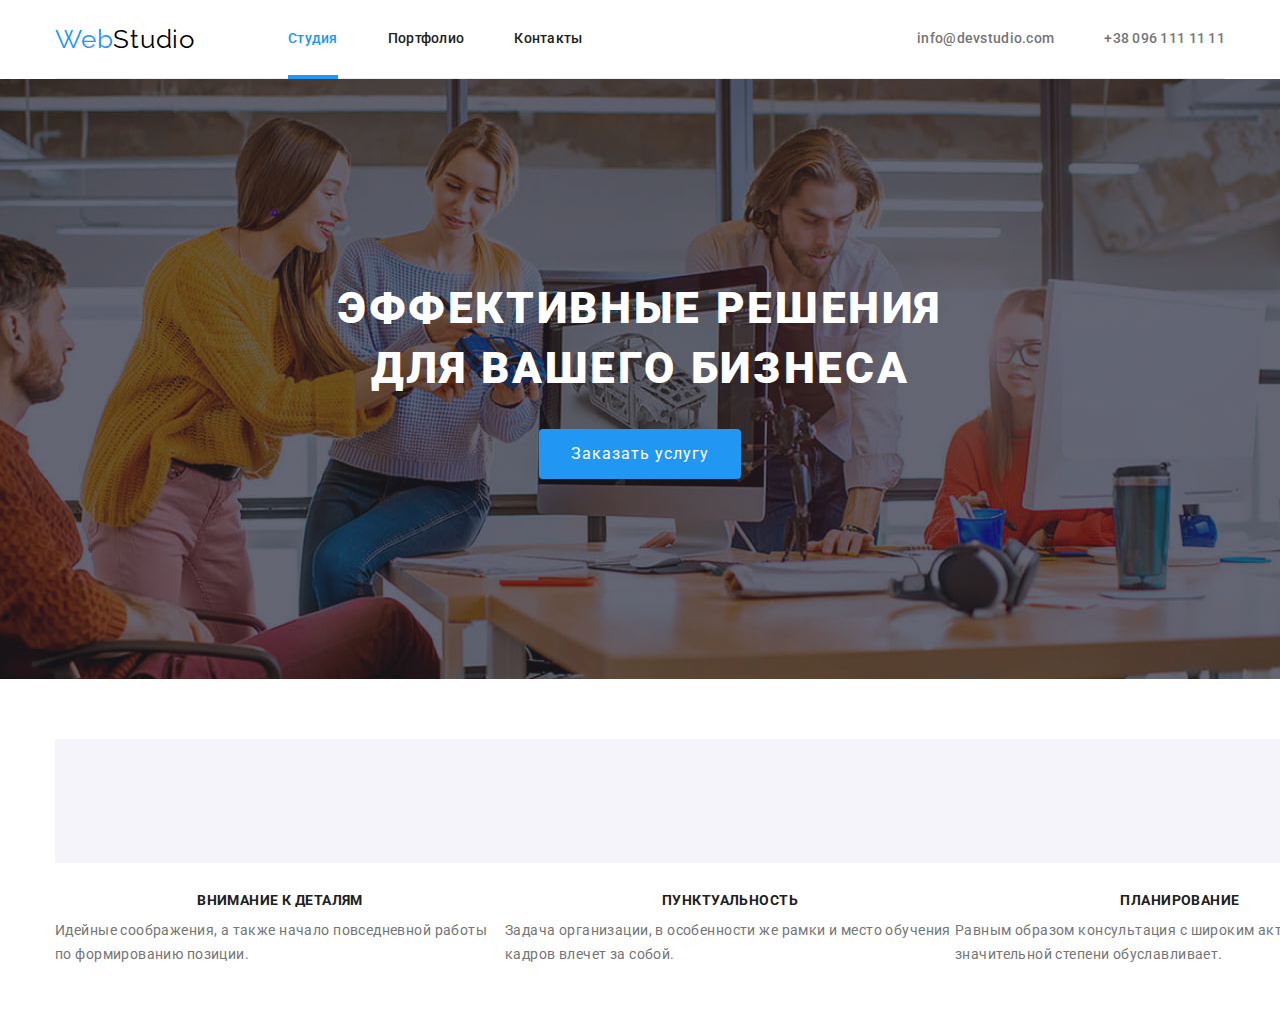
==== commit ddd12edc: "start work with features section" ====
--- a/index.html
+++ b/index.html
@@ -78,8 +78,8 @@
           <button class="btn__hero btn" type="button" data-modal-open >Заказать услугу</button>
         </div>
       </section>
-        <!--main section 2 features -->
-        <!-- <section class="section">
+        <!-- MAIN SECTION-2 FEATURES -->
+        <section class="section">
           <div class="container">
            <h2 class="second-title visually-hidden no-size" >Как ми роботаем</h2>
            <ul class="features list no-size">
@@ -121,7 +121,7 @@
              </li>        
             </ul> 
             </div>
-          </section> -->
+          </section>
           <!--main section 3 what wi do-->
             <!-- <section class="section-what-we-do">
              <div class="container">
--- a/css/main.min.css
+++ b/css/main.min.css
@@ -1,2 +1,2 @@
-:root{--hover-focus-color-others: #2196f3;--hover-focus-color-importmant-button: #188ce8;--akcent-color: #2196f3;--title-color-light: #ffffff;--title-color-dark: #212121;--text-color-dark: #757575;--contacts-color-dark: #757575;--contacts-color-light: rgba(255, 255, 255, 0.6);--logo-word-dark: #000000;--logo-word-light: #ffffff;--text-color-light: #ffffff;--border-color: #ececec;--background-color: #f5f4fa;--transition-duration: 2550ms;--transition-timing-function: cubic-bezier(0.4, 0, 0.2, 1)}.body{font-family:"roboto", sans-serif;margin:0}.no-size{margin:0;padding:0}.image{display:block}.address{font-style:inherit}.list{list-style:none}.link{text-decoration:none}.visually-hidden{position:absolute;width:1px;height:1px;overflow:hidden;border:0;padding:0;clip:rect(0, 0, 0, 0);clip-path:inset(50%);margin:-1px}.container{padding-left:15px;padding-right:15px;margin:0 auto}@media screen and (min-width: 480px){.container{width:480px}}@media screen and (min-width: 768px){.container{width:768px}}@media screen and (min-width: 1200px){.container{width:1200px}}.section{padding-top:94px;padding-bottom:94px}.second-title{font-size:36px;line-height:1.17em;letter-spacing:.03em;text-align:center;color:var(--title-color-dark)}.second-title--margin-bottom{margin-bottom:50px}.third-title{font-size:14px;line-height:1.14em;letter-spacing:.03em;text-transform:uppercase}.logo{font-size:24px;line-height:1.17em;letter-spacing:.03em;display:block;font-family:"Raleway", sans-serif;color:var(--akcent-color)}@media screen and (min-width: 1200px){.logo{font-size:26px;line-height:1.19em;letter-spacing:.03em}}.logo__word{display:inline-block}.logo__word--dark{color:var(--logo-word-dark)}.logo__word--light{color:var(--logo-word-light)}@media screen and (max-width: 767px){.nav{display:none}}.nav__list{display:flex}.nav__item{position:relative;font-weight:500;font-size:14px;line-height:1.14em;letter-spacing:.02em;color:var(--title-color-dark)}.nav__item:not(:last-child){margin-right:50px}.nav__link{color:var(--title-color-dark)}.nav__link:hover,.nav__link:focus{color:var(--hover-focus-color-others)}.nav__link--active{color:var(--akcent-color)}.nav__link--active::after{content:"";width:100%;height:4px;background-color:var(--akcent-color);display:block;position:absolute;bottom:-32px}@media screen and (min-width: 1200px){.nav__link--active::after{bottom:-32px}}.contacts{margin-left:auto}@media screen and (max-width: 767px){.contacts{display:none}}@media screen and (min-width: 1200px){.contacts{display:flex;justify-content:center;align-items:center}}.contacts__item{font-weight:500;font-size:12px;line-height:1.17em;letter-spacing:.02em}.contacts__item:not(:last-child){margin-bottom:10px}@media screen and (min-width: 1200px){.contacts__item{font-size:14px;line-height:1.14em;letter-spacing:.02em}.contacts__item:not(:last-child){margin-right:30px;margin-bottom:0px}}.contacts__link{display:flex;justify-content:none;align-items:center;transition:fill var(--transition-duration) var(--transition-timing-function);color:var(--contacts-color-dark)}.contacts__link:hover,.contacts__link:focus{color:var(--akcent-color)}.contacts__icon{transition:fill var(--transition-duration) var(--transition-timing-function);fill:var(--contacts-color-dark);margin-right:8px}@media screen and (min-width: 1200px){.contacts__icon{margin-right:10px}}.contacts__link:hover .contacts__icon,.contacts__link:focus .contacts__icon{fill:var(--hover-focus-color-others)}.contacts__icon--mail{width:14px;height:10px}@media screen and (min-width: 1200px){.contacts__icon--mail{width:16px;height:12px}}.contacts__icon--tel{width:10px;height:14px}@media screen and (min-width: 1200px){.contacts__icon--tel{height:16px}}.btn{padding:0px;line-height:0;font-family:inherit;text-align:center;text-transform:capitalize;border:0;border-radius:4px;cursor:pointer;background-color:var(--background-color);color:var(--title-color-third);transition:color var(--transition-duration) var(--transition-timing-function),background-color var(--transition-duration) var(--transition-timing-function),fill var(--transition-duration) var(--transition-timing-function),box-shadow var(--transition-duration) var(--transition-timing-function)}.grade{display:flex;flex-wrap:wrap;margin-top:-30px;margin-left:-30px}.grade__item{margin-top:30px;margin-left:30px;flex-basis:calc(100% / 3 - 30px)}.social-links{display:flex;justify-content:center}.social-links__item{display:flex;justify-content:center;align-items:center}.social-links__item:not(:last-child){margin-right:10px}.social-links__link{width:44px;height:44px;border-radius:50%;transition:background-color var(--transition-duration) var(--transition-timing-function)}.social-links__icon{width:44px;height:44px;fill:#afb1b8;padding:12px;transition:fill var(--transition-duration) var(--transition-timing-function)}.social-links__link:hover,.social-links__link:focus{background-color:var(--hover-focus-color-others)}.social-links__link:hover .social-links__icon,.social-links__link:focus .social-links__icon{fill:#ffffff}.input{color:var(--akcent-color);cursor:pointer;border-radius:4px;border:1px solid rgba(33,33,33,0.2);box-sizing:border-box;transition:border-color var(--transition-duration) var(--transition-timing-function)}.input:hover,.input:focus{border-color:var(--akcent-color)}.backdrop{z-index:150;width:100vw;height:100vh;background-color:rgba(0,0,0,0.2);position:fixed;top:0;overflow-y:scroll;transition:opacity var(--transition-duration) var(--transition-timing-function),visibility var(--transition-duration) var(--transition-timing-function)}.is-hidden{visibility:hidden;opacity:0;pointer-events:none}.is-hidden .modal{transform:scale(0.7);transition:transform var(--transition-duration) var(--transition-timing-function)}.modal{max-width:450px;width:100%;background-color:#ffffff;position:absolute;top:50%;left:50%;box-shadow:0px 1px 3px rgba(0,0,0,0.12),0px 1px 1px rgba(0,0,0,0.14),0px 2px 1px rgba(0,0,0,0.2);border-radius:4px;transform:translate(-50%, -50%) scale(1);transition:transform var(--transition-duration) var(--transition-timing-function)}@media screen and (min-width: 768px) and (max-height: 320px){.modal{margin-top:150px}}@media screen and (min-width: 1200px){.modal{max-width:528px;width:100%}}.modal__btn-close{display:flex;justify-content:center;align-items:center;width:30px;height:30px;border-color:#00000010;border-radius:50%;background-color:#ffffff;position:absolute;top:12px;right:8px;box-shadow:0px 1px 3px rgba(0,0,0,0.12);transition:border-color var(--transition-duration) var(--transition-timing-function),fill var(--transition-duration) var(--transition-timing-function),box-shadow var(--transition-duration) var(--transition-timing-function)}.modal__btn-close:hover,.modal__btn-close:focus{box-shadow:0px 1px 1px rgba(0,0,0,0.14),0px 2px 1px rgba(0,0,0,0.2);outline:none;fill:var(--hover-focus-color-others)}.form{width:100%;height:100%;padding:40px;display:flex;flex-direction:column}.form__title{font-size:20px;line-height:1.5em;letter-spacing:.03em;text-align:center;color:var(--title-color-dark);margin-bottom:12px}@media screen and (min-width: 1200px){.form__title{line-height:1.3em}}.form__label-text{font-size:12px;line-height:1.17em;letter-spacing:.01em;color:#757575;margin-bottom:10px}.form__label-text--comment{margin-bottom:20px}.form__box-svg{display:block;position:relative}.form__input{width:100%;min-height:40px;padding:12px 12px 12px 30px}.form__input:hover,.form__input:focus{border-color:var(--akcent-color);outline-color:var(--akcent-color)}.form__comment{padding:12px 16px;resize:none;width:100%;min-height:120px}.form__comment::placeholder{font-size:14px;line-height:1.14em;letter-spacing:.01em;color:rgba(117,117,117,0.5)}.form__comment:hover,.form__comment:focus{border-color:var(--akcent-color);outline-color:var(--akcent-color)}.form__icon{position:absolute;left:12px;top:50%;transform:translateY(-50%);transition:fill var(--transition-duration) var(--transition-timing-function)}.form__input:hover+.form__icon,.form__input:focus+.form__icon{fill:var(--akcent-color)}.form__btn--modal{font-size:16px;line-height:1.88em;letter-spacing:.06em;background-color:var(--akcent-color);color:var(--text-color-light);align-self:center;min-width:200px;min-height:50px;text-align:center}.form__btn--modal:hover,.form__btn--modal:hover{outline-color:var(--hover-focus-color-importmant-button);background-color:var(--hover-focus-color-importmant-button)}.checkebox__label{font-size:12px;line-height:1.17em;letter-spacing:.03em;color:#757575;display:flex;justify-content:center;align-items:center;margin-bottom:30px;position:relative}@media screen and (min-width: 1200px){.checkebox__label{font-size:14px;line-height:1.71em;letter-spacing:.03em}}.checekebox__icon{display:block;cursor:pointer;width:16px;height:16px;margin-right:7px;border:2px solid #212121;border-radius:4px;background-color:var(title-color-light);fill:rgba(0,0,0,0);transition:background-color var(--transition-duration) var(--transition-timing-function),box-shadow var(--transition-duration) var(--transition-timing-function)}.checkebox__input:hover+.checekebox__icon,.checkebox__input:focus+.checekebox__icon{box-shadow:0px 1px 2px var(--akcent-color),0px 2px 7px var(--akcent-color)}.checkebox__input:checked+.checekebox__icon{border:none;background-color:var(--akcent-color);fill:#ffffff}.checekebox__link{cursor:pointer;color:var(--akcent-color);display:block;margin-left:5px;position:relative}.checekebox__link:hover,.checekebox__link:focus{outline-color:var(--hover-focus-color-importmant-button)}.checekebox__link::after{content:"";display:block;width:100%;height:1px;background-color:var(--akcent-color);position:absolute;bottom:0px}@media screen and (min-width: 1200px){.checekebox__link::after{bottom:4px}}.menu{display:flex;flex-direction:column;justify-content:space-between;background-color:#ffffff;position:fixed;z-index:100;width:100vw;height:100vh;padding:48px 40px;overflow-x:scroll}@media screen and (min-width: 768px){.menu{display:none}}.menu.is-open{visibility:visible;opacity:1;pointer-events:all}.menu__btn{background-color:transparent}.menu__btn:hover,.menu__btn:focus{fill:var(--hover-focus-color-others)}.menu__btn--close{position:absolute;top:10px;right:15px}@media screen and (min-width: 768px){.menu__btn--open{display:none}}.menu__nav-item{font-size:8vw;line-height:1.18em;letter-spacing:.02em;font-weight:500}.menu__nav-item:not(:last-child){margin-bottom:32px}@media screen and (min-width: 480px){.menu__nav-item{font-size:40px}}.menu__nav-link{color:var(--title-color-dark)}.menu__nav-link:hover,.menu__nav-link:hover{color:var(--akcent-color)}.menu__nav-link--active{color:var(--akcent-color)}.menu__contact-list{margin-bottom:64px}.menu__contact-item:not(:last-child){margin-bottom:32px}.menu__contact-link--tel{font-weight:500;font-size:8vw;line-height:1.18em;letter-spacing:.02em;color:var(--akcent-color)}.menu__contact-link--tel:focus,.menu__contact-link--tel:hover{color:var(--hover-focus-color-importmant-button)}@media screen and (min-width: 480px){.menu__contact-link--tel{font-size:34px}}.menu__contact-link--mail{font-weight:500;font-size:8vw;line-height:1.17em;letter-spacing:.02em;color:var(--contacts-color-dark)}.menu__contact-link--mail:hover,.menu__contact-link--mail:focus{color:var(--akcent-color)}@media screen and (min-width: 480px){.menu__contact-link--mail{font-size:24px}}.menu__list-social{display:flex;flex-wrap:wrap}.menu__item-social{margin-bottom:5px;font-weight:500;font-size:18px;line-height:1.22em;letter-spacing:.02em}.menu__item-social:not(:first-child){padding-left:10px}.menu__item-social:not(:last-child){border-right:1px solid var(--contacts-color-dark);padding-right:10px}.menu__social-link{color:var(--akcent-color)}.menu__social-link:hover,.menu__social-link:focus{color:var(--hover-focus-color-importmant-button)}.head{padding-top:10px;padding-bottom:10px;border-bottom:1px solid var(--border-color);display:flex;justify-content:space-between;align-items:center}@media screen and (min-width: 768px){.head{padding-top:21px;padding-bottom:20px}}@media screen and (min-width: 1200px){.head{padding-top:24px;padding-bottom:23px}}.head__logo{margin-right:93px}.hero{padding-top:118px;padding-bottom:118px;background-color:#2f303a;background-image:linear-gradient(rgba(47,48,58,0.4), rgba(47,48,58,0.4)),url("../images/hero/hero.jpg");background-repeat:no-repeat;background-position:center;background-size:cover}@media screen and (min-device-pixel-ratio: 2), (-webkit-min-device-pixel-ratio: 2), (min-resolution: 192dpi), (min-resolution: 2dppx){.hero{background-image:linear-gradient(rgba(47,48,58,0.4), rgba(47,48,58,0.4)),url("../images/hero/hero@2x.jpg")}}@media screen and (min-width: 768px){.hero{background-image:linear-gradient(rgba(47,48,58,0.4), rgba(47,48,58,0.4)),url("../images/hero/hero-tablet.jpg")}}@media screen and (min-width: 768px) and (min-device-pixel-ratio: 2), screen and (min-width: 768px) and (-webkit-min-device-pixel-ratio: 2), screen and (min-width: 768px) and (min-resolution: 192dpi), screen and (min-width: 768px) and (min-resolution: 2dppx){.hero{background-image:linear-gradient(rgba(47,48,58,0.4), rgba(47,48,58,0.4)),url("../images/hero/hero-tablet@2x.jpg")}}@media screen and (min-width: 1200px){.hero{padding-top:200px;padding-bottom:200px;background-image:linear-gradient(rgba(47,48,58,0.4), rgba(47,48,58,0.4)),url("../images/hero/hero-desktop.jpg")}}@media screen and (min-width: 1200px) and (min-device-pixel-ratio: 2), screen and (min-width: 1200px) and (-webkit-min-device-pixel-ratio: 2), screen and (min-width: 1200px) and (min-resolution: 192dpi), screen and (min-width: 1200px) and (min-resolution: 2dppx){.hero{background-image:linear-gradient(rgba(47,48,58,0.4), rgba(47,48,58,0.4)),url("../images/hero/hero-desktop@2x.jpg")}}.hero__title{font-weight:900;font-size:26px;line-height:1.62em;letter-spacing:.06em;color:var(--title-color-light);text-align:center;text-transform:uppercase;margin-left:auto;margin-right:auto;margin-bottom:30px;max-width:360px}@media screen and (min-width: 1200px){.hero__title{font-size:44px;line-height:1.36em;letter-spacing:.06em;max-width:696px}}.btn__hero{text-transform:none;font-size:16px;line-height:1.88em;letter-spacing:.06em;background-color:var(--akcent-color);color:var(--text-color-light);display:block;margin:0 auto;padding:10px 32px}.btn__hero:hover,.btn__hero:focus{background-color:var(--hover-focus-color-importmant-button)}.features{display:flex}.features__item{margin-right:30px;min-width:270px;min-height:75px}.features__item:nth-child(4n+4){margin-right:0px}.features__icons{background-color:var(--background-color);margin-bottom:30px;height:120px;padding:25px 100px}.features__title{margin-bottom:10px;color:var(--title-color-dark)}.features__text{font-size:14px;line-height:1.71em;letter-spacing:.03em;color:var(--text-color-dark)}.section-what-we-do{padding-bottom:94px}.what-we-do{position:relative}.what-we-do__text{display:flex;justify-content:center;align-items:center;font-size:14px;line-height:1.14em;letter-spacing:.03em;background-color:#2f303a80;color:var(--text-color-light);position:absolute;width:100%;min-height:70px;top:224px;text-transform:uppercase}.section-our-team{background-color:var(--background-color)}.our-team{display:flex}.our-team__item{margin-right:30px}.our-team__item:nth-child(4n+4){margin-right:0px}.our-team__text-elements{box-shadow:0px 1px 3px rgba(0,0,0,0.12),0px 1px 1px rgba(0,0,0,0.14),0px 2px 1px rgba(0,0,0,0.2);border-radius:0px 0px 4px 4px;background-color:#ffffff;padding-top:30px;padding-bottom:30px}.our-team__title{font-weight:500;font-size:16px;line-height:1.19em;letter-spacing:.03em;color:var(--title-color-dark);text-align:center;margin-bottom:10px}.our-team__text{font-size:16px;line-height:1.19em;letter-spacing:.03em;color:var(--text-color-dark);text-align:center;margin-bottom:16px}.grade{display:flex;flex-wrap:wrap;margin-top:-30px;margin-left:-30px}.grade__item{margin-top:30px;margin-left:30px;flex-basis:calc(100% / 3 - 30px)}.grade__blok{position:relative}.grade__text{display:flex;justify-content:center;align-items:center;font-size:14px;line-height:1.14em;letter-spacing:.03em;background-color:#2f303a80;color:var(--text-color-light);position:absolute;width:100%;min-height:70px;top:224px;text-transform:uppercase}.grade__overflow{font-size:18px;line-height:1.56em;letter-spacing:.03em;background-color:#2196f390;color:var(--text-color-light);padding:63px 24px;position:absolute;width:100%;height:100%;top:0;left:0;transform:translateY(100%);transition:transform var(--transition-duration) var(--transition-timing-function)}.grade__element-text{padding:19px 23px;background-color:#fff;border-right:1px solid #eeeeee;border-bottom:1px solid #eeeeee;border-left:1px solid #eeeeee}.customers{display:flex}.customers__item{width:170px;height:92px}.customers__item:not(:last-child){margin-right:30px}.customers__link{width:100%;height:100%;display:flex;border:1px solid #afb1b8;padding:16px 32px;transition:border-color var(--transition-duration) var(--transition-timing-function)}.customers__link:hover,.customers__link:focus{border-color:var(--hover-focus-color-others)}.customers__icon{fill:#afb1b8;transition:fill var(--transition-duration) var(--transition-timing-function)}.customers__link:hover .customers__icon,.customers__link:focus .customers__icon{fill:var(--hover-focus-color-others)}.footer{background-color:#2f303a;padding-top:60px;padding-bottom:60px}.footer__section{display:flex;align-items:baseline;justify-content:space-between}.footer__logo{margin-bottom:20px}.footer__item{font-size:14px;line-height:1.71em;letter-spacing:0.03em}.footer__item:not(:last-child){margin-bottom:9px}.footer__link{color:var(--contacts-color-light)}.footer__link:hover,.footer__link:focus{color:var(--hover-focus-color-others)}.footer__google-address{transition:color var(--transition-duration) var(--transition-timing-function);color:var(--text-color-light)}.footer__third-title{color:var(--title-color-light);margin-bottom:20px}.footer__social-links{background-color:rgba(255,255,255,0.1)}.footer__social-icons{fill:var(--text-color-light)}.footer__form{display:flex}.footer__input{min-width:358px;min-height:50px;margin-right:12px;background-color:transparent;padding:15px 16px;border:1px solid rgba(255,255,255,0.3);filter:drop-shadow(0px 4px 4px rgba(0,0,0,0.15))}.footer__input::placeholder{font-size:16px;line-height:1.25em;letter-spacing:0.03em;color:rgba(255,255,255,0.6)}.footer__form-btn{font-size:16px;line-height:1.88em;letter-spacing:.06em;background-color:var(--akcent-color);color:var(--text-color-light);display:flex;justify-content:center;align-items:center;min-width:200px;padding:0px}.footer__form-btn:hover,.footer__form-btn:focus{background-color:var(--hover-focus-color-importmant-button)}.portfolio-btn{display:flex;justify-content:center;margin-bottom:50px}.portfolio-btn__item:not(:last-child){margin-right:8px}.portfolio-btn__btn{font-size:16px;line-height:1.66em;letter-spacing:.03em;font-weight:500;text-align:center;color:var(--title-color-dark);padding:6px 22px;min-height:38px}.portfolio-btn__btn:hover,.portfolio-btn__btn:focus{background-color:var(--hover-focus-color-others);color:var(--text-color-light);box-shadow:0px 3px 1px rgba(0,0,0,0.1),0px 1px 2px rgba(0,0,0,0.08),0px 2px 2px rgba(0,0,0,0.12)}.project__title-hero{margin-bottom:0px}.project__item{text-transform:capitalize;transition:transform var(--transition-duration) var(--transition-timing-function)}.project__item:hover,.project__item:focus{box-shadow:0px 1px 1px rgba(0,0,0,0.12),0px 4px 4px rgba(0,0,0,0.06),1px 4px 6px rgba(0,0,0,0.16)}.project__link:hover .project__overflow-appears,.project__link:focus .project__overflow-appears{transform:translateY(0)}.project__overflow{position:relative;overflow:hidden}.project__overflow-appears{font-size:18px;line-height:1.56em;letter-spacing:.03em;background-color:#2196f390;color:var(--text-color-light);padding:63px 24px;position:absolute;width:100%;height:100%;top:0;left:0;transform:translateY(100%);transition:transform var(--transition-duration) var(--transition-timing-function)}.project__text-elements{padding:19px 23px;background-color:#fff;border-right:1px solid #eeeeee;border-bottom:1px solid #eeeeee;border-left:1px solid #eeeeee}.project__name{font-size:18px;line-height:2em;letter-spacing:.03em;color:var(--title-color-dark)}.project__text{font-size:16px;line-height:1.88em;letter-spacing:.03em;color:var(--text-color-dark)}
+:root{--hover-focus-color-others: #2196f3;--hover-focus-color-importmant-button: #188ce8;--akcent-color: #2196f3;--title-color-light: #ffffff;--title-color-dark: #212121;--text-color-dark: #757575;--contacts-color-dark: #757575;--contacts-color-light: rgba(255, 255, 255, 0.6);--logo-word-dark: #000000;--logo-word-light: #ffffff;--text-color-light: #ffffff;--border-color: #ececec;--background-color: #f5f4fa;--transition-duration: 2550ms;--transition-timing-function: cubic-bezier(0.4, 0, 0.2, 1)}.body{font-family:"roboto", sans-serif;margin:0}.no-size{margin:0;padding:0}.image{display:block}.address{font-style:inherit}.list{list-style:none}.link{text-decoration:none}.visually-hidden{position:absolute;width:1px;height:1px;overflow:hidden;border:0;padding:0;clip:rect(0, 0, 0, 0);clip-path:inset(50%);margin:-1px}.container{padding-left:15px;padding-right:15px;margin:0 auto}@media screen and (min-width: 480px){.container{width:480px}}@media screen and (min-width: 768px){.container{width:768px}}@media screen and (min-width: 1200px){.container{width:1200px}}.section{padding-top:60px;padding-bottom:60px}.second-title{font-size:36px;line-height:1.17em;letter-spacing:.03em;text-align:center;color:var(--title-color-dark)}.second-title--margin-bottom{margin-bottom:50px}.third-title{font-size:14px;line-height:1.14em;letter-spacing:.03em;text-transform:uppercase}.logo{font-size:24px;line-height:1.17em;letter-spacing:.03em;display:block;font-family:"Raleway", sans-serif;color:var(--akcent-color)}@media screen and (min-width: 1200px){.logo{font-size:26px;line-height:1.19em;letter-spacing:.03em}}.logo__word{display:inline-block}.logo__word--dark{color:var(--logo-word-dark)}.logo__word--light{color:var(--logo-word-light)}@media screen and (max-width: 767px){.nav{display:none}}.nav__list{display:flex}.nav__item{position:relative;font-weight:500;font-size:14px;line-height:1.14em;letter-spacing:.02em;color:var(--title-color-dark)}.nav__item:not(:last-child){margin-right:50px}.nav__link{color:var(--title-color-dark)}.nav__link:hover,.nav__link:focus{color:var(--hover-focus-color-others)}.nav__link--active{color:var(--akcent-color)}.nav__link--active::after{content:"";width:100%;height:4px;background-color:var(--akcent-color);display:block;position:absolute;bottom:-32px}.contacts{margin-left:auto}@media screen and (max-width: 767px){.contacts{display:none}}@media screen and (min-width: 1200px){.contacts{display:flex;justify-content:center;align-items:center}}.contacts__item{font-weight:500;font-size:12px;line-height:1.17em;letter-spacing:.02em}.contacts__item:not(:last-child){margin-bottom:10px}@media screen and (min-width: 1200px){.contacts__item{font-size:14px;line-height:1.14em;letter-spacing:.02em}.contacts__item:not(:last-child){margin-right:30px;margin-bottom:0px}}.contacts__link{display:flex;justify-content:none;align-items:center;transition:fill var(--transition-duration) var(--transition-timing-function);color:var(--contacts-color-dark)}.contacts__link:hover,.contacts__link:focus{color:var(--akcent-color)}.contacts__icon{transition:fill var(--transition-duration) var(--transition-timing-function);fill:var(--contacts-color-dark);margin-right:8px}@media screen and (min-width: 1200px){.contacts__icon{margin-right:10px}}.contacts__link:hover .contacts__icon,.contacts__link:focus .contacts__icon{fill:var(--hover-focus-color-others)}.contacts__icon--mail{width:14px;height:10px}@media screen and (min-width: 1200px){.contacts__icon--mail{width:16px;height:12px}}.contacts__icon--tel{width:10px;height:14px}@media screen and (min-width: 1200px){.contacts__icon--tel{height:16px}}.btn{padding:0px;line-height:0;font-family:inherit;text-align:center;text-transform:capitalize;border:0;border-radius:4px;cursor:pointer;background-color:var(--background-color);color:var(--title-color-third);transition:color var(--transition-duration) var(--transition-timing-function),background-color var(--transition-duration) var(--transition-timing-function),fill var(--transition-duration) var(--transition-timing-function),box-shadow var(--transition-duration) var(--transition-timing-function)}.grade{display:flex;flex-wrap:wrap;margin-top:-30px;margin-left:-30px}.grade__item{margin-top:30px;margin-left:30px;flex-basis:calc(100% / 3 - 30px)}.social-links{display:flex;justify-content:center}.social-links__item{display:flex;justify-content:center;align-items:center}.social-links__item:not(:last-child){margin-right:10px}.social-links__link{width:44px;height:44px;border-radius:50%;transition:background-color var(--transition-duration) var(--transition-timing-function)}.social-links__icon{width:44px;height:44px;fill:#afb1b8;padding:12px;transition:fill var(--transition-duration) var(--transition-timing-function)}.social-links__link:hover,.social-links__link:focus{background-color:var(--hover-focus-color-others)}.social-links__link:hover .social-links__icon,.social-links__link:focus .social-links__icon{fill:#ffffff}.input{color:var(--akcent-color);cursor:pointer;border-radius:4px;border:1px solid rgba(33,33,33,0.2);box-sizing:border-box;transition:border-color var(--transition-duration) var(--transition-timing-function)}.input:hover,.input:focus{border-color:var(--akcent-color)}.backdrop{z-index:150;width:100vw;height:100vh;background-color:rgba(0,0,0,0.2);position:fixed;top:0;overflow-y:scroll;transition:opacity var(--transition-duration) var(--transition-timing-function),visibility var(--transition-duration) var(--transition-timing-function)}.is-hidden{visibility:hidden;opacity:0;pointer-events:none}.is-hidden .modal{transform:scale(0.7);transition:transform var(--transition-duration) var(--transition-timing-function)}.modal{max-width:450px;width:100%;background-color:#ffffff;position:absolute;top:50%;left:50%;box-shadow:0px 1px 3px rgba(0,0,0,0.12),0px 1px 1px rgba(0,0,0,0.14),0px 2px 1px rgba(0,0,0,0.2);border-radius:4px;transform:translate(-50%, -50%);transition:transform var(--transition-duration) var(--transition-timing-function)}@media screen and (max-width: 1200px) and (max-height: 550px){.modal{margin-top:150px}}@media screen and (min-width: 1200px){.modal{max-width:528px;width:100%}}.modal__btn-close{display:flex;justify-content:center;align-items:center;width:30px;height:30px;border-color:#00000010;border-radius:50%;background-color:#ffffff;position:absolute;top:12px;right:8px;box-shadow:0px 1px 3px rgba(0,0,0,0.12);transition:border-color var(--transition-duration) var(--transition-timing-function),fill var(--transition-duration) var(--transition-timing-function),box-shadow var(--transition-duration) var(--transition-timing-function)}.modal__btn-close:hover,.modal__btn-close:focus{box-shadow:0px 1px 1px rgba(0,0,0,0.14),0px 2px 1px rgba(0,0,0,0.2);outline:none;fill:var(--hover-focus-color-others)}.form{width:100%;height:100%;padding:40px;display:flex;flex-direction:column}.form__title{font-size:20px;line-height:1.5em;letter-spacing:.03em;text-align:center;color:var(--title-color-dark);margin-bottom:12px}@media screen and (min-width: 1200px){.form__title{line-height:1.3em}}.form__label-text{font-size:12px;line-height:1.17em;letter-spacing:.01em;color:#757575;margin-bottom:10px}.form__label-text--comment{margin-bottom:20px}.form__box-svg{display:block;position:relative}.form__input{width:100%;min-height:40px;padding:12px 12px 12px 30px}.form__input:hover,.form__input:focus{border-color:var(--akcent-color);outline-color:var(--akcent-color)}.form__comment{padding:12px 16px;resize:none;width:100%;min-height:120px}.form__comment::placeholder{font-size:14px;line-height:1.14em;letter-spacing:.01em;color:rgba(117,117,117,0.5)}.form__comment:hover,.form__comment:focus{border-color:var(--akcent-color);outline-color:var(--akcent-color)}.form__icon{position:absolute;left:12px;top:50%;transform:translateY(-50%);transition:fill var(--transition-duration) var(--transition-timing-function)}.form__input:hover+.form__icon,.form__input:focus+.form__icon{fill:var(--akcent-color)}.form__btn--modal{font-size:16px;line-height:1.88em;letter-spacing:.06em;background-color:var(--akcent-color);color:var(--text-color-light);align-self:center;min-width:200px;min-height:50px;text-align:center}.form__btn--modal:hover,.form__btn--modal:hover{outline-color:var(--hover-focus-color-importmant-button);background-color:var(--hover-focus-color-importmant-button)}.checkebox__label{color:#757575;display:flex;justify-content:center;align-items:center;margin-bottom:30px;position:relative;font-size:2vw;line-height:1.17em;letter-spacing:.03em}@media screen and (min-width: 480px){.checkebox__label{font-size:12px}}@media screen and (min-width: 1200px){.checkebox__label{font-size:14px;line-height:1.71em;letter-spacing:.03em}}.checekebox__icon{display:block;cursor:pointer;width:16px;height:16px;margin-right:7px;border:2px solid #212121;border-radius:4px;background-color:var(title-color-light);fill:rgba(0,0,0,0);transition:background-color var(--transition-duration) var(--transition-timing-function),box-shadow var(--transition-duration) var(--transition-timing-function)}.checkebox__input:hover+.checekebox__icon,.checkebox__input:focus+.checekebox__icon{box-shadow:0px 1px 2px var(--akcent-color),0px 2px 7px var(--akcent-color)}.checkebox__input:checked+.checekebox__icon{border:none;background-color:var(--akcent-color);fill:#ffffff}.checekebox__link{cursor:pointer;color:var(--akcent-color);display:block;margin-left:5px;position:relative}.checekebox__link:hover,.checekebox__link:focus{outline-color:var(--hover-focus-color-importmant-button)}.checekebox__link::after{content:"";display:block;width:100%;height:1px;background-color:var(--akcent-color);position:absolute;bottom:0px}@media screen and (min-width: 1200px){.checekebox__link::after{bottom:4px}}.menu{display:flex;flex-direction:column;justify-content:space-between;background-color:#ffffff;position:fixed;z-index:100;width:100vw;height:100vh;padding:48px 40px;overflow-x:scroll}@media screen and (min-width: 768px){.menu{display:none}}.menu.is-open{visibility:visible;opacity:1;pointer-events:all}.menu__btn{background-color:transparent}.menu__btn:hover,.menu__btn:focus{fill:var(--hover-focus-color-others)}.menu__btn--close{position:absolute;top:10px;right:15px}@media screen and (min-width: 768px){.menu__btn--open{display:none}}.menu__nav-item{font-size:8vw;line-height:1.18em;letter-spacing:.02em;font-weight:500}.menu__nav-item:not(:last-child){margin-bottom:32px}@media screen and (min-width: 480px){.menu__nav-item{font-size:40px}}.menu__nav-link{color:var(--title-color-dark)}.menu__nav-link:hover,.menu__nav-link:hover{color:var(--akcent-color)}.menu__nav-link--active{color:var(--akcent-color)}.menu__contact-list{margin-bottom:64px}.menu__contact-item:not(:last-child){margin-bottom:32px}.menu__contact-link--tel{font-weight:500;font-size:8vw;line-height:1.18em;letter-spacing:.02em;color:var(--akcent-color)}.menu__contact-link--tel:focus,.menu__contact-link--tel:hover{color:var(--hover-focus-color-importmant-button)}@media screen and (min-width: 480px){.menu__contact-link--tel{font-size:34px}}.menu__contact-link--mail{font-weight:500;font-size:8vw;line-height:1.17em;letter-spacing:.02em;color:var(--contacts-color-dark)}.menu__contact-link--mail:hover,.menu__contact-link--mail:focus{color:var(--akcent-color)}@media screen and (min-width: 480px){.menu__contact-link--mail{font-size:24px}}.menu__list-social{display:flex;flex-wrap:wrap}.menu__item-social{margin-bottom:5px;font-weight:500;font-size:18px;line-height:1.22em;letter-spacing:.02em}.menu__item-social:not(:first-child){padding-left:10px}.menu__item-social:not(:last-child){border-right:1px solid var(--contacts-color-dark);padding-right:10px}.menu__social-link{color:var(--akcent-color)}.menu__social-link:hover,.menu__social-link:focus{color:var(--hover-focus-color-importmant-button)}.head{padding-top:10px;padding-bottom:10px;border-bottom:1px solid var(--border-color);display:flex;justify-content:space-between;align-items:center}@media screen and (min-width: 768px){.head{padding-top:21px;padding-bottom:20px}}@media screen and (min-width: 1200px){.head{padding-top:24px;padding-bottom:23px}}.head__logo{margin-right:93px}.hero{padding-top:118px;padding-bottom:118px;background-color:#2f303a;background-image:linear-gradient(rgba(47,48,58,0.4), rgba(47,48,58,0.4)),url("../images/hero/hero.jpg");background-repeat:no-repeat;background-position:center;background-size:cover}@media screen and (min-device-pixel-ratio: 2), (-webkit-min-device-pixel-ratio: 2), (min-resolution: 192dpi), (min-resolution: 2dppx){.hero{background-image:linear-gradient(rgba(47,48,58,0.4), rgba(47,48,58,0.4)),url("../images/hero/hero@2x.jpg")}}@media screen and (min-width: 768px){.hero{background-image:linear-gradient(rgba(47,48,58,0.4), rgba(47,48,58,0.4)),url("../images/hero/hero-tablet.jpg")}}@media screen and (min-width: 768px) and (min-device-pixel-ratio: 2), screen and (min-width: 768px) and (-webkit-min-device-pixel-ratio: 2), screen and (min-width: 768px) and (min-resolution: 192dpi), screen and (min-width: 768px) and (min-resolution: 2dppx){.hero{background-image:linear-gradient(rgba(47,48,58,0.4), rgba(47,48,58,0.4)),url("../images/hero/hero-tablet@2x.jpg")}}@media screen and (min-width: 1200px){.hero{padding-top:200px;padding-bottom:200px;background-image:linear-gradient(rgba(47,48,58,0.4), rgba(47,48,58,0.4)),url("../images/hero/hero-desktop.jpg")}}@media screen and (min-width: 1200px) and (min-device-pixel-ratio: 2), screen and (min-width: 1200px) and (-webkit-min-device-pixel-ratio: 2), screen and (min-width: 1200px) and (min-resolution: 192dpi), screen and (min-width: 1200px) and (min-resolution: 2dppx){.hero{background-image:linear-gradient(rgba(47,48,58,0.4), rgba(47,48,58,0.4)),url("../images/hero/hero-desktop@2x.jpg")}}.hero__title{font-weight:900;font-size:26px;line-height:1.62em;letter-spacing:.06em;color:var(--title-color-light);text-align:center;text-transform:uppercase;margin-left:auto;margin-right:auto;margin-bottom:30px;max-width:360px}@media screen and (min-width: 1200px){.hero__title{font-size:44px;line-height:1.36em;letter-spacing:.06em;max-width:696px}}.btn__hero{text-transform:none;font-size:16px;line-height:1.88em;letter-spacing:.06em;background-color:var(--akcent-color);color:var(--text-color-light);display:block;margin:0 auto;padding:10px 32px}.btn__hero:hover,.btn__hero:focus{background-color:var(--hover-focus-color-importmant-button)}.features{display:flex}.features__icons{background-color:var(--background-color);margin-bottom:30px;padding:25px 190px}.features__title{text-align:center;margin-bottom:10px;color:var(--title-color-dark)}.features__text{font-size:14px;line-height:1.71em;letter-spacing:.03em;color:var(--text-color-dark)}.features__text:not(:last-child){margin-bottom:30px}.section-what-we-do{padding-bottom:94px}.what-we-do{position:relative}.what-we-do__text{display:flex;justify-content:center;align-items:center;font-size:14px;line-height:1.14em;letter-spacing:.03em;background-color:#2f303a80;color:var(--text-color-light);position:absolute;width:100%;min-height:70px;top:224px;text-transform:uppercase}.section-our-team{background-color:var(--background-color)}.our-team{display:flex}.our-team__item{margin-right:30px}.our-team__item:nth-child(4n+4){margin-right:0px}.our-team__text-elements{box-shadow:0px 1px 3px rgba(0,0,0,0.12),0px 1px 1px rgba(0,0,0,0.14),0px 2px 1px rgba(0,0,0,0.2);border-radius:0px 0px 4px 4px;background-color:#ffffff;padding-top:30px;padding-bottom:30px}.our-team__title{font-weight:500;font-size:16px;line-height:1.19em;letter-spacing:.03em;color:var(--title-color-dark);text-align:center;margin-bottom:10px}.our-team__text{font-size:16px;line-height:1.19em;letter-spacing:.03em;color:var(--text-color-dark);text-align:center;margin-bottom:16px}.grade{display:flex;flex-wrap:wrap;margin-top:-30px;margin-left:-30px}.grade__item{margin-top:30px;margin-left:30px;flex-basis:calc(100% / 3 - 30px)}.grade__blok{position:relative}.grade__text{display:flex;justify-content:center;align-items:center;font-size:14px;line-height:1.14em;letter-spacing:.03em;background-color:#2f303a80;color:var(--text-color-light);position:absolute;width:100%;min-height:70px;top:224px;text-transform:uppercase}.grade__overflow{font-size:18px;line-height:1.56em;letter-spacing:.03em;background-color:#2196f390;color:var(--text-color-light);padding:63px 24px;position:absolute;width:100%;height:100%;top:0;left:0;transform:translateY(100%);transition:transform var(--transition-duration) var(--transition-timing-function)}.grade__element-text{padding:19px 23px;background-color:#fff;border-right:1px solid #eeeeee;border-bottom:1px solid #eeeeee;border-left:1px solid #eeeeee}.customers{display:flex}.customers__item{width:170px;height:92px}.customers__item:not(:last-child){margin-right:30px}.customers__link{width:100%;height:100%;display:flex;border:1px solid #afb1b8;padding:16px 32px;transition:border-color var(--transition-duration) var(--transition-timing-function)}.customers__link:hover,.customers__link:focus{border-color:var(--hover-focus-color-others)}.customers__icon{fill:#afb1b8;transition:fill var(--transition-duration) var(--transition-timing-function)}.customers__link:hover .customers__icon,.customers__link:focus .customers__icon{fill:var(--hover-focus-color-others)}.footer{background-color:#2f303a;padding-top:60px;padding-bottom:60px}.footer__section{display:flex;align-items:baseline;justify-content:space-between}.footer__logo{margin-bottom:20px}.footer__item{font-size:14px;line-height:1.71em;letter-spacing:0.03em}.footer__item:not(:last-child){margin-bottom:9px}.footer__link{color:var(--contacts-color-light)}.footer__link:hover,.footer__link:focus{color:var(--hover-focus-color-others)}.footer__google-address{transition:color var(--transition-duration) var(--transition-timing-function);color:var(--text-color-light)}.footer__third-title{color:var(--title-color-light);margin-bottom:20px}.footer__social-links{background-color:rgba(255,255,255,0.1)}.footer__social-icons{fill:var(--text-color-light)}.footer__form{display:flex}.footer__input{min-width:358px;min-height:50px;margin-right:12px;background-color:transparent;padding:15px 16px;border:1px solid rgba(255,255,255,0.3);filter:drop-shadow(0px 4px 4px rgba(0,0,0,0.15))}.footer__input::placeholder{font-size:16px;line-height:1.25em;letter-spacing:0.03em;color:rgba(255,255,255,0.6)}.footer__form-btn{font-size:16px;line-height:1.88em;letter-spacing:.06em;background-color:var(--akcent-color);color:var(--text-color-light);display:flex;justify-content:center;align-items:center;min-width:200px;padding:0px}.footer__form-btn:hover,.footer__form-btn:focus{background-color:var(--hover-focus-color-importmant-button)}.portfolio-btn{display:flex;justify-content:center;margin-bottom:50px}.portfolio-btn__item:not(:last-child){margin-right:8px}.portfolio-btn__btn{font-size:16px;line-height:1.66em;letter-spacing:.03em;font-weight:500;text-align:center;color:var(--title-color-dark);padding:6px 22px;min-height:38px}.portfolio-btn__btn:hover,.portfolio-btn__btn:focus{background-color:var(--hover-focus-color-others);color:var(--text-color-light);box-shadow:0px 3px 1px rgba(0,0,0,0.1),0px 1px 2px rgba(0,0,0,0.08),0px 2px 2px rgba(0,0,0,0.12)}.project__title-hero{margin-bottom:0px}.project__item{text-transform:capitalize;transition:transform var(--transition-duration) var(--transition-timing-function)}.project__item:hover,.project__item:focus{box-shadow:0px 1px 1px rgba(0,0,0,0.12),0px 4px 4px rgba(0,0,0,0.06),1px 4px 6px rgba(0,0,0,0.16)}.project__link:hover .project__overflow-appears,.project__link:focus .project__overflow-appears{transform:translateY(0)}.project__overflow{position:relative;overflow:hidden}.project__overflow-appears{font-size:18px;line-height:1.56em;letter-spacing:.03em;background-color:#2196f390;color:var(--text-color-light);padding:63px 24px;position:absolute;width:100%;height:100%;top:0;left:0;transform:translateY(100%);transition:transform var(--transition-duration) var(--transition-timing-function)}.project__text-elements{padding:19px 23px;background-color:#fff;border-right:1px solid #eeeeee;border-bottom:1px solid #eeeeee;border-left:1px solid #eeeeee}.project__name{font-size:18px;line-height:2em;letter-spacing:.03em;color:var(--title-color-dark)}.project__text{font-size:16px;line-height:1.88em;letter-spacing:.03em;color:var(--text-color-dark)}
 /*# sourceMappingURL=main.min.css.map */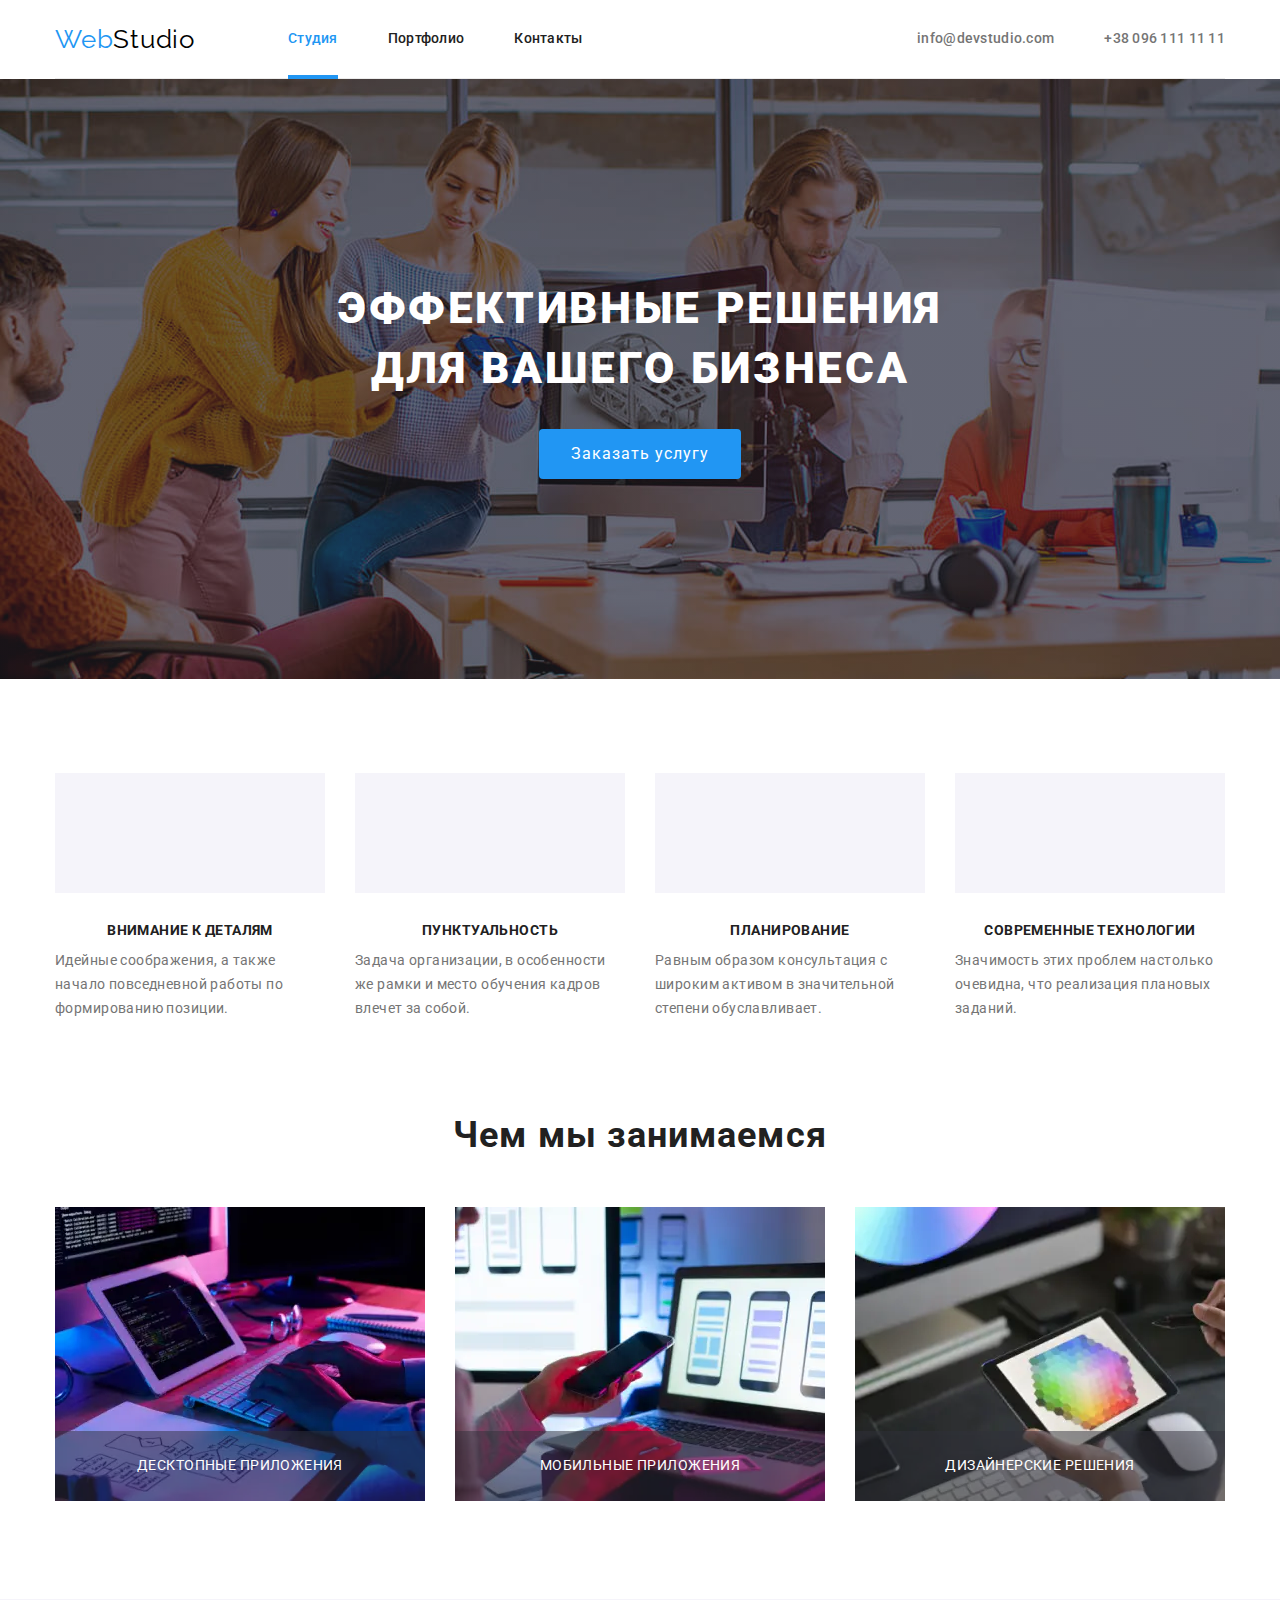
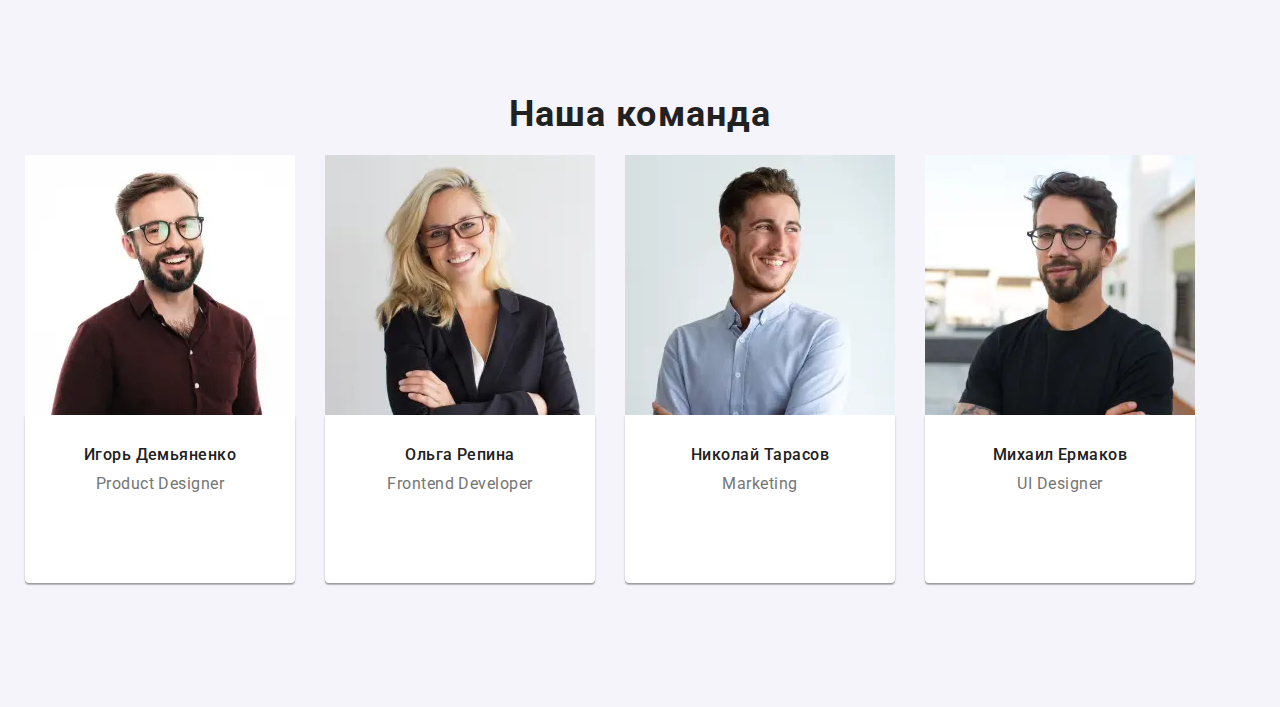
==== commit 402cc773: "start work with our team section" ====
--- a/index.html
+++ b/index.html
@@ -122,43 +122,89 @@
             </ul> 
             </div>
           </section>
-          <!--main section 3 what wi do-->
-            <!-- <section class="section-what-we-do">
+          <!--MAIN SECTION-3 WHAT WE DO-->
+            <section class="section-what-we-do">
              <div class="container">
               <h2  class="second-title second-title--margin-bottom no-size">Чем мы занимаемся</h2>
-             <ul class="grade list no-size">
-                 <li class="grade__item">
+             <ul class="what-we-do__list list no-size">
+                 <li class="what-we-do__item">
                   <div class="what-we-do">
-                    <img src="images/box1.jpg" alt="фото роботи на компётере"
-                   width="370" height="294">
+                    <picture>
+                      <source media="(min-width:1200px" srcset="../images/occupation/occ-1-desktop.webp ,
+                      ../images/occupation/occ-1-desktop@2x.webp"
+                     type="image/webp" >
+
+                     <source media="(min-width:1200px" srcset="../images/occupation/occ-1-desktop.jpg ,
+                      ../images/occupation/occ-1-desktop@2x.jpg">
+                    <img src="#" alt="фото роботи на компётере">
+                  </picture>
                    <p class="what-we-do__text no-size">Десктопные приложения</p>
                   </div>
                 </li>
-                 <li class="grade__item">
+                 <li class="what-we-do__item">
                  <div class="what-we-do">
-                   <img src="images/box2.jpg" alt="фото роботи на компётере2"
-                   width="370" height="294">
+                    <picture>
+                      <source media="(min-width:1200px" srcset="../images/occupation/occ-2-desktop.webp ,
+                                          ../images/occupation/occ-2-desktop@2x.webp" type="image/webp">
+                    
+                      <source media="(min-width:1200px" srcset="../images/occupation/occ-2-desktop.jpg ,
+                                          ../images/occupation/occ-2-desktop@2x.jpg">
+                    
+                      <img src="#" alt="фото роботи на компётере2">
+                    </picture>
+
+                   
                    <p class="what-we-do__text no-size">Мобильные приложения</p>
                  </div>
                 </li>
-                 <li class="grade__item">
+                 <li class="what-we-do__item">
                   <div class="what-we-do">
-                   <img src="images/box3.jpg" alt="фото роботи на планшете"
-                   width="370" height="294">
+                    <picture>
+                      <source media="(min-width:1200px" srcset="../images/occupation/occ-3-desktop.webp ,
+                                                              ../images/occupation/occ-3-desktop@2x.webp" type="image/webp">
+                    
+                      <source media="(min-width:1200px" srcset="../images/occupation/occ-3-desktop.jpg ,
+                                                              ../images/occupation/occ-3-desktop@2x.jpg">
+                    
+                    
+                      <img src="#" alt="фото роботи на планшете">
+                    </picture>
+                   
                     <p class="what-we-do__text no-size">Дизайнерские решения</p>
                  </div>
                  </li>
              </ul>
              </div>
-            </section> -->
-          <!--main section 4 our team-->
-          <!-- <section class="section section-our-team">
+            </section>
+          <!--MAIN SECTION-4 -->
+          <section class="section section-our-team">
              <div class="container">
              <h2 class="second-title second-title--margin-bottom no-size">Наша команда</h2>
             <ul class="our-team list no-size">
              <li class="our-team__item">
-               <img class="image" src="images/img1.jpg" alt="фото Игоря"
-               width="270" height="260">
+<picture>
+  <source media="(min-width:1200px" srcset="./images/team/team-1-desktop.webp,
+   ./images/team/team-1-desktop@2x.webp"
+    type="image/webp">
+  <source media="(min-width:1200px" srcset="
+  ./images/team/team-1-desktop.jpg ,
+   ./images/team/team-1-desktop@2x.jpg">
+
+  <source media="(min-width:768px" srcset="./images/team/team-1-tablet.webp,
+     ./images/team/team-1-tablet@2x.webp" type="image/webp">
+  <source media="(min-width:1200px" srcset="
+    ./images/team/team-1-tablet.jpg ,
+     ./images/team/team-1-tablet@2x.jpg">
+
+    <source media="(min-width:480px" srcset="./images/team/team-1.webp,
+         ./images/team/team-1@2x.webp" type="image/webp">
+    <source media="(min-width:1200px" srcset="
+        ./images/team/team-1.jpg ,
+         ./images/team/team-1@2x.jpg">
+ <img class="image" src="./images/team/team-1.jpg" alt="фото Игоря">
+</picture>
+              
+    
                <div class="our-team__text-elements">
                <h3 class="our-team__title no-size">Игорь Демьяненко</h3>
                <p class="our-team__text no-size" lang="en">Product Designer</p>
@@ -195,8 +241,27 @@
               </div>
               </li>
              <li class="our-team__item">
-              <img class="image" src="images/img2.jpg" alt="фото Ольги"
-              width="270" height="260">
+              <picture>
+                <source media="(min-width:1200px" srcset="./images/team/team-2-desktop.webp,
+                 ./images/team/team-2-desktop@2x.webp" type="image/webp">
+                <source media="(min-width:1200px" srcset="
+                ./images/team/team-2-desktop.jpg ,
+                 ./images/team/team-2-desktop@2x.jpg">
+              
+                <source media="(min-width:768px" srcset="./images/team/team-2-tablet.webp,
+                   ./images/team/team-2-tablet@2x.webp" type="image/webp">
+                <source media="(min-width:1200px" srcset="
+                  ./images/team/team-2-tablet.jpg ,
+                   ./images/team/team-2-tablet@2x.jpg">
+              
+                <source media="(min-width:480px" srcset="./images/team/team-2.webp,
+                       ./images/team/team-2@2x.webp" type="image/webp">
+                <source media="(min-width:1200px" srcset="
+                      ./images/team/team-2.jpg ,
+                       ./images/team/team-2@2x.jpg">
+                 <img class="image" src="./images/team/team-2.jpg" alt="фото Ольги">
+              </picture>
+             
               <div class="our-team__text-elements">
               <h3 class="our-team__title no-size">Ольга Репина</h3>
               <p class="our-team__text no-size" lang="en">Frontend Developer</p>
@@ -233,8 +298,27 @@
               </div>
             </li>
              <li class="our-team__item">
-              <img class="image" src="images/img3.jpg" alt="фото Николая"
-              width="270" height="260">
+                <picture>
+                  <source media="(min-width:1200px" srcset="./images/team/team-3-desktop.webp,
+                                 ./images/team/team-3-desktop@2x.webp" type="image/webp">
+                  <source media="(min-width:1200px" srcset="
+                                ./images/team/team-3-desktop.jpg ,
+                                 ./images/team/team-3-desktop@2x.jpg">
+                
+                  <source media="(min-width:768px" srcset="./images/team/team-3-tablet.webp,
+                                   ./images/team/team-3-tablet@2x.webp" type="image/webp">
+                  <source media="(min-width:1200px" srcset="
+                                  ./images/team/team-3-tablet.jpg ,
+                                   ./images/team/team-3-tablet@2x.jpg">
+                
+                  <source media="(min-width:480px" srcset="./images/team/team-3.webp,
+                                       ./images/team/team-3@2x.webp" type="image/webp">
+                  <source media="(min-width:1200px" srcset="
+                                      ./images/team/team-3.jpg ,
+                                       ./images/team/team-3@2x.jpg">
+                  
+                   <img class="image" src="./images/team/team-3.jpg" alt="фото Николая">
+                </picture>
              <div class="our-team__text-elements">
               <h3 class="our-team__title no-size">Николай Тарасов</h3>
               <p class="our-team__text no-size" lang="en">Marketing</p>
@@ -270,9 +354,29 @@
             </ul>
               </div>
             </li>
-            <li class="features__item">
-              <img class="image" src="images/img4.jpg" alt="фото Михаила"
-              width="270" height="260">
+            <li class="our-team__item">
+              <picture>
+                <source media="(min-width:1200px" srcset="./images/team/team-4-desktop.webp,
+                                               ./images/team/team-4-desktop@2x.webp" type="image/webp">
+                <source media="(min-width:1200px" srcset="
+                                              ./images/team/team-4-desktop.jpg ,
+                                               ./images/team/team-4-desktop@2x.jpg">
+              
+                <source media="(min-width:768px" srcset="./images/team/team-4-tablet.webp,
+                                                 ./images/team/team-4-tablet@2x.webp" type="image/webp">
+                <source media="(min-width:1200px" srcset="
+                                                ./images/team/team-4-tablet.jpg ,
+                                                 ./images/team/team-4-tablet@2x.jpg">
+              
+                <source media="(min-width:480px" srcset="./images/team/team-4.webp,
+                                                     ./images/team/team-4@2x.webp" type="image/webp">
+                <source media="(min-width:1200px" srcset="
+                                                    ./images/team/team-4.jpg ,
+                                                     ./images/team/team-4@2x.jpg">
+              
+              <img class="image" src="./images/team/team-4.jpg" alt="фото Михаила">
+              </picture>
+              
               <div class="our-team__text-elements">
               <h3 class="our-team__title no-size">Михаил Ермаков</h3>
               <p class="our-team__text no-size" lang="en">UI Designer</p>
@@ -310,7 +414,7 @@
             </li>
            </ul>
             </div>
-          </section> -->
+          </section>
       <!--main section 5  regular customers -->
       <!-- <section class="section">
         <div class="container">
--- a/css/main.min.css
+++ b/css/main.min.css
@@ -1,2 +1,2 @@
-:root{--hover-focus-color-others: #2196f3;--hover-focus-color-importmant-button: #188ce8;--akcent-color: #2196f3;--title-color-light: #ffffff;--title-color-dark: #212121;--text-color-dark: #757575;--contacts-color-dark: #757575;--contacts-color-light: rgba(255, 255, 255, 0.6);--logo-word-dark: #000000;--logo-word-light: #ffffff;--text-color-light: #ffffff;--border-color: #ececec;--background-color: #f5f4fa;--transition-duration: 2550ms;--transition-timing-function: cubic-bezier(0.4, 0, 0.2, 1)}.body{font-family:"roboto", sans-serif;margin:0}.no-size{margin:0;padding:0}.image{display:block}.address{font-style:inherit}.list{list-style:none}.link{text-decoration:none}.visually-hidden{position:absolute;width:1px;height:1px;overflow:hidden;border:0;padding:0;clip:rect(0, 0, 0, 0);clip-path:inset(50%);margin:-1px}.container{padding-left:15px;padding-right:15px;margin:0 auto}@media screen and (min-width: 480px){.container{width:480px}}@media screen and (min-width: 768px){.container{width:768px}}@media screen and (min-width: 1200px){.container{width:1200px}}.section{padding-top:60px;padding-bottom:60px}.second-title{font-size:36px;line-height:1.17em;letter-spacing:.03em;text-align:center;color:var(--title-color-dark)}.second-title--margin-bottom{margin-bottom:50px}.third-title{font-size:14px;line-height:1.14em;letter-spacing:.03em;text-transform:uppercase}.logo{font-size:24px;line-height:1.17em;letter-spacing:.03em;display:block;font-family:"Raleway", sans-serif;color:var(--akcent-color)}@media screen and (min-width: 1200px){.logo{font-size:26px;line-height:1.19em;letter-spacing:.03em}}.logo__word{display:inline-block}.logo__word--dark{color:var(--logo-word-dark)}.logo__word--light{color:var(--logo-word-light)}@media screen and (max-width: 767px){.nav{display:none}}.nav__list{display:flex}.nav__item{position:relative;font-weight:500;font-size:14px;line-height:1.14em;letter-spacing:.02em;color:var(--title-color-dark)}.nav__item:not(:last-child){margin-right:50px}.nav__link{color:var(--title-color-dark)}.nav__link:hover,.nav__link:focus{color:var(--hover-focus-color-others)}.nav__link--active{color:var(--akcent-color)}.nav__link--active::after{content:"";width:100%;height:4px;background-color:var(--akcent-color);display:block;position:absolute;bottom:-32px}.contacts{margin-left:auto}@media screen and (max-width: 767px){.contacts{display:none}}@media screen and (min-width: 1200px){.contacts{display:flex;justify-content:center;align-items:center}}.contacts__item{font-weight:500;font-size:12px;line-height:1.17em;letter-spacing:.02em}.contacts__item:not(:last-child){margin-bottom:10px}@media screen and (min-width: 1200px){.contacts__item{font-size:14px;line-height:1.14em;letter-spacing:.02em}.contacts__item:not(:last-child){margin-right:30px;margin-bottom:0px}}.contacts__link{display:flex;justify-content:none;align-items:center;transition:fill var(--transition-duration) var(--transition-timing-function);color:var(--contacts-color-dark)}.contacts__link:hover,.contacts__link:focus{color:var(--akcent-color)}.contacts__icon{transition:fill var(--transition-duration) var(--transition-timing-function);fill:var(--contacts-color-dark);margin-right:8px}@media screen and (min-width: 1200px){.contacts__icon{margin-right:10px}}.contacts__link:hover .contacts__icon,.contacts__link:focus .contacts__icon{fill:var(--hover-focus-color-others)}.contacts__icon--mail{width:14px;height:10px}@media screen and (min-width: 1200px){.contacts__icon--mail{width:16px;height:12px}}.contacts__icon--tel{width:10px;height:14px}@media screen and (min-width: 1200px){.contacts__icon--tel{height:16px}}.btn{padding:0px;line-height:0;font-family:inherit;text-align:center;text-transform:capitalize;border:0;border-radius:4px;cursor:pointer;background-color:var(--background-color);color:var(--title-color-third);transition:color var(--transition-duration) var(--transition-timing-function),background-color var(--transition-duration) var(--transition-timing-function),fill var(--transition-duration) var(--transition-timing-function),box-shadow var(--transition-duration) var(--transition-timing-function)}.grade{display:flex;flex-wrap:wrap;margin-top:-30px;margin-left:-30px}.grade__item{margin-top:30px;margin-left:30px;flex-basis:calc(100% / 3 - 30px)}.social-links{display:flex;justify-content:center}.social-links__item{display:flex;justify-content:center;align-items:center}.social-links__item:not(:last-child){margin-right:10px}.social-links__link{width:44px;height:44px;border-radius:50%;transition:background-color var(--transition-duration) var(--transition-timing-function)}.social-links__icon{width:44px;height:44px;fill:#afb1b8;padding:12px;transition:fill var(--transition-duration) var(--transition-timing-function)}.social-links__link:hover,.social-links__link:focus{background-color:var(--hover-focus-color-others)}.social-links__link:hover .social-links__icon,.social-links__link:focus .social-links__icon{fill:#ffffff}.input{color:var(--akcent-color);cursor:pointer;border-radius:4px;border:1px solid rgba(33,33,33,0.2);box-sizing:border-box;transition:border-color var(--transition-duration) var(--transition-timing-function)}.input:hover,.input:focus{border-color:var(--akcent-color)}.backdrop{z-index:150;width:100vw;height:100vh;background-color:rgba(0,0,0,0.2);position:fixed;top:0;overflow-y:scroll;transition:opacity var(--transition-duration) var(--transition-timing-function),visibility var(--transition-duration) var(--transition-timing-function)}.is-hidden{visibility:hidden;opacity:0;pointer-events:none}.is-hidden .modal{transform:scale(0.7);transition:transform var(--transition-duration) var(--transition-timing-function)}.modal{max-width:450px;width:100%;background-color:#ffffff;position:absolute;top:50%;left:50%;box-shadow:0px 1px 3px rgba(0,0,0,0.12),0px 1px 1px rgba(0,0,0,0.14),0px 2px 1px rgba(0,0,0,0.2);border-radius:4px;transform:translate(-50%, -50%);transition:transform var(--transition-duration) var(--transition-timing-function)}@media screen and (max-width: 1200px) and (max-height: 550px){.modal{margin-top:150px}}@media screen and (min-width: 1200px){.modal{max-width:528px;width:100%}}.modal__btn-close{display:flex;justify-content:center;align-items:center;width:30px;height:30px;border-color:#00000010;border-radius:50%;background-color:#ffffff;position:absolute;top:12px;right:8px;box-shadow:0px 1px 3px rgba(0,0,0,0.12);transition:border-color var(--transition-duration) var(--transition-timing-function),fill var(--transition-duration) var(--transition-timing-function),box-shadow var(--transition-duration) var(--transition-timing-function)}.modal__btn-close:hover,.modal__btn-close:focus{box-shadow:0px 1px 1px rgba(0,0,0,0.14),0px 2px 1px rgba(0,0,0,0.2);outline:none;fill:var(--hover-focus-color-others)}.form{width:100%;height:100%;padding:40px;display:flex;flex-direction:column}.form__title{font-size:20px;line-height:1.5em;letter-spacing:.03em;text-align:center;color:var(--title-color-dark);margin-bottom:12px}@media screen and (min-width: 1200px){.form__title{line-height:1.3em}}.form__label-text{font-size:12px;line-height:1.17em;letter-spacing:.01em;color:#757575;margin-bottom:10px}.form__label-text--comment{margin-bottom:20px}.form__box-svg{display:block;position:relative}.form__input{width:100%;min-height:40px;padding:12px 12px 12px 30px}.form__input:hover,.form__input:focus{border-color:var(--akcent-color);outline-color:var(--akcent-color)}.form__comment{padding:12px 16px;resize:none;width:100%;min-height:120px}.form__comment::placeholder{font-size:14px;line-height:1.14em;letter-spacing:.01em;color:rgba(117,117,117,0.5)}.form__comment:hover,.form__comment:focus{border-color:var(--akcent-color);outline-color:var(--akcent-color)}.form__icon{position:absolute;left:12px;top:50%;transform:translateY(-50%);transition:fill var(--transition-duration) var(--transition-timing-function)}.form__input:hover+.form__icon,.form__input:focus+.form__icon{fill:var(--akcent-color)}.form__btn--modal{font-size:16px;line-height:1.88em;letter-spacing:.06em;background-color:var(--akcent-color);color:var(--text-color-light);align-self:center;min-width:200px;min-height:50px;text-align:center}.form__btn--modal:hover,.form__btn--modal:hover{outline-color:var(--hover-focus-color-importmant-button);background-color:var(--hover-focus-color-importmant-button)}.checkebox__label{color:#757575;display:flex;justify-content:center;align-items:center;margin-bottom:30px;position:relative;font-size:2vw;line-height:1.17em;letter-spacing:.03em}@media screen and (min-width: 480px){.checkebox__label{font-size:12px}}@media screen and (min-width: 1200px){.checkebox__label{font-size:14px;line-height:1.71em;letter-spacing:.03em}}.checekebox__icon{display:block;cursor:pointer;width:16px;height:16px;margin-right:7px;border:2px solid #212121;border-radius:4px;background-color:var(title-color-light);fill:rgba(0,0,0,0);transition:background-color var(--transition-duration) var(--transition-timing-function),box-shadow var(--transition-duration) var(--transition-timing-function)}.checkebox__input:hover+.checekebox__icon,.checkebox__input:focus+.checekebox__icon{box-shadow:0px 1px 2px var(--akcent-color),0px 2px 7px var(--akcent-color)}.checkebox__input:checked+.checekebox__icon{border:none;background-color:var(--akcent-color);fill:#ffffff}.checekebox__link{cursor:pointer;color:var(--akcent-color);display:block;margin-left:5px;position:relative}.checekebox__link:hover,.checekebox__link:focus{outline-color:var(--hover-focus-color-importmant-button)}.checekebox__link::after{content:"";display:block;width:100%;height:1px;background-color:var(--akcent-color);position:absolute;bottom:0px}@media screen and (min-width: 1200px){.checekebox__link::after{bottom:4px}}.menu{display:flex;flex-direction:column;justify-content:space-between;background-color:#ffffff;position:fixed;z-index:100;width:100vw;height:100vh;padding:48px 40px;overflow-x:scroll}@media screen and (min-width: 768px){.menu{display:none}}.menu.is-open{visibility:visible;opacity:1;pointer-events:all}.menu__btn{background-color:transparent}.menu__btn:hover,.menu__btn:focus{fill:var(--hover-focus-color-others)}.menu__btn--close{position:absolute;top:10px;right:15px}@media screen and (min-width: 768px){.menu__btn--open{display:none}}.menu__nav-item{font-size:8vw;line-height:1.18em;letter-spacing:.02em;font-weight:500}.menu__nav-item:not(:last-child){margin-bottom:32px}@media screen and (min-width: 480px){.menu__nav-item{font-size:40px}}.menu__nav-link{color:var(--title-color-dark)}.menu__nav-link:hover,.menu__nav-link:hover{color:var(--akcent-color)}.menu__nav-link--active{color:var(--akcent-color)}.menu__contact-list{margin-bottom:64px}.menu__contact-item:not(:last-child){margin-bottom:32px}.menu__contact-link--tel{font-weight:500;font-size:8vw;line-height:1.18em;letter-spacing:.02em;color:var(--akcent-color)}.menu__contact-link--tel:focus,.menu__contact-link--tel:hover{color:var(--hover-focus-color-importmant-button)}@media screen and (min-width: 480px){.menu__contact-link--tel{font-size:34px}}.menu__contact-link--mail{font-weight:500;font-size:8vw;line-height:1.17em;letter-spacing:.02em;color:var(--contacts-color-dark)}.menu__contact-link--mail:hover,.menu__contact-link--mail:focus{color:var(--akcent-color)}@media screen and (min-width: 480px){.menu__contact-link--mail{font-size:24px}}.menu__list-social{display:flex;flex-wrap:wrap}.menu__item-social{margin-bottom:5px;font-weight:500;font-size:18px;line-height:1.22em;letter-spacing:.02em}.menu__item-social:not(:first-child){padding-left:10px}.menu__item-social:not(:last-child){border-right:1px solid var(--contacts-color-dark);padding-right:10px}.menu__social-link{color:var(--akcent-color)}.menu__social-link:hover,.menu__social-link:focus{color:var(--hover-focus-color-importmant-button)}.head{padding-top:10px;padding-bottom:10px;border-bottom:1px solid var(--border-color);display:flex;justify-content:space-between;align-items:center}@media screen and (min-width: 768px){.head{padding-top:21px;padding-bottom:20px}}@media screen and (min-width: 1200px){.head{padding-top:24px;padding-bottom:23px}}.head__logo{margin-right:93px}.hero{padding-top:118px;padding-bottom:118px;background-color:#2f303a;background-image:linear-gradient(rgba(47,48,58,0.4), rgba(47,48,58,0.4)),url("../images/hero/hero.jpg");background-repeat:no-repeat;background-position:center;background-size:cover}@media screen and (min-device-pixel-ratio: 2), (-webkit-min-device-pixel-ratio: 2), (min-resolution: 192dpi), (min-resolution: 2dppx){.hero{background-image:linear-gradient(rgba(47,48,58,0.4), rgba(47,48,58,0.4)),url("../images/hero/hero@2x.jpg")}}@media screen and (min-width: 768px){.hero{background-image:linear-gradient(rgba(47,48,58,0.4), rgba(47,48,58,0.4)),url("../images/hero/hero-tablet.jpg")}}@media screen and (min-width: 768px) and (min-device-pixel-ratio: 2), screen and (min-width: 768px) and (-webkit-min-device-pixel-ratio: 2), screen and (min-width: 768px) and (min-resolution: 192dpi), screen and (min-width: 768px) and (min-resolution: 2dppx){.hero{background-image:linear-gradient(rgba(47,48,58,0.4), rgba(47,48,58,0.4)),url("../images/hero/hero-tablet@2x.jpg")}}@media screen and (min-width: 1200px){.hero{padding-top:200px;padding-bottom:200px;background-image:linear-gradient(rgba(47,48,58,0.4), rgba(47,48,58,0.4)),url("../images/hero/hero-desktop.jpg")}}@media screen and (min-width: 1200px) and (min-device-pixel-ratio: 2), screen and (min-width: 1200px) and (-webkit-min-device-pixel-ratio: 2), screen and (min-width: 1200px) and (min-resolution: 192dpi), screen and (min-width: 1200px) and (min-resolution: 2dppx){.hero{background-image:linear-gradient(rgba(47,48,58,0.4), rgba(47,48,58,0.4)),url("../images/hero/hero-desktop@2x.jpg")}}.hero__title{font-weight:900;font-size:26px;line-height:1.62em;letter-spacing:.06em;color:var(--title-color-light);text-align:center;text-transform:uppercase;margin-left:auto;margin-right:auto;margin-bottom:30px;max-width:360px}@media screen and (min-width: 1200px){.hero__title{font-size:44px;line-height:1.36em;letter-spacing:.06em;max-width:696px}}.btn__hero{text-transform:none;font-size:16px;line-height:1.88em;letter-spacing:.06em;background-color:var(--akcent-color);color:var(--text-color-light);display:block;margin:0 auto;padding:10px 32px}.btn__hero:hover,.btn__hero:focus{background-color:var(--hover-focus-color-importmant-button)}.features{display:flex}.features__icons{background-color:var(--background-color);margin-bottom:30px;padding:25px 190px}.features__title{text-align:center;margin-bottom:10px;color:var(--title-color-dark)}.features__text{font-size:14px;line-height:1.71em;letter-spacing:.03em;color:var(--text-color-dark)}.features__text:not(:last-child){margin-bottom:30px}.section-what-we-do{padding-bottom:94px}.what-we-do{position:relative}.what-we-do__text{display:flex;justify-content:center;align-items:center;font-size:14px;line-height:1.14em;letter-spacing:.03em;background-color:#2f303a80;color:var(--text-color-light);position:absolute;width:100%;min-height:70px;top:224px;text-transform:uppercase}.section-our-team{background-color:var(--background-color)}.our-team{display:flex}.our-team__item{margin-right:30px}.our-team__item:nth-child(4n+4){margin-right:0px}.our-team__text-elements{box-shadow:0px 1px 3px rgba(0,0,0,0.12),0px 1px 1px rgba(0,0,0,0.14),0px 2px 1px rgba(0,0,0,0.2);border-radius:0px 0px 4px 4px;background-color:#ffffff;padding-top:30px;padding-bottom:30px}.our-team__title{font-weight:500;font-size:16px;line-height:1.19em;letter-spacing:.03em;color:var(--title-color-dark);text-align:center;margin-bottom:10px}.our-team__text{font-size:16px;line-height:1.19em;letter-spacing:.03em;color:var(--text-color-dark);text-align:center;margin-bottom:16px}.grade{display:flex;flex-wrap:wrap;margin-top:-30px;margin-left:-30px}.grade__item{margin-top:30px;margin-left:30px;flex-basis:calc(100% / 3 - 30px)}.grade__blok{position:relative}.grade__text{display:flex;justify-content:center;align-items:center;font-size:14px;line-height:1.14em;letter-spacing:.03em;background-color:#2f303a80;color:var(--text-color-light);position:absolute;width:100%;min-height:70px;top:224px;text-transform:uppercase}.grade__overflow{font-size:18px;line-height:1.56em;letter-spacing:.03em;background-color:#2196f390;color:var(--text-color-light);padding:63px 24px;position:absolute;width:100%;height:100%;top:0;left:0;transform:translateY(100%);transition:transform var(--transition-duration) var(--transition-timing-function)}.grade__element-text{padding:19px 23px;background-color:#fff;border-right:1px solid #eeeeee;border-bottom:1px solid #eeeeee;border-left:1px solid #eeeeee}.customers{display:flex}.customers__item{width:170px;height:92px}.customers__item:not(:last-child){margin-right:30px}.customers__link{width:100%;height:100%;display:flex;border:1px solid #afb1b8;padding:16px 32px;transition:border-color var(--transition-duration) var(--transition-timing-function)}.customers__link:hover,.customers__link:focus{border-color:var(--hover-focus-color-others)}.customers__icon{fill:#afb1b8;transition:fill var(--transition-duration) var(--transition-timing-function)}.customers__link:hover .customers__icon,.customers__link:focus .customers__icon{fill:var(--hover-focus-color-others)}.footer{background-color:#2f303a;padding-top:60px;padding-bottom:60px}.footer__section{display:flex;align-items:baseline;justify-content:space-between}.footer__logo{margin-bottom:20px}.footer__item{font-size:14px;line-height:1.71em;letter-spacing:0.03em}.footer__item:not(:last-child){margin-bottom:9px}.footer__link{color:var(--contacts-color-light)}.footer__link:hover,.footer__link:focus{color:var(--hover-focus-color-others)}.footer__google-address{transition:color var(--transition-duration) var(--transition-timing-function);color:var(--text-color-light)}.footer__third-title{color:var(--title-color-light);margin-bottom:20px}.footer__social-links{background-color:rgba(255,255,255,0.1)}.footer__social-icons{fill:var(--text-color-light)}.footer__form{display:flex}.footer__input{min-width:358px;min-height:50px;margin-right:12px;background-color:transparent;padding:15px 16px;border:1px solid rgba(255,255,255,0.3);filter:drop-shadow(0px 4px 4px rgba(0,0,0,0.15))}.footer__input::placeholder{font-size:16px;line-height:1.25em;letter-spacing:0.03em;color:rgba(255,255,255,0.6)}.footer__form-btn{font-size:16px;line-height:1.88em;letter-spacing:.06em;background-color:var(--akcent-color);color:var(--text-color-light);display:flex;justify-content:center;align-items:center;min-width:200px;padding:0px}.footer__form-btn:hover,.footer__form-btn:focus{background-color:var(--hover-focus-color-importmant-button)}.portfolio-btn{display:flex;justify-content:center;margin-bottom:50px}.portfolio-btn__item:not(:last-child){margin-right:8px}.portfolio-btn__btn{font-size:16px;line-height:1.66em;letter-spacing:.03em;font-weight:500;text-align:center;color:var(--title-color-dark);padding:6px 22px;min-height:38px}.portfolio-btn__btn:hover,.portfolio-btn__btn:focus{background-color:var(--hover-focus-color-others);color:var(--text-color-light);box-shadow:0px 3px 1px rgba(0,0,0,0.1),0px 1px 2px rgba(0,0,0,0.08),0px 2px 2px rgba(0,0,0,0.12)}.project__title-hero{margin-bottom:0px}.project__item{text-transform:capitalize;transition:transform var(--transition-duration) var(--transition-timing-function)}.project__item:hover,.project__item:focus{box-shadow:0px 1px 1px rgba(0,0,0,0.12),0px 4px 4px rgba(0,0,0,0.06),1px 4px 6px rgba(0,0,0,0.16)}.project__link:hover .project__overflow-appears,.project__link:focus .project__overflow-appears{transform:translateY(0)}.project__overflow{position:relative;overflow:hidden}.project__overflow-appears{font-size:18px;line-height:1.56em;letter-spacing:.03em;background-color:#2196f390;color:var(--text-color-light);padding:63px 24px;position:absolute;width:100%;height:100%;top:0;left:0;transform:translateY(100%);transition:transform var(--transition-duration) var(--transition-timing-function)}.project__text-elements{padding:19px 23px;background-color:#fff;border-right:1px solid #eeeeee;border-bottom:1px solid #eeeeee;border-left:1px solid #eeeeee}.project__name{font-size:18px;line-height:2em;letter-spacing:.03em;color:var(--title-color-dark)}.project__text{font-size:16px;line-height:1.88em;letter-spacing:.03em;color:var(--text-color-dark)}
+:root{--hover-focus-color-others: #2196f3;--hover-focus-color-importmant-button: #188ce8;--akcent-color: #2196f3;--title-color-light: #ffffff;--title-color-dark: #212121;--text-color-dark: #757575;--contacts-color-dark: #757575;--contacts-color-light: rgba(255, 255, 255, 0.6);--logo-word-dark: #000000;--logo-word-light: #ffffff;--text-color-light: #ffffff;--border-color: #ececec;--background-color: #f5f4fa;--transition-duration: 2550ms;--transition-timing-function: cubic-bezier(0.4, 0, 0.2, 1)}.body{font-family:"roboto", sans-serif;margin:0}.no-size{margin:0;padding:0}.image{display:block;width:100%;height:auto}.address{font-style:inherit}.list{list-style:none}.link{text-decoration:none}.visually-hidden{position:absolute;width:1px;height:1px;overflow:hidden;border:0;padding:0;clip:rect(0, 0, 0, 0);clip-path:inset(50%);margin:-1px}.container{padding-left:15px;padding-right:15px;margin:0 auto}@media screen and (min-width: 480px){.container{width:480px}}@media screen and (min-width: 768px){.container{width:768px}}@media screen and (min-width: 1200px){.container{width:1200px}}.section{padding-top:60px;padding-bottom:60px}@media screen and (min-width: 1200px){.section{padding-top:94px;padding-bottom:94px}}.second-title{font-size:28px;line-height:1.18em;letter-spacing:.03em;text-align:center;color:var(--title-color-dark)}@media screen and (min-width: 1200px){.second-title{font-size:36px;line-height:1.17em;letter-spacing:.03em}}.second-title--margin-bottom{margin-bottom:30px}@media screen and (min-width: 1200px){.second-title--margin-bottom{margin-bottom:50px}}.third-title{font-size:14px;line-height:1.14em;letter-spacing:.03em;text-transform:uppercase}.logo{font-size:24px;line-height:1.17em;letter-spacing:.03em;display:block;font-family:"Raleway", sans-serif;color:var(--akcent-color)}@media screen and (min-width: 1200px){.logo{font-size:26px;line-height:1.19em;letter-spacing:.03em}}.logo__word{display:inline-block}.logo__word--dark{color:var(--logo-word-dark)}.logo__word--light{color:var(--logo-word-light)}@media screen and (max-width: 767px){.nav{display:none}}.nav__list{display:flex}.nav__item{position:relative;font-weight:500;font-size:14px;line-height:1.14em;letter-spacing:.02em;color:var(--title-color-dark)}.nav__item:not(:last-child){margin-right:50px}.nav__link{color:var(--title-color-dark)}.nav__link:hover,.nav__link:focus{color:var(--hover-focus-color-others)}.nav__link--active{color:var(--akcent-color)}.nav__link--active::after{content:"";width:100%;height:4px;background-color:var(--akcent-color);display:block;position:absolute;bottom:-32px}.contacts{margin-left:auto}@media screen and (max-width: 767px){.contacts{display:none}}@media screen and (min-width: 1200px){.contacts{display:flex;justify-content:center;align-items:center}}.contacts__item{font-weight:500;font-size:12px;line-height:1.17em;letter-spacing:.02em}.contacts__item:not(:last-child){margin-bottom:10px}@media screen and (min-width: 1200px){.contacts__item{font-size:14px;line-height:1.14em;letter-spacing:.02em}.contacts__item:not(:last-child){margin-right:30px;margin-bottom:0px}}.contacts__link{display:flex;justify-content:none;align-items:center;transition:fill var(--transition-duration) var(--transition-timing-function);color:var(--contacts-color-dark)}.contacts__link:hover,.contacts__link:focus{color:var(--akcent-color)}.contacts__icon{transition:fill var(--transition-duration) var(--transition-timing-function);fill:var(--contacts-color-dark);margin-right:8px}@media screen and (min-width: 1200px){.contacts__icon{margin-right:10px}}.contacts__link:hover .contacts__icon,.contacts__link:focus .contacts__icon{fill:var(--hover-focus-color-others)}.contacts__icon--mail{width:14px;height:10px}@media screen and (min-width: 1200px){.contacts__icon--mail{width:16px;height:12px}}.contacts__icon--tel{width:10px;height:14px}@media screen and (min-width: 1200px){.contacts__icon--tel{height:16px}}.btn{padding:0px;line-height:0;font-family:inherit;text-align:center;text-transform:capitalize;border:0;border-radius:4px;cursor:pointer;background-color:var(--background-color);color:var(--title-color-third);transition:color var(--transition-duration) var(--transition-timing-function),background-color var(--transition-duration) var(--transition-timing-function),fill var(--transition-duration) var(--transition-timing-function),box-shadow var(--transition-duration) var(--transition-timing-function)}.grade{display:flex;flex-wrap:wrap;margin-top:-30px;margin-left:-30px}.grade__item{margin-top:30px;margin-left:30px;flex-basis:calc(100% / 3 - 30px)}.social-links{display:flex;justify-content:center}.social-links__item{display:flex;justify-content:center;align-items:center}.social-links__item:not(:last-child){margin-right:10px}.social-links__link{width:44px;height:44px;border-radius:50%;transition:background-color var(--transition-duration) var(--transition-timing-function)}.social-links__icon{width:44px;height:44px;fill:#afb1b8;padding:12px;transition:fill var(--transition-duration) var(--transition-timing-function)}.social-links__link:hover,.social-links__link:focus{background-color:var(--hover-focus-color-others)}.social-links__link:hover .social-links__icon,.social-links__link:focus .social-links__icon{fill:#ffffff}.input{color:var(--akcent-color);cursor:pointer;border-radius:4px;border:1px solid rgba(33,33,33,0.2);box-sizing:border-box;transition:border-color var(--transition-duration) var(--transition-timing-function)}.input:hover,.input:focus{border-color:var(--akcent-color)}.backdrop{z-index:150;width:100vw;height:100vh;background-color:rgba(0,0,0,0.2);position:fixed;top:0;overflow-y:scroll;transition:opacity var(--transition-duration) var(--transition-timing-function),visibility var(--transition-duration) var(--transition-timing-function)}.is-hidden{visibility:hidden;opacity:0;pointer-events:none}.is-hidden .modal{transform:scale(0.7);transition:transform var(--transition-duration) var(--transition-timing-function)}.modal{max-width:450px;width:100%;background-color:#ffffff;position:absolute;top:50%;left:50%;box-shadow:0px 1px 3px rgba(0,0,0,0.12),0px 1px 1px rgba(0,0,0,0.14),0px 2px 1px rgba(0,0,0,0.2);border-radius:4px;transform:translate(-50%, -50%);transition:transform var(--transition-duration) var(--transition-timing-function)}@media screen and (max-width: 1200px) and (max-height: 550px){.modal{margin-top:150px}}@media screen and (min-width: 1200px){.modal{max-width:528px;width:100%}}.modal__btn-close{display:flex;justify-content:center;align-items:center;width:30px;height:30px;border-color:#00000010;border-radius:50%;background-color:#ffffff;position:absolute;top:12px;right:8px;box-shadow:0px 1px 3px rgba(0,0,0,0.12);transition:border-color var(--transition-duration) var(--transition-timing-function),fill var(--transition-duration) var(--transition-timing-function),box-shadow var(--transition-duration) var(--transition-timing-function)}.modal__btn-close:hover,.modal__btn-close:focus{box-shadow:0px 1px 1px rgba(0,0,0,0.14),0px 2px 1px rgba(0,0,0,0.2);outline:none;fill:var(--hover-focus-color-others)}.form{width:100%;height:100%;padding:40px;display:flex;flex-direction:column}.form__title{font-size:20px;line-height:1.5em;letter-spacing:.03em;text-align:center;color:var(--title-color-dark);margin-bottom:12px}@media screen and (min-width: 1200px){.form__title{line-height:1.3em}}.form__label-text{font-size:12px;line-height:1.17em;letter-spacing:.01em;color:#757575;margin-bottom:10px}.form__label-text--comment{margin-bottom:20px}.form__box-svg{display:block;position:relative}.form__input{width:100%;min-height:40px;padding:12px 12px 12px 30px}.form__input:hover,.form__input:focus{border-color:var(--akcent-color);outline-color:var(--akcent-color)}.form__comment{padding:12px 16px;resize:none;width:100%;min-height:120px}.form__comment::placeholder{font-size:14px;line-height:1.14em;letter-spacing:.01em;color:rgba(117,117,117,0.5)}.form__comment:hover,.form__comment:focus{border-color:var(--akcent-color);outline-color:var(--akcent-color)}.form__icon{position:absolute;left:12px;top:50%;transform:translateY(-50%);transition:fill var(--transition-duration) var(--transition-timing-function)}.form__input:hover+.form__icon,.form__input:focus+.form__icon{fill:var(--akcent-color)}.form__btn--modal{font-size:16px;line-height:1.88em;letter-spacing:.06em;background-color:var(--akcent-color);color:var(--text-color-light);align-self:center;min-width:200px;min-height:50px;text-align:center}.form__btn--modal:hover,.form__btn--modal:hover{outline-color:var(--hover-focus-color-importmant-button);background-color:var(--hover-focus-color-importmant-button)}.checkebox__label{color:#757575;display:flex;justify-content:center;align-items:center;margin-bottom:30px;position:relative;font-size:2vw;line-height:1.17em;letter-spacing:.03em}@media screen and (min-width: 480px){.checkebox__label{font-size:12px}}@media screen and (min-width: 1200px){.checkebox__label{font-size:14px;line-height:1.71em;letter-spacing:.03em}}.checekebox__icon{display:block;cursor:pointer;width:16px;height:16px;margin-right:7px;border:2px solid #212121;border-radius:4px;background-color:var(title-color-light);fill:rgba(0,0,0,0);transition:background-color var(--transition-duration) var(--transition-timing-function),box-shadow var(--transition-duration) var(--transition-timing-function)}.checkebox__input:hover+.checekebox__icon,.checkebox__input:focus+.checekebox__icon{box-shadow:0px 1px 2px var(--akcent-color),0px 2px 7px var(--akcent-color)}.checkebox__input:checked+.checekebox__icon{border:none;background-color:var(--akcent-color);fill:#ffffff}.checekebox__link{cursor:pointer;color:var(--akcent-color);display:block;margin-left:5px;position:relative}.checekebox__link:hover,.checekebox__link:focus{outline-color:var(--hover-focus-color-importmant-button)}.checekebox__link::after{content:"";display:block;width:100%;height:1px;background-color:var(--akcent-color);position:absolute;bottom:0px}@media screen and (min-width: 1200px){.checekebox__link::after{bottom:4px}}.menu{display:flex;flex-direction:column;justify-content:space-between;background-color:#ffffff;position:fixed;z-index:100;width:100vw;height:100vh;padding:48px 40px;overflow-x:scroll}@media screen and (min-width: 768px){.menu{display:none}}.menu.is-open{visibility:visible;opacity:1;pointer-events:all}.menu__btn{background-color:transparent}.menu__btn:hover,.menu__btn:focus{fill:var(--hover-focus-color-others)}.menu__btn--close{position:absolute;top:10px;right:15px}@media screen and (min-width: 768px){.menu__btn--open{display:none}}.menu__nav-item{font-size:8vw;line-height:1.18em;letter-spacing:.02em;font-weight:500}.menu__nav-item:not(:last-child){margin-bottom:32px}@media screen and (min-width: 480px){.menu__nav-item{font-size:40px}}.menu__nav-link{color:var(--title-color-dark)}.menu__nav-link:hover,.menu__nav-link:hover{color:var(--akcent-color)}.menu__nav-link--active{color:var(--akcent-color)}.menu__contact-list{margin-bottom:64px}.menu__contact-item:not(:last-child){margin-bottom:32px}.menu__contact-link--tel{font-weight:500;font-size:8vw;line-height:1.18em;letter-spacing:.02em;color:var(--akcent-color)}.menu__contact-link--tel:focus,.menu__contact-link--tel:hover{color:var(--hover-focus-color-importmant-button)}@media screen and (min-width: 480px){.menu__contact-link--tel{font-size:34px}}.menu__contact-link--mail{font-weight:500;font-size:8vw;line-height:1.17em;letter-spacing:.02em;color:var(--contacts-color-dark)}.menu__contact-link--mail:hover,.menu__contact-link--mail:focus{color:var(--akcent-color)}@media screen and (min-width: 480px){.menu__contact-link--mail{font-size:24px}}.menu__list-social{display:flex;flex-wrap:wrap}.menu__item-social{margin-bottom:5px;font-weight:500;font-size:18px;line-height:1.22em;letter-spacing:.02em}.menu__item-social:not(:first-child){padding-left:10px}.menu__item-social:not(:last-child){border-right:1px solid var(--contacts-color-dark);padding-right:10px}.menu__social-link{color:var(--akcent-color)}.menu__social-link:hover,.menu__social-link:focus{color:var(--hover-focus-color-importmant-button)}.head{padding-top:10px;padding-bottom:10px;border-bottom:1px solid var(--border-color);display:flex;justify-content:space-between;align-items:center}@media screen and (min-width: 768px){.head{padding-top:21px;padding-bottom:20px}}@media screen and (min-width: 1200px){.head{padding-top:24px;padding-bottom:23px}}.head__logo{margin-right:93px}.hero{padding-top:118px;padding-bottom:118px;background-color:#2f303a;background-image:linear-gradient(rgba(47,48,58,0.4), rgba(47,48,58,0.4)),url("../images/hero/hero.jpg");background-repeat:no-repeat;background-position:center;background-size:cover}@media screen and (min-device-pixel-ratio: 2), (-webkit-min-device-pixel-ratio: 2), (min-resolution: 192dpi), (min-resolution: 2dppx){.hero{background-image:linear-gradient(rgba(47,48,58,0.4), rgba(47,48,58,0.4)),url("../images/hero/hero@2x.jpg")}}@media screen and (min-width: 768px){.hero{background-image:linear-gradient(rgba(47,48,58,0.4), rgba(47,48,58,0.4)),url("../images/hero/hero-tablet.jpg")}}@media screen and (min-width: 768px) and (min-device-pixel-ratio: 2), screen and (min-width: 768px) and (-webkit-min-device-pixel-ratio: 2), screen and (min-width: 768px) and (min-resolution: 192dpi), screen and (min-width: 768px) and (min-resolution: 2dppx){.hero{background-image:linear-gradient(rgba(47,48,58,0.4), rgba(47,48,58,0.4)),url("../images/hero/hero-tablet@2x.jpg")}}@media screen and (min-width: 1200px){.hero{padding-top:200px;padding-bottom:200px;background-image:linear-gradient(rgba(47,48,58,0.4), rgba(47,48,58,0.4)),url("../images/hero/hero-desktop.jpg")}}@media screen and (min-width: 1200px) and (min-device-pixel-ratio: 2), screen and (min-width: 1200px) and (-webkit-min-device-pixel-ratio: 2), screen and (min-width: 1200px) and (min-resolution: 192dpi), screen and (min-width: 1200px) and (min-resolution: 2dppx){.hero{background-image:linear-gradient(rgba(47,48,58,0.4), rgba(47,48,58,0.4)),url("../images/hero/hero-desktop@2x.jpg")}}.hero__title{font-weight:900;font-size:26px;line-height:1.62em;letter-spacing:.06em;color:var(--title-color-light);text-align:center;text-transform:uppercase;margin-left:auto;margin-right:auto;margin-bottom:30px;max-width:360px}@media screen and (min-width: 1200px){.hero__title{font-size:44px;line-height:1.36em;letter-spacing:.06em;max-width:696px}}.btn__hero{text-transform:none;font-size:16px;line-height:1.88em;letter-spacing:.06em;background-color:var(--akcent-color);color:var(--text-color-light);display:block;margin:0 auto;padding:10px 32px}.btn__hero:hover,.btn__hero:focus{background-color:var(--hover-focus-color-importmant-button)}@media screen and (min-width: 768px){.features{display:flex;flex-wrap:wrap;margin-top:-30px;margin-left:-30px}}@media screen and (min-width: 1200px){.features{flex-wrap:nowrap;margin:0px}}@media screen and (max-width: 767px){.features__item:not(:last-child){margin-bottom:30px}}@media screen and (min-width: 768px){.features__item{max-width:354px;margin-top:30px;margin-left:30px;flex-basis:calc(100 / 2 -30px)}}@media screen and (min-width: 1200px){.features__item{max-width:270px;margin-top:0px;margin-right:30px;margin-left:0px}.features__item:nth-child(4n+4){margin-right:0px}}.features__item .features__icons{display:flex;justify-content:center;padding:25px;background-color:var(--background-color);margin-bottom:30px}@media screen and (min-width: 480px){.features__item .features__icons{padding:25px 190px}}@media screen and (min-width: 768px){.features__item .features__icons{padding-right:142px;padding-left:142px}}@media screen and (min-width: 1200px){.features__item .features__icons{padding-right:100px;padding-left:100px}}.features__item .features__title{text-align:center;margin-bottom:10px;color:var(--title-color-dark)}.features__item .features__text{font-size:14px;line-height:1.71em;letter-spacing:.03em;color:var(--text-color-dark)}.section-what-we-do{padding-bottom:94px}@media screen and (max-width: 1200px){.section-what-we-do{display:none}}.what-we-do__list{display:flex;flex-wrap:wrap;margin-top:-30px;margin-left:-30px}.what-we-do__item{margin-top:30px;margin-left:30px;flex-basis:calc(100% / 3 -30px)}.what-we-do{position:relative}.what-we-do__text{display:flex;justify-content:center;align-items:center;font-size:14px;line-height:1.14em;letter-spacing:.03em;background-color:#2f303a80;color:var(--text-color-light);position:absolute;min-width:370px;min-height:70px;top:224px;text-transform:uppercase}.section-our-team{background-color:var(--background-color)}.our-team{margin-right:auto;margin-left:auto}@media screen and (min-width: 768px){.our-team{display:flex;flex-wrap:wrap;margin-top:-30px;margin-left:-30px}}.our-team__item:not(:last-child){margin-bottom:30px}@media screen and (min-width: 768px){.our-team__item{margin-bottom:0px;margin-top:30px;margin-left:30px;flex-basis:calc(100 / 2 -30px)}}@media screen and (min-width: 1200px){.our-team__item{margin:0px 30px 0px 0px}.our-team__item:nth-child(4n+4){margin-right:0px}}.our-team__text-elements{box-shadow:0px 1px 3px rgba(0,0,0,0.12),0px 1px 1px rgba(0,0,0,0.14),0px 2px 1px rgba(0,0,0,0.2);border-radius:0px 0px 4px 4px;background-color:#ffffff;padding-top:30px;padding-bottom:24px}@media screen and (min-width: 1200px){.our-team__text-elements{padding-bottom:30px}}.our-team__title{font-weight:500;font-size:16px;line-height:1.19em;letter-spacing:.03em;color:var(--title-color-dark);text-align:center;margin-bottom:10px}.our-team__text{font-size:16px;line-height:1.19em;letter-spacing:.03em;color:var(--text-color-dark);text-align:center;margin-bottom:16px}.customers{display:flex}.customers__item{width:170px;height:92px}.customers__item:not(:last-child){margin-right:30px}.customers__link{width:100%;height:100%;display:flex;border:1px solid #afb1b8;padding:16px 32px;transition:border-color var(--transition-duration) var(--transition-timing-function)}.customers__link:hover,.customers__link:focus{border-color:var(--hover-focus-color-others)}.customers__icon{fill:#afb1b8;transition:fill var(--transition-duration) var(--transition-timing-function)}.customers__link:hover .customers__icon,.customers__link:focus .customers__icon{fill:var(--hover-focus-color-others)}.footer{background-color:#2f303a;padding-top:60px;padding-bottom:60px}.footer__section{display:flex;align-items:baseline;justify-content:space-between}.footer__logo{margin-bottom:20px}.footer__item{font-size:14px;line-height:1.71em;letter-spacing:0.03em}.footer__item:not(:last-child){margin-bottom:9px}.footer__link{color:var(--contacts-color-light)}.footer__link:hover,.footer__link:focus{color:var(--hover-focus-color-others)}.footer__google-address{transition:color var(--transition-duration) var(--transition-timing-function);color:var(--text-color-light)}.footer__third-title{color:var(--title-color-light);margin-bottom:20px}.footer__social-links{background-color:rgba(255,255,255,0.1)}.footer__social-icons{fill:var(--text-color-light)}.footer__form{display:flex}.footer__input{min-width:358px;min-height:50px;margin-right:12px;background-color:transparent;padding:15px 16px;border:1px solid rgba(255,255,255,0.3);filter:drop-shadow(0px 4px 4px rgba(0,0,0,0.15))}.footer__input::placeholder{font-size:16px;line-height:1.25em;letter-spacing:0.03em;color:rgba(255,255,255,0.6)}.footer__form-btn{font-size:16px;line-height:1.88em;letter-spacing:.06em;background-color:var(--akcent-color);color:var(--text-color-light);display:flex;justify-content:center;align-items:center;min-width:200px;padding:0px}.footer__form-btn:hover,.footer__form-btn:focus{background-color:var(--hover-focus-color-importmant-button)}.portfolio-btn{display:flex;justify-content:center;margin-bottom:50px}.portfolio-btn__item:not(:last-child){margin-right:8px}.portfolio-btn__btn{font-size:16px;line-height:1.66em;letter-spacing:.03em;font-weight:500;text-align:center;color:var(--title-color-dark);padding:6px 22px;min-height:38px}.portfolio-btn__btn:hover,.portfolio-btn__btn:focus{background-color:var(--hover-focus-color-others);color:var(--text-color-light);box-shadow:0px 3px 1px rgba(0,0,0,0.1),0px 1px 2px rgba(0,0,0,0.08),0px 2px 2px rgba(0,0,0,0.12)}.project__title-hero{margin-bottom:0px}.project__item{text-transform:capitalize;transition:transform var(--transition-duration) var(--transition-timing-function)}.project__item:hover,.project__item:focus{box-shadow:0px 1px 1px rgba(0,0,0,0.12),0px 4px 4px rgba(0,0,0,0.06),1px 4px 6px rgba(0,0,0,0.16)}.project__link:hover .project__overflow-appears,.project__link:focus .project__overflow-appears{transform:translateY(0)}.project__overflow{position:relative;overflow:hidden}.project__overflow-appears{font-size:18px;line-height:1.56em;letter-spacing:.03em;background-color:#2196f390;color:var(--text-color-light);padding:63px 24px;position:absolute;width:100%;height:100%;top:0;left:0;transform:translateY(100%);transition:transform var(--transition-duration) var(--transition-timing-function)}.project__text-elements{padding:19px 23px;background-color:#fff;border-right:1px solid #eeeeee;border-bottom:1px solid #eeeeee;border-left:1px solid #eeeeee}.project__name{font-size:18px;line-height:2em;letter-spacing:.03em;color:var(--title-color-dark)}.project__text{font-size:16px;line-height:1.88em;letter-spacing:.03em;color:var(--text-color-dark)}
 /*# sourceMappingURL=main.min.css.map */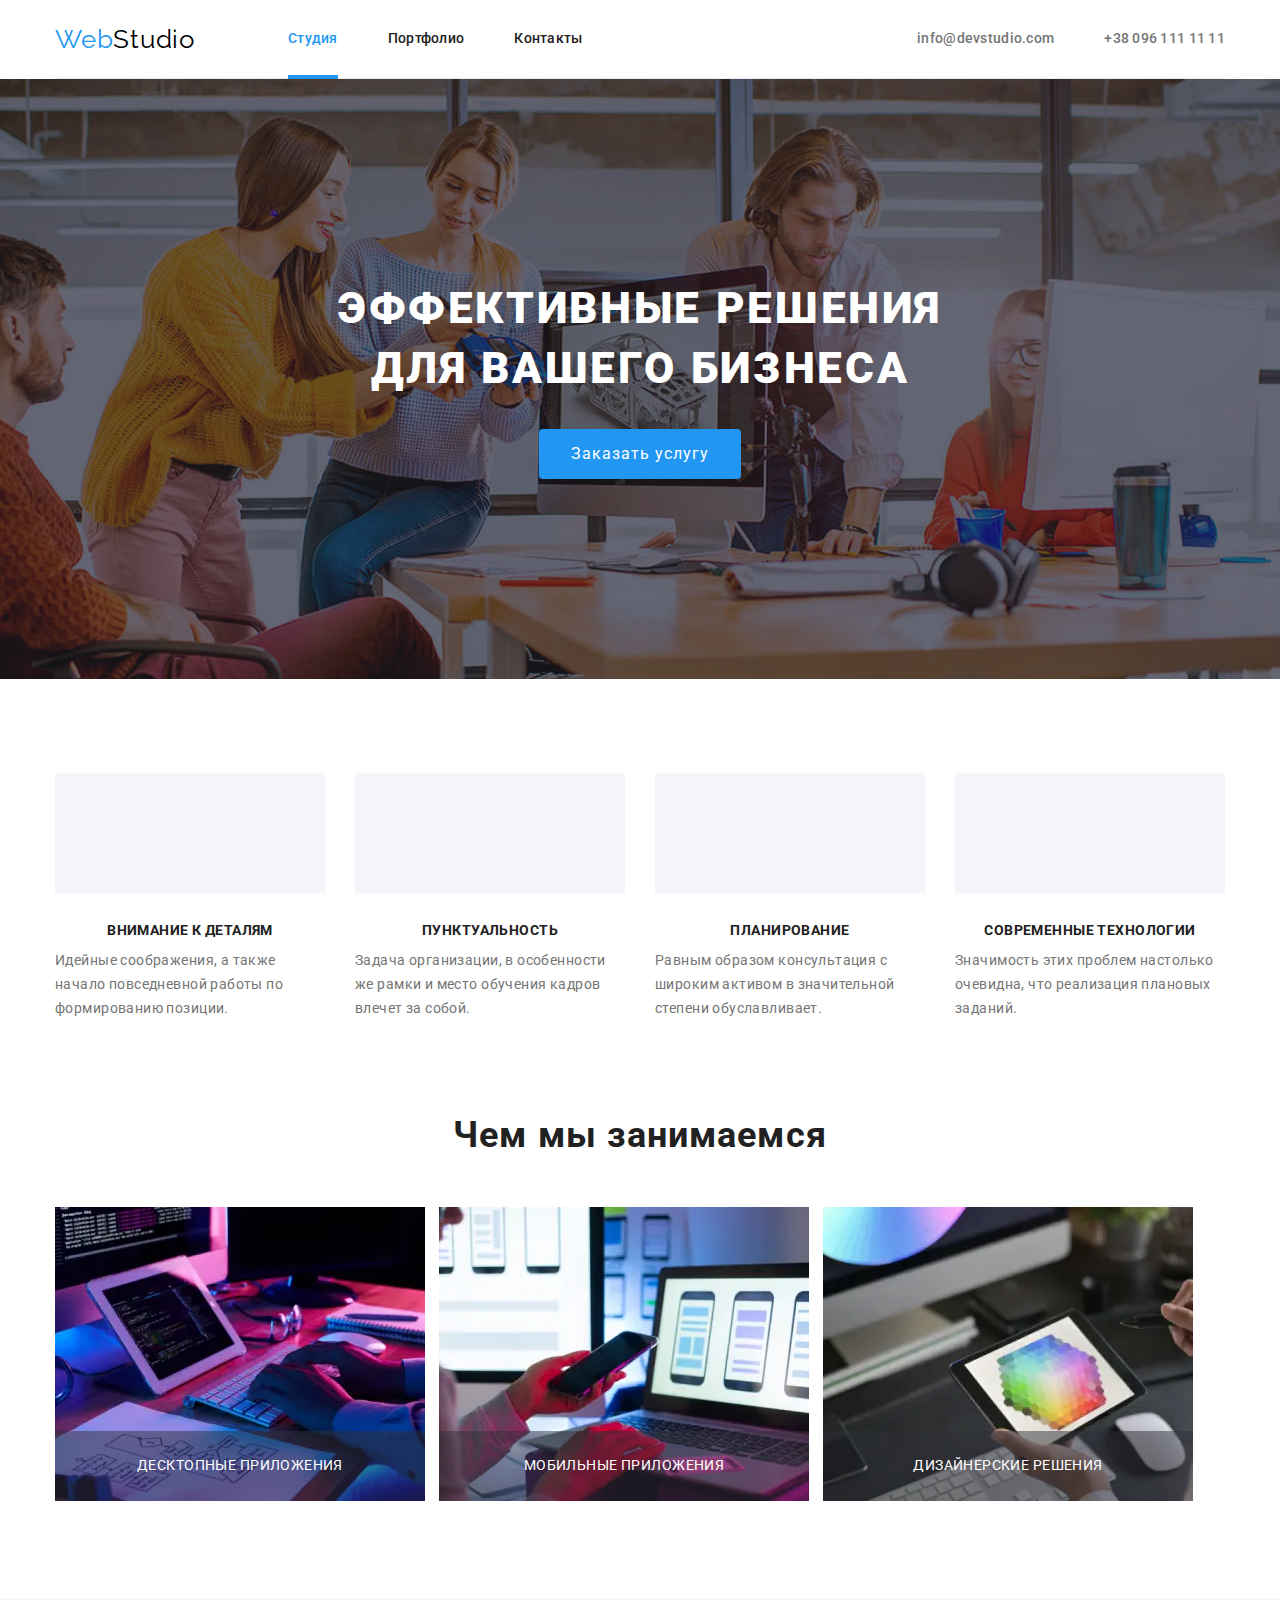
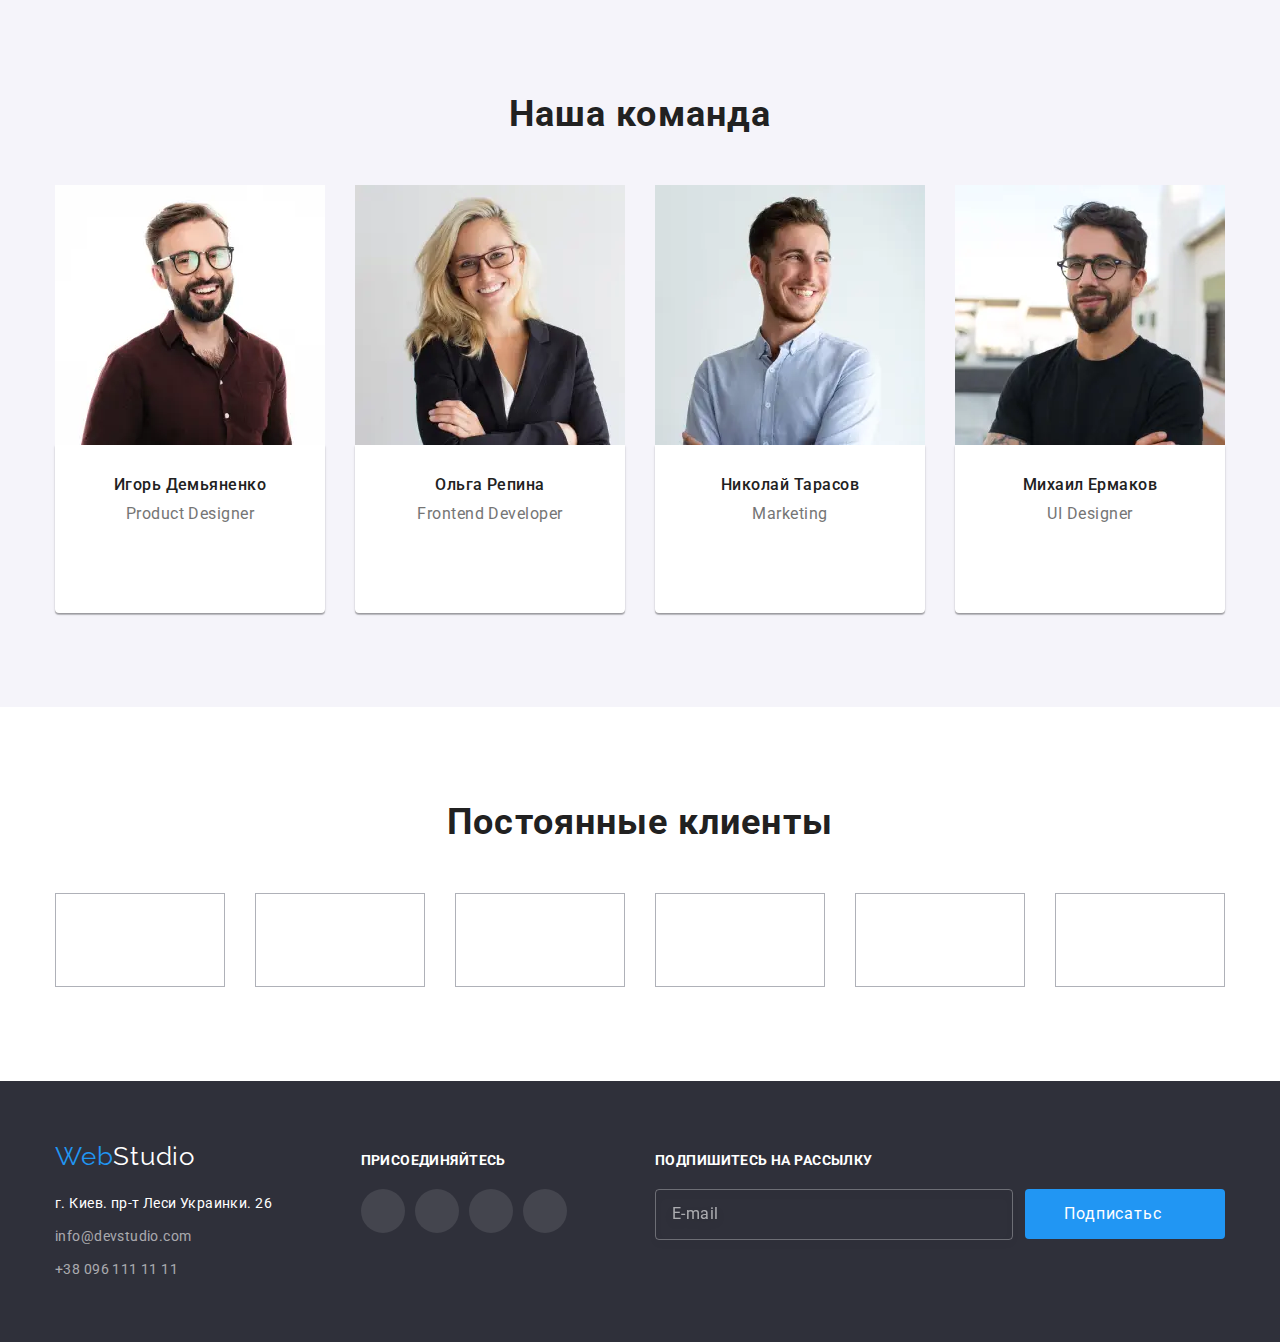
==== commit 49bf40fb: "start work with portfolio section" ====
--- a/index.html
+++ b/index.html
@@ -415,8 +415,8 @@
            </ul>
             </div>
           </section>
-      <!--main section 5  regular customers -->
-      <!-- <section class="section">
+      <!--MAIN SECTION-5 CUSTOMERS -->
+      <section class="section">
         <div class="container">
           <h3 class="second-title second-title--margin-bottom no-size">Постоянные клиенты</h3>
           <ul class="customers list no-size">
@@ -465,12 +465,12 @@
           </ul>
         </div>
       </section>
-      </main> -->
-      <!--main footer-->
-      <!-- <footer class="footer">
+      </main>
+      <!--FOOTER-->
+      <footer class="footer">
         <div class="container">
           <div class="footer__section">
-            <div>
+            <div class="footer__elements">
         <a class="footer__logo logo link " href="WebStudio">Web<span class="logo__word logo__word--light">Studio</span></a>
         <address class="address"> 
          <ul class="list no-size">
@@ -482,7 +482,7 @@
           </ul>
         </address>
         </div>
-        <div>
+        <div class="footer__elements">
         <h3 class="third-title footer__third-title no-size">присоединяйтесь</h3>
         <ul class="social-links list no-size">
           <li class="social-links__item">
@@ -515,10 +515,11 @@
           </li>
         </ul>
         </div>
-        <div>
+        <div class="footer__form-elements">
           <form action="www.rect.com" name="our customers">
             <h3 class="third-title footer__third-title no-size">Подпишитесь на рассылку</h3>
             <span class="footer__form">
+              <!-- INPUT -->
             <input class="input footer__input" type="email" name="user-address-email" pattern="/^[]+@]+\.[]$/i" title="petrenko12p@gmail.com" placeholder="E-mail">
             <button class="footer__form-btn btn" type="submit">Подписатьс
               <svg width="24px" height="24px">
@@ -529,8 +530,8 @@
         </div>
         </div>
       </div>
-      </footer> -->
-      <!--section modal window-->
+      </footer>
+      <!--MODALWINDOW SECTION-->
       <div class="backdrop is-hidden" data-modal >
         <div class="modal ">
           <button class="modal__btn-close" type="button" data-modal-close >
@@ -538,6 +539,7 @@
             <use href="./images/icons.svg#icon-close-black" ></use>
           </svg>
          </button>
+         <!-- FORM -->
          <form class="form" action="www.bigboss.com" name="our customers" >
           <h1 class="form__title no-size">Оставьте свои данные, мы вам перезвоним</h1>
          <label class="form__label-text">
@@ -571,6 +573,7 @@
           Комментарий
           <textarea class="form__comment input" name="user-comment" placeholder="Введите текст"></textarea>
          </label>
+         <!-- CHECKBOX -->
           <label class="checkebox__label">
           <input class="checkebox__input visually-hidden" type="checkbox" >
           <svg class="checekebox__icon" width="11px" height="8px">
--- a/css/main.min.css
+++ b/css/main.min.css
@@ -1,2 +1,2 @@
-:root{--hover-focus-color-others: #2196f3;--hover-focus-color-importmant-button: #188ce8;--akcent-color: #2196f3;--title-color-light: #ffffff;--title-color-dark: #212121;--text-color-dark: #757575;--contacts-color-dark: #757575;--contacts-color-light: rgba(255, 255, 255, 0.6);--logo-word-dark: #000000;--logo-word-light: #ffffff;--text-color-light: #ffffff;--border-color: #ececec;--background-color: #f5f4fa;--transition-duration: 2550ms;--transition-timing-function: cubic-bezier(0.4, 0, 0.2, 1)}.body{font-family:"roboto", sans-serif;margin:0}.no-size{margin:0;padding:0}.image{display:block;width:100%;height:auto}.address{font-style:inherit}.list{list-style:none}.link{text-decoration:none}.visually-hidden{position:absolute;width:1px;height:1px;overflow:hidden;border:0;padding:0;clip:rect(0, 0, 0, 0);clip-path:inset(50%);margin:-1px}.container{padding-left:15px;padding-right:15px;margin:0 auto}@media screen and (min-width: 480px){.container{width:480px}}@media screen and (min-width: 768px){.container{width:768px}}@media screen and (min-width: 1200px){.container{width:1200px}}.section{padding-top:60px;padding-bottom:60px}@media screen and (min-width: 1200px){.section{padding-top:94px;padding-bottom:94px}}.second-title{font-size:28px;line-height:1.18em;letter-spacing:.03em;text-align:center;color:var(--title-color-dark)}@media screen and (min-width: 1200px){.second-title{font-size:36px;line-height:1.17em;letter-spacing:.03em}}.second-title--margin-bottom{margin-bottom:30px}@media screen and (min-width: 1200px){.second-title--margin-bottom{margin-bottom:50px}}.third-title{font-size:14px;line-height:1.14em;letter-spacing:.03em;text-transform:uppercase}.logo{font-size:24px;line-height:1.17em;letter-spacing:.03em;display:block;font-family:"Raleway", sans-serif;color:var(--akcent-color)}@media screen and (min-width: 1200px){.logo{font-size:26px;line-height:1.19em;letter-spacing:.03em}}.logo__word{display:inline-block}.logo__word--dark{color:var(--logo-word-dark)}.logo__word--light{color:var(--logo-word-light)}@media screen and (max-width: 767px){.nav{display:none}}.nav__list{display:flex}.nav__item{position:relative;font-weight:500;font-size:14px;line-height:1.14em;letter-spacing:.02em;color:var(--title-color-dark)}.nav__item:not(:last-child){margin-right:50px}.nav__link{color:var(--title-color-dark)}.nav__link:hover,.nav__link:focus{color:var(--hover-focus-color-others)}.nav__link--active{color:var(--akcent-color)}.nav__link--active::after{content:"";width:100%;height:4px;background-color:var(--akcent-color);display:block;position:absolute;bottom:-32px}.contacts{margin-left:auto}@media screen and (max-width: 767px){.contacts{display:none}}@media screen and (min-width: 1200px){.contacts{display:flex;justify-content:center;align-items:center}}.contacts__item{font-weight:500;font-size:12px;line-height:1.17em;letter-spacing:.02em}.contacts__item:not(:last-child){margin-bottom:10px}@media screen and (min-width: 1200px){.contacts__item{font-size:14px;line-height:1.14em;letter-spacing:.02em}.contacts__item:not(:last-child){margin-right:30px;margin-bottom:0px}}.contacts__link{display:flex;justify-content:none;align-items:center;transition:fill var(--transition-duration) var(--transition-timing-function);color:var(--contacts-color-dark)}.contacts__link:hover,.contacts__link:focus{color:var(--akcent-color)}.contacts__icon{transition:fill var(--transition-duration) var(--transition-timing-function);fill:var(--contacts-color-dark);margin-right:8px}@media screen and (min-width: 1200px){.contacts__icon{margin-right:10px}}.contacts__link:hover .contacts__icon,.contacts__link:focus .contacts__icon{fill:var(--hover-focus-color-others)}.contacts__icon--mail{width:14px;height:10px}@media screen and (min-width: 1200px){.contacts__icon--mail{width:16px;height:12px}}.contacts__icon--tel{width:10px;height:14px}@media screen and (min-width: 1200px){.contacts__icon--tel{height:16px}}.btn{padding:0px;line-height:0;font-family:inherit;text-align:center;text-transform:capitalize;border:0;border-radius:4px;cursor:pointer;background-color:var(--background-color);color:var(--title-color-third);transition:color var(--transition-duration) var(--transition-timing-function),background-color var(--transition-duration) var(--transition-timing-function),fill var(--transition-duration) var(--transition-timing-function),box-shadow var(--transition-duration) var(--transition-timing-function)}.grade{display:flex;flex-wrap:wrap;margin-top:-30px;margin-left:-30px}.grade__item{margin-top:30px;margin-left:30px;flex-basis:calc(100% / 3 - 30px)}.social-links{display:flex;justify-content:center}.social-links__item{display:flex;justify-content:center;align-items:center}.social-links__item:not(:last-child){margin-right:10px}.social-links__link{width:44px;height:44px;border-radius:50%;transition:background-color var(--transition-duration) var(--transition-timing-function)}.social-links__icon{width:44px;height:44px;fill:#afb1b8;padding:12px;transition:fill var(--transition-duration) var(--transition-timing-function)}.social-links__link:hover,.social-links__link:focus{background-color:var(--hover-focus-color-others)}.social-links__link:hover .social-links__icon,.social-links__link:focus .social-links__icon{fill:#ffffff}.input{color:var(--akcent-color);cursor:pointer;border-radius:4px;border:1px solid rgba(33,33,33,0.2);box-sizing:border-box;transition:border-color var(--transition-duration) var(--transition-timing-function)}.input:hover,.input:focus{border-color:var(--akcent-color)}.backdrop{z-index:150;width:100vw;height:100vh;background-color:rgba(0,0,0,0.2);position:fixed;top:0;overflow-y:scroll;transition:opacity var(--transition-duration) var(--transition-timing-function),visibility var(--transition-duration) var(--transition-timing-function)}.is-hidden{visibility:hidden;opacity:0;pointer-events:none}.is-hidden .modal{transform:scale(0.7);transition:transform var(--transition-duration) var(--transition-timing-function)}.modal{max-width:450px;width:100%;background-color:#ffffff;position:absolute;top:50%;left:50%;box-shadow:0px 1px 3px rgba(0,0,0,0.12),0px 1px 1px rgba(0,0,0,0.14),0px 2px 1px rgba(0,0,0,0.2);border-radius:4px;transform:translate(-50%, -50%);transition:transform var(--transition-duration) var(--transition-timing-function)}@media screen and (max-width: 1200px) and (max-height: 550px){.modal{margin-top:150px}}@media screen and (min-width: 1200px){.modal{max-width:528px;width:100%}}.modal__btn-close{display:flex;justify-content:center;align-items:center;width:30px;height:30px;border-color:#00000010;border-radius:50%;background-color:#ffffff;position:absolute;top:12px;right:8px;box-shadow:0px 1px 3px rgba(0,0,0,0.12);transition:border-color var(--transition-duration) var(--transition-timing-function),fill var(--transition-duration) var(--transition-timing-function),box-shadow var(--transition-duration) var(--transition-timing-function)}.modal__btn-close:hover,.modal__btn-close:focus{box-shadow:0px 1px 1px rgba(0,0,0,0.14),0px 2px 1px rgba(0,0,0,0.2);outline:none;fill:var(--hover-focus-color-others)}.form{width:100%;height:100%;padding:40px;display:flex;flex-direction:column}.form__title{font-size:20px;line-height:1.5em;letter-spacing:.03em;text-align:center;color:var(--title-color-dark);margin-bottom:12px}@media screen and (min-width: 1200px){.form__title{line-height:1.3em}}.form__label-text{font-size:12px;line-height:1.17em;letter-spacing:.01em;color:#757575;margin-bottom:10px}.form__label-text--comment{margin-bottom:20px}.form__box-svg{display:block;position:relative}.form__input{width:100%;min-height:40px;padding:12px 12px 12px 30px}.form__input:hover,.form__input:focus{border-color:var(--akcent-color);outline-color:var(--akcent-color)}.form__comment{padding:12px 16px;resize:none;width:100%;min-height:120px}.form__comment::placeholder{font-size:14px;line-height:1.14em;letter-spacing:.01em;color:rgba(117,117,117,0.5)}.form__comment:hover,.form__comment:focus{border-color:var(--akcent-color);outline-color:var(--akcent-color)}.form__icon{position:absolute;left:12px;top:50%;transform:translateY(-50%);transition:fill var(--transition-duration) var(--transition-timing-function)}.form__input:hover+.form__icon,.form__input:focus+.form__icon{fill:var(--akcent-color)}.form__btn--modal{font-size:16px;line-height:1.88em;letter-spacing:.06em;background-color:var(--akcent-color);color:var(--text-color-light);align-self:center;min-width:200px;min-height:50px;text-align:center}.form__btn--modal:hover,.form__btn--modal:hover{outline-color:var(--hover-focus-color-importmant-button);background-color:var(--hover-focus-color-importmant-button)}.checkebox__label{color:#757575;display:flex;justify-content:center;align-items:center;margin-bottom:30px;position:relative;font-size:2vw;line-height:1.17em;letter-spacing:.03em}@media screen and (min-width: 480px){.checkebox__label{font-size:12px}}@media screen and (min-width: 1200px){.checkebox__label{font-size:14px;line-height:1.71em;letter-spacing:.03em}}.checekebox__icon{display:block;cursor:pointer;width:16px;height:16px;margin-right:7px;border:2px solid #212121;border-radius:4px;background-color:var(title-color-light);fill:rgba(0,0,0,0);transition:background-color var(--transition-duration) var(--transition-timing-function),box-shadow var(--transition-duration) var(--transition-timing-function)}.checkebox__input:hover+.checekebox__icon,.checkebox__input:focus+.checekebox__icon{box-shadow:0px 1px 2px var(--akcent-color),0px 2px 7px var(--akcent-color)}.checkebox__input:checked+.checekebox__icon{border:none;background-color:var(--akcent-color);fill:#ffffff}.checekebox__link{cursor:pointer;color:var(--akcent-color);display:block;margin-left:5px;position:relative}.checekebox__link:hover,.checekebox__link:focus{outline-color:var(--hover-focus-color-importmant-button)}.checekebox__link::after{content:"";display:block;width:100%;height:1px;background-color:var(--akcent-color);position:absolute;bottom:0px}@media screen and (min-width: 1200px){.checekebox__link::after{bottom:4px}}.menu{display:flex;flex-direction:column;justify-content:space-between;background-color:#ffffff;position:fixed;z-index:100;width:100vw;height:100vh;padding:48px 40px;overflow-x:scroll}@media screen and (min-width: 768px){.menu{display:none}}.menu.is-open{visibility:visible;opacity:1;pointer-events:all}.menu__btn{background-color:transparent}.menu__btn:hover,.menu__btn:focus{fill:var(--hover-focus-color-others)}.menu__btn--close{position:absolute;top:10px;right:15px}@media screen and (min-width: 768px){.menu__btn--open{display:none}}.menu__nav-item{font-size:8vw;line-height:1.18em;letter-spacing:.02em;font-weight:500}.menu__nav-item:not(:last-child){margin-bottom:32px}@media screen and (min-width: 480px){.menu__nav-item{font-size:40px}}.menu__nav-link{color:var(--title-color-dark)}.menu__nav-link:hover,.menu__nav-link:hover{color:var(--akcent-color)}.menu__nav-link--active{color:var(--akcent-color)}.menu__contact-list{margin-bottom:64px}.menu__contact-item:not(:last-child){margin-bottom:32px}.menu__contact-link--tel{font-weight:500;font-size:8vw;line-height:1.18em;letter-spacing:.02em;color:var(--akcent-color)}.menu__contact-link--tel:focus,.menu__contact-link--tel:hover{color:var(--hover-focus-color-importmant-button)}@media screen and (min-width: 480px){.menu__contact-link--tel{font-size:34px}}.menu__contact-link--mail{font-weight:500;font-size:8vw;line-height:1.17em;letter-spacing:.02em;color:var(--contacts-color-dark)}.menu__contact-link--mail:hover,.menu__contact-link--mail:focus{color:var(--akcent-color)}@media screen and (min-width: 480px){.menu__contact-link--mail{font-size:24px}}.menu__list-social{display:flex;flex-wrap:wrap}.menu__item-social{margin-bottom:5px;font-weight:500;font-size:18px;line-height:1.22em;letter-spacing:.02em}.menu__item-social:not(:first-child){padding-left:10px}.menu__item-social:not(:last-child){border-right:1px solid var(--contacts-color-dark);padding-right:10px}.menu__social-link{color:var(--akcent-color)}.menu__social-link:hover,.menu__social-link:focus{color:var(--hover-focus-color-importmant-button)}.head{padding-top:10px;padding-bottom:10px;border-bottom:1px solid var(--border-color);display:flex;justify-content:space-between;align-items:center}@media screen and (min-width: 768px){.head{padding-top:21px;padding-bottom:20px}}@media screen and (min-width: 1200px){.head{padding-top:24px;padding-bottom:23px}}.head__logo{margin-right:93px}.hero{padding-top:118px;padding-bottom:118px;background-color:#2f303a;background-image:linear-gradient(rgba(47,48,58,0.4), rgba(47,48,58,0.4)),url("../images/hero/hero.jpg");background-repeat:no-repeat;background-position:center;background-size:cover}@media screen and (min-device-pixel-ratio: 2), (-webkit-min-device-pixel-ratio: 2), (min-resolution: 192dpi), (min-resolution: 2dppx){.hero{background-image:linear-gradient(rgba(47,48,58,0.4), rgba(47,48,58,0.4)),url("../images/hero/hero@2x.jpg")}}@media screen and (min-width: 768px){.hero{background-image:linear-gradient(rgba(47,48,58,0.4), rgba(47,48,58,0.4)),url("../images/hero/hero-tablet.jpg")}}@media screen and (min-width: 768px) and (min-device-pixel-ratio: 2), screen and (min-width: 768px) and (-webkit-min-device-pixel-ratio: 2), screen and (min-width: 768px) and (min-resolution: 192dpi), screen and (min-width: 768px) and (min-resolution: 2dppx){.hero{background-image:linear-gradient(rgba(47,48,58,0.4), rgba(47,48,58,0.4)),url("../images/hero/hero-tablet@2x.jpg")}}@media screen and (min-width: 1200px){.hero{padding-top:200px;padding-bottom:200px;background-image:linear-gradient(rgba(47,48,58,0.4), rgba(47,48,58,0.4)),url("../images/hero/hero-desktop.jpg")}}@media screen and (min-width: 1200px) and (min-device-pixel-ratio: 2), screen and (min-width: 1200px) and (-webkit-min-device-pixel-ratio: 2), screen and (min-width: 1200px) and (min-resolution: 192dpi), screen and (min-width: 1200px) and (min-resolution: 2dppx){.hero{background-image:linear-gradient(rgba(47,48,58,0.4), rgba(47,48,58,0.4)),url("../images/hero/hero-desktop@2x.jpg")}}.hero__title{font-weight:900;font-size:26px;line-height:1.62em;letter-spacing:.06em;color:var(--title-color-light);text-align:center;text-transform:uppercase;margin-left:auto;margin-right:auto;margin-bottom:30px;max-width:360px}@media screen and (min-width: 1200px){.hero__title{font-size:44px;line-height:1.36em;letter-spacing:.06em;max-width:696px}}.btn__hero{text-transform:none;font-size:16px;line-height:1.88em;letter-spacing:.06em;background-color:var(--akcent-color);color:var(--text-color-light);display:block;margin:0 auto;padding:10px 32px}.btn__hero:hover,.btn__hero:focus{background-color:var(--hover-focus-color-importmant-button)}@media screen and (min-width: 768px){.features{display:flex;flex-wrap:wrap;margin-top:-30px;margin-left:-30px}}@media screen and (min-width: 1200px){.features{flex-wrap:nowrap;margin:0px}}@media screen and (max-width: 767px){.features__item:not(:last-child){margin-bottom:30px}}@media screen and (min-width: 768px){.features__item{max-width:354px;margin-top:30px;margin-left:30px;flex-basis:calc(100 / 2 -30px)}}@media screen and (min-width: 1200px){.features__item{max-width:270px;margin-top:0px;margin-right:30px;margin-left:0px}.features__item:nth-child(4n+4){margin-right:0px}}.features__item .features__icons{display:flex;justify-content:center;padding:25px;background-color:var(--background-color);margin-bottom:30px}@media screen and (min-width: 480px){.features__item .features__icons{padding:25px 190px}}@media screen and (min-width: 768px){.features__item .features__icons{padding-right:142px;padding-left:142px}}@media screen and (min-width: 1200px){.features__item .features__icons{padding-right:100px;padding-left:100px}}.features__item .features__title{text-align:center;margin-bottom:10px;color:var(--title-color-dark)}.features__item .features__text{font-size:14px;line-height:1.71em;letter-spacing:.03em;color:var(--text-color-dark)}.section-what-we-do{padding-bottom:94px}@media screen and (max-width: 1200px){.section-what-we-do{display:none}}.what-we-do__list{display:flex;flex-wrap:wrap;margin-top:-30px;margin-left:-30px}.what-we-do__item{margin-top:30px;margin-left:30px;flex-basis:calc(100% / 3 -30px)}.what-we-do{position:relative}.what-we-do__text{display:flex;justify-content:center;align-items:center;font-size:14px;line-height:1.14em;letter-spacing:.03em;background-color:#2f303a80;color:var(--text-color-light);position:absolute;min-width:370px;min-height:70px;top:224px;text-transform:uppercase}.section-our-team{background-color:var(--background-color)}.our-team{margin-right:auto;margin-left:auto}@media screen and (min-width: 768px){.our-team{display:flex;flex-wrap:wrap;margin-top:-30px;margin-left:-30px}}.our-team__item:not(:last-child){margin-bottom:30px}@media screen and (min-width: 768px){.our-team__item{margin-bottom:0px;margin-top:30px;margin-left:30px;flex-basis:calc(100 / 2 -30px)}}@media screen and (min-width: 1200px){.our-team__item{margin:0px 30px 0px 0px}.our-team__item:nth-child(4n+4){margin-right:0px}}.our-team__text-elements{box-shadow:0px 1px 3px rgba(0,0,0,0.12),0px 1px 1px rgba(0,0,0,0.14),0px 2px 1px rgba(0,0,0,0.2);border-radius:0px 0px 4px 4px;background-color:#ffffff;padding-top:30px;padding-bottom:24px}@media screen and (min-width: 1200px){.our-team__text-elements{padding-bottom:30px}}.our-team__title{font-weight:500;font-size:16px;line-height:1.19em;letter-spacing:.03em;color:var(--title-color-dark);text-align:center;margin-bottom:10px}.our-team__text{font-size:16px;line-height:1.19em;letter-spacing:.03em;color:var(--text-color-dark);text-align:center;margin-bottom:16px}.customers{display:flex}.customers__item{width:170px;height:92px}.customers__item:not(:last-child){margin-right:30px}.customers__link{width:100%;height:100%;display:flex;border:1px solid #afb1b8;padding:16px 32px;transition:border-color var(--transition-duration) var(--transition-timing-function)}.customers__link:hover,.customers__link:focus{border-color:var(--hover-focus-color-others)}.customers__icon{fill:#afb1b8;transition:fill var(--transition-duration) var(--transition-timing-function)}.customers__link:hover .customers__icon,.customers__link:focus .customers__icon{fill:var(--hover-focus-color-others)}.footer{background-color:#2f303a;padding-top:60px;padding-bottom:60px}.footer__section{display:flex;align-items:baseline;justify-content:space-between}.footer__logo{margin-bottom:20px}.footer__item{font-size:14px;line-height:1.71em;letter-spacing:0.03em}.footer__item:not(:last-child){margin-bottom:9px}.footer__link{color:var(--contacts-color-light)}.footer__link:hover,.footer__link:focus{color:var(--hover-focus-color-others)}.footer__google-address{transition:color var(--transition-duration) var(--transition-timing-function);color:var(--text-color-light)}.footer__third-title{color:var(--title-color-light);margin-bottom:20px}.footer__social-links{background-color:rgba(255,255,255,0.1)}.footer__social-icons{fill:var(--text-color-light)}.footer__form{display:flex}.footer__input{min-width:358px;min-height:50px;margin-right:12px;background-color:transparent;padding:15px 16px;border:1px solid rgba(255,255,255,0.3);filter:drop-shadow(0px 4px 4px rgba(0,0,0,0.15))}.footer__input::placeholder{font-size:16px;line-height:1.25em;letter-spacing:0.03em;color:rgba(255,255,255,0.6)}.footer__form-btn{font-size:16px;line-height:1.88em;letter-spacing:.06em;background-color:var(--akcent-color);color:var(--text-color-light);display:flex;justify-content:center;align-items:center;min-width:200px;padding:0px}.footer__form-btn:hover,.footer__form-btn:focus{background-color:var(--hover-focus-color-importmant-button)}.portfolio-btn{display:flex;justify-content:center;margin-bottom:50px}.portfolio-btn__item:not(:last-child){margin-right:8px}.portfolio-btn__btn{font-size:16px;line-height:1.66em;letter-spacing:.03em;font-weight:500;text-align:center;color:var(--title-color-dark);padding:6px 22px;min-height:38px}.portfolio-btn__btn:hover,.portfolio-btn__btn:focus{background-color:var(--hover-focus-color-others);color:var(--text-color-light);box-shadow:0px 3px 1px rgba(0,0,0,0.1),0px 1px 2px rgba(0,0,0,0.08),0px 2px 2px rgba(0,0,0,0.12)}.project__title-hero{margin-bottom:0px}.project__item{text-transform:capitalize;transition:transform var(--transition-duration) var(--transition-timing-function)}.project__item:hover,.project__item:focus{box-shadow:0px 1px 1px rgba(0,0,0,0.12),0px 4px 4px rgba(0,0,0,0.06),1px 4px 6px rgba(0,0,0,0.16)}.project__link:hover .project__overflow-appears,.project__link:focus .project__overflow-appears{transform:translateY(0)}.project__overflow{position:relative;overflow:hidden}.project__overflow-appears{font-size:18px;line-height:1.56em;letter-spacing:.03em;background-color:#2196f390;color:var(--text-color-light);padding:63px 24px;position:absolute;width:100%;height:100%;top:0;left:0;transform:translateY(100%);transition:transform var(--transition-duration) var(--transition-timing-function)}.project__text-elements{padding:19px 23px;background-color:#fff;border-right:1px solid #eeeeee;border-bottom:1px solid #eeeeee;border-left:1px solid #eeeeee}.project__name{font-size:18px;line-height:2em;letter-spacing:.03em;color:var(--title-color-dark)}.project__text{font-size:16px;line-height:1.88em;letter-spacing:.03em;color:var(--text-color-dark)}
+:root{--hover-focus-color-others: #2196f3;--hover-focus-color-importmant-button: #188ce8;--akcent-color: #2196f3;--title-color-light: #ffffff;--title-color-dark: #212121;--text-color-dark: #757575;--contacts-color-dark: #757575;--contacts-color-light: rgba(255, 255, 255, 0.6);--logo-word-dark: #000000;--logo-word-light: #ffffff;--text-color-light: #ffffff;--border-color: #ececec;--background-color: #f5f4fa;--transition-duration: 2550ms;--transition-timing-function: cubic-bezier(0.4, 0, 0.2, 1)}.body{font-family:"roboto", sans-serif;margin:0}.no-size{margin:0;padding:0}.image{display:block;width:100%;height:auto}.address{font-style:inherit}.list{list-style:none}.link{text-decoration:none}.visually-hidden{position:absolute;width:1px;height:1px;overflow:hidden;border:0;padding:0;clip:rect(0, 0, 0, 0);clip-path:inset(50%);margin:-1px}.container{padding-left:15px;padding-right:15px;margin:0 auto}@media screen and (min-width: 480px){.container{width:480px}}@media screen and (min-width: 768px){.container{width:768px}}@media screen and (min-width: 1200px){.container{width:1200px}}.section{padding-top:60px;padding-bottom:60px}@media screen and (min-width: 1200px){.section{padding-top:94px;padding-bottom:94px}}.second-title{font-size:28px;line-height:1.18em;letter-spacing:.03em;text-align:center;color:var(--title-color-dark)}@media screen and (min-width: 1200px){.second-title{font-size:36px;line-height:1.17em;letter-spacing:.03em}}.second-title--margin-bottom{margin-bottom:30px}@media screen and (min-width: 1200px){.second-title--margin-bottom{margin-bottom:50px}}.third-title{font-size:14px;line-height:1.14em;letter-spacing:.03em;text-transform:uppercase}.logo{font-size:24px;line-height:1.17em;letter-spacing:.03em;display:block;font-family:"Raleway", sans-serif;color:var(--akcent-color)}@media screen and (min-width: 1200px){.logo{font-size:26px;line-height:1.19em;letter-spacing:.03em}}.logo__word{display:inline-block}.logo__word--dark{color:var(--logo-word-dark)}.logo__word--light{color:var(--logo-word-light)}@media screen and (max-width: 767px){.nav{display:none}}.nav__list{display:flex}.nav__item{position:relative;font-weight:500;font-size:14px;line-height:1.14em;letter-spacing:.02em;color:var(--title-color-dark)}.nav__item:not(:last-child){margin-right:50px}.nav__link{color:var(--title-color-dark)}.nav__link:hover,.nav__link:focus{color:var(--hover-focus-color-others)}.nav__link--active{color:var(--akcent-color)}.nav__link--active::after{content:"";width:100%;height:4px;background-color:var(--akcent-color);display:block;position:absolute;bottom:-32px}.contacts{margin-left:auto}@media screen and (max-width: 767px){.contacts{display:none}}@media screen and (min-width: 1200px){.contacts{display:flex;justify-content:center;align-items:center}}.contacts__item{font-weight:500;font-size:12px;line-height:1.17em;letter-spacing:.02em}.contacts__item:not(:last-child){margin-bottom:10px}@media screen and (min-width: 1200px){.contacts__item{font-size:14px;line-height:1.14em;letter-spacing:.02em}.contacts__item:not(:last-child){margin-right:30px;margin-bottom:0px}}.contacts__link{display:flex;justify-content:none;align-items:center;transition:fill var(--transition-duration) var(--transition-timing-function);color:var(--contacts-color-dark)}.contacts__link:hover,.contacts__link:focus{color:var(--akcent-color)}.contacts__icon{transition:fill var(--transition-duration) var(--transition-timing-function);fill:var(--contacts-color-dark);margin-right:8px}@media screen and (min-width: 1200px){.contacts__icon{margin-right:10px}}.contacts__link:hover .contacts__icon,.contacts__link:focus .contacts__icon{fill:var(--hover-focus-color-others)}.contacts__icon--mail{width:14px;height:10px}@media screen and (min-width: 1200px){.contacts__icon--mail{width:16px;height:12px}}.contacts__icon--tel{width:10px;height:14px}@media screen and (min-width: 1200px){.contacts__icon--tel{height:16px}}.btn{padding:0px;line-height:0;font-family:inherit;text-align:center;text-transform:capitalize;border:0;border-radius:4px;cursor:pointer;background-color:var(--background-color);color:var(--title-color-third);transition:color var(--transition-duration) var(--transition-timing-function),background-color var(--transition-duration) var(--transition-timing-function),fill var(--transition-duration) var(--transition-timing-function),box-shadow var(--transition-duration) var(--transition-timing-function)}.grade{display:flex;flex-wrap:wrap;margin-top:-30px;margin-left:-30px}.grade__item{margin-top:30px;margin-left:30px;flex-basis:calc(100% / 3 - 30px)}.social-links{display:flex;justify-content:center}.social-links__item{display:flex;justify-content:center;align-items:center}.social-links__item:not(:last-child){margin-right:10px}.social-links__link{width:44px;height:44px;border-radius:50%;transition:background-color var(--transition-duration) var(--transition-timing-function)}.social-links__icon{width:44px;height:44px;fill:#afb1b8;padding:12px;transition:fill var(--transition-duration) var(--transition-timing-function)}.social-links__link:hover,.social-links__link:focus{background-color:var(--hover-focus-color-others)}.social-links__link:hover .social-links__icon,.social-links__link:focus .social-links__icon{fill:#ffffff}.input{color:var(--akcent-color);cursor:pointer;border-radius:4px;border:1px solid rgba(33,33,33,0.2);box-sizing:border-box;transition:border-color var(--transition-duration) var(--transition-timing-function)}.input:hover,.input:focus{border-color:var(--akcent-color)}.backdrop{z-index:150;width:100vw;height:100vh;background-color:rgba(0,0,0,0.2);position:fixed;top:0;overflow-y:scroll;transition:opacity var(--transition-duration) var(--transition-timing-function),visibility var(--transition-duration) var(--transition-timing-function)}.is-hidden{visibility:hidden;opacity:0;pointer-events:none}.is-hidden .modal{transform:scale(0.7);transition:transform var(--transition-duration) var(--transition-timing-function)}.modal{max-width:450px;width:100%;background-color:#ffffff;position:absolute;top:50%;left:50%;box-shadow:0px 1px 3px rgba(0,0,0,0.12),0px 1px 1px rgba(0,0,0,0.14),0px 2px 1px rgba(0,0,0,0.2);border-radius:4px;transform:translate(-50%, -50%);transition:transform var(--transition-duration) var(--transition-timing-function)}@media screen and (max-width: 1200px) and (max-height: 550px){.modal{margin-top:150px}}@media screen and (min-width: 1200px){.modal{max-width:528px;width:100%}}.modal__btn-close{display:flex;justify-content:center;align-items:center;width:30px;height:30px;border-color:#00000010;border-radius:50%;background-color:#ffffff;position:absolute;top:12px;right:8px;box-shadow:0px 1px 3px rgba(0,0,0,0.12);transition:border-color var(--transition-duration) var(--transition-timing-function),fill var(--transition-duration) var(--transition-timing-function),box-shadow var(--transition-duration) var(--transition-timing-function)}.modal__btn-close:hover,.modal__btn-close:focus{box-shadow:0px 1px 1px rgba(0,0,0,0.14),0px 2px 1px rgba(0,0,0,0.2);outline:none;fill:var(--hover-focus-color-others)}.form{width:100%;height:100%;padding:40px;display:flex;flex-direction:column}.form__title{font-size:20px;line-height:1.5em;letter-spacing:.03em;text-align:center;color:var(--title-color-dark);margin-bottom:12px}@media screen and (min-width: 1200px){.form__title{line-height:1.3em}}.form__label-text{font-size:12px;line-height:1.17em;letter-spacing:.01em;color:#757575;margin-bottom:10px}.form__label-text--comment{margin-bottom:20px}.form__box-svg{display:block;position:relative}.form__input{width:100%;min-height:40px;padding:12px 12px 12px 30px}.form__input:hover,.form__input:focus{border-color:var(--akcent-color);outline-color:var(--akcent-color)}.form__comment{padding:12px 16px;resize:none;width:100%;min-height:120px}.form__comment::placeholder{font-size:14px;line-height:1.14em;letter-spacing:.01em;color:rgba(117,117,117,0.5)}.form__comment:hover,.form__comment:focus{border-color:var(--akcent-color);outline-color:var(--akcent-color)}.form__icon{position:absolute;left:12px;top:50%;transform:translateY(-50%);transition:fill var(--transition-duration) var(--transition-timing-function)}.form__input:hover+.form__icon,.form__input:focus+.form__icon{fill:var(--akcent-color)}.form__btn--modal{font-size:16px;line-height:1.88em;letter-spacing:.06em;background-color:var(--akcent-color);color:var(--text-color-light);align-self:center;min-width:200px;min-height:50px;text-align:center}.form__btn--modal:hover,.form__btn--modal:hover{outline-color:var(--hover-focus-color-importmant-button);background-color:var(--hover-focus-color-importmant-button)}.checkebox__label{color:#757575;display:flex;justify-content:center;align-items:center;margin-bottom:30px;position:relative;font-size:2vw;line-height:1.17em;letter-spacing:.03em}@media screen and (min-width: 480px){.checkebox__label{font-size:12px}}@media screen and (min-width: 1200px){.checkebox__label{font-size:14px;line-height:1.71em;letter-spacing:.03em}}.checekebox__icon{display:block;cursor:pointer;width:16px;height:16px;margin-right:7px;border:2px solid #212121;border-radius:4px;background-color:var(title-color-light);fill:rgba(0,0,0,0);transition:background-color var(--transition-duration) var(--transition-timing-function),box-shadow var(--transition-duration) var(--transition-timing-function)}.checkebox__input:hover+.checekebox__icon,.checkebox__input:focus+.checekebox__icon{box-shadow:0px 1px 2px var(--akcent-color),0px 2px 7px var(--akcent-color)}.checkebox__input:checked+.checekebox__icon{border:none;background-color:var(--akcent-color);fill:#ffffff}.checekebox__link{cursor:pointer;color:var(--akcent-color);display:block;margin-left:5px;position:relative}.checekebox__link:hover,.checekebox__link:focus{outline-color:var(--hover-focus-color-importmant-button)}.checekebox__link::after{content:"";display:block;width:100%;height:1px;background-color:var(--akcent-color);position:absolute;bottom:0px}@media screen and (min-width: 1200px){.checekebox__link::after{bottom:4px}}.menu{display:flex;flex-direction:column;justify-content:space-between;background-color:#ffffff;position:fixed;z-index:100;width:100vw;height:100vh;padding:48px 40px;overflow-x:scroll}@media screen and (min-width: 768px){.menu{display:none}}.menu.is-open{visibility:visible;opacity:1;pointer-events:all}.menu__btn{background-color:transparent}.menu__btn:hover,.menu__btn:focus{fill:var(--hover-focus-color-others)}.menu__btn--close{position:absolute;top:10px;right:15px}@media screen and (min-width: 768px){.menu__btn--open{display:none}}.menu__nav-item{font-size:8vw;line-height:1.18em;letter-spacing:.02em;font-weight:500}.menu__nav-item:not(:last-child){margin-bottom:32px}@media screen and (min-width: 480px){.menu__nav-item{font-size:40px}}.menu__nav-link{color:var(--title-color-dark)}.menu__nav-link:hover,.menu__nav-link:hover{color:var(--akcent-color)}.menu__nav-link--active{color:var(--akcent-color)}.menu__contact-list{margin-bottom:64px}.menu__contact-item:not(:last-child){margin-bottom:32px}.menu__contact-link--tel{font-weight:500;font-size:8vw;line-height:1.18em;letter-spacing:.02em;color:var(--akcent-color)}.menu__contact-link--tel:focus,.menu__contact-link--tel:hover{color:var(--hover-focus-color-importmant-button)}@media screen and (min-width: 480px){.menu__contact-link--tel{font-size:34px}}.menu__contact-link--mail{font-weight:500;font-size:8vw;line-height:1.17em;letter-spacing:.02em;color:var(--contacts-color-dark)}.menu__contact-link--mail:hover,.menu__contact-link--mail:focus{color:var(--akcent-color)}@media screen and (min-width: 480px){.menu__contact-link--mail{font-size:24px}}.menu__list-social{display:flex;flex-wrap:wrap}.menu__item-social{margin-bottom:5px;font-weight:500;font-size:18px;line-height:1.22em;letter-spacing:.02em}.menu__item-social:not(:first-child){padding-left:10px}.menu__item-social:not(:last-child){border-right:1px solid var(--contacts-color-dark);padding-right:10px}.menu__social-link{color:var(--akcent-color)}.menu__social-link:hover,.menu__social-link:focus{color:var(--hover-focus-color-importmant-button)}.head{padding-top:10px;padding-bottom:10px;border-bottom:1px solid var(--border-color);display:flex;justify-content:space-between;align-items:center}@media screen and (min-width: 768px){.head{padding-top:21px;padding-bottom:20px}}@media screen and (min-width: 1200px){.head{padding-top:24px;padding-bottom:23px}}.head__logo{margin-right:93px}.hero{padding-top:118px;padding-bottom:118px;background-color:#2f303a;background-image:linear-gradient(rgba(47,48,58,0.4), rgba(47,48,58,0.4)),url("../images/hero/hero.jpg");background-repeat:no-repeat;background-position:center;background-size:cover;max-height:400px}@media screen and (min-device-pixel-ratio: 2), (-webkit-min-device-pixel-ratio: 2), (min-resolution: 192dpi), (min-resolution: 2dppx){.hero{background-image:linear-gradient(rgba(47,48,58,0.4), rgba(47,48,58,0.4)),url("../images/hero/hero@2x.jpg")}}@media screen and (min-width: 768px){.hero{background-image:linear-gradient(rgba(47,48,58,0.4), rgba(47,48,58,0.4)),url("../images/hero/hero-tablet.jpg")}}@media screen and (min-width: 768px) and (min-device-pixel-ratio: 2), screen and (min-width: 768px) and (-webkit-min-device-pixel-ratio: 2), screen and (min-width: 768px) and (min-resolution: 192dpi), screen and (min-width: 768px) and (min-resolution: 2dppx){.hero{background-image:linear-gradient(rgba(47,48,58,0.4), rgba(47,48,58,0.4)),url("../images/hero/hero-tablet@2x.jpg")}}@media screen and (min-width: 1200px){.hero{max-height:600px;padding-top:200px;padding-bottom:200px;background-image:linear-gradient(rgba(47,48,58,0.4), rgba(47,48,58,0.4)),url("../images/hero/hero-desktop.jpg")}}@media screen and (min-width: 1200px) and (min-device-pixel-ratio: 2), screen and (min-width: 1200px) and (-webkit-min-device-pixel-ratio: 2), screen and (min-width: 1200px) and (min-resolution: 192dpi), screen and (min-width: 1200px) and (min-resolution: 2dppx){.hero{background-image:linear-gradient(rgba(47,48,58,0.4), rgba(47,48,58,0.4)),url("../images/hero/hero-desktop@2x.jpg")}}.hero__title{font-weight:900;font-size:26px;line-height:1.62em;letter-spacing:.06em;color:var(--title-color-light);text-align:center;text-transform:uppercase;margin-left:auto;margin-right:auto;margin-bottom:30px;max-width:360px}@media screen and (min-width: 1200px){.hero__title{font-size:44px;line-height:1.36em;letter-spacing:.06em;max-width:696px}}.btn__hero{text-transform:none;font-size:16px;line-height:1.88em;letter-spacing:.06em;background-color:var(--akcent-color);color:var(--text-color-light);display:block;margin:0 auto;padding:10px 32px}.btn__hero:hover,.btn__hero:focus{background-color:var(--hover-focus-color-importmant-button)}@media screen and (min-width: 768px){.features{display:flex;flex-wrap:wrap;margin-top:-30px;margin-left:-30px}}@media screen and (min-width: 1200px){.features{flex-wrap:nowrap;margin:0px}}@media screen and (max-width: 767px){.features__item:not(:last-child){margin-bottom:30px}}@media screen and (min-width: 768px){.features__item{max-width:354px;margin-top:30px;margin-left:30px;flex-basis:calc(100% / 2 -30px)}}@media screen and (min-width: 1200px){.features__item{max-width:270px;margin-top:0px;margin-right:30px;margin-left:0px}.features__item:nth-child(4n+4){margin-right:0px}}.features__item .features__icons{display:flex;justify-content:center;padding:25px;background-color:var(--background-color);margin-bottom:30px}@media screen and (min-width: 480px){.features__item .features__icons{padding:25px 190px}}@media screen and (min-width: 768px){.features__item .features__icons{padding-right:142px;padding-left:142px}}@media screen and (min-width: 1200px){.features__item .features__icons{padding-right:100px;padding-left:100px}}.features__item .features__title{text-align:center;margin-bottom:10px;color:var(--title-color-dark)}.features__item .features__text{font-size:14px;line-height:1.71em;letter-spacing:.03em;color:var(--text-color-dark)}.section-what-we-do{padding-bottom:94px}@media screen and (max-width: 1200px){.section-what-we-do{display:none}}.what-we-do__list{display:flex;flex-wrap:wrap;margin-top:-30px;margin-left:-30px}.what-we-do__item{max-width:354px;margin-top:30px;margin-left:30px;flex-basis:calc(100% / 3 -30px)}.what-we-do{position:relative}.what-we-do__text{display:flex;justify-content:center;align-items:center;font-size:14px;line-height:1.14em;letter-spacing:.03em;background-color:#2f303a80;color:var(--text-color-light);position:absolute;min-width:370px;min-height:70px;top:224px;text-transform:uppercase}.section-our-team{background-color:var(--background-color)}.our-team{margin-right:auto;margin-left:auto}@media screen and (min-width: 768px){.our-team{display:flex;flex-wrap:wrap;margin-top:-30px;margin-left:-30px}}@media screen and (min-width: 1200px){.our-team{flex-wrap:nowrap;margin:0px}}@media screen and (max-width: 767px){.our-team__item{max-width:450px}.our-team__item:not(:last-child){margin-bottom:30px}}@media screen and (min-width: 768px){.our-team__item{max-width:354px;margin-top:30px;margin-left:30px;flex-basis:calc(100% / 2 -30px)}}@media screen and (min-width: 1200px){.our-team__item{max-width:270px;margin-top:0px;margin-right:30px;margin-left:0px}.our-team__item:nth-child(4n+4){margin-right:0px}}.our-team__text-elements{box-shadow:0px 1px 3px rgba(0,0,0,0.12),0px 1px 1px rgba(0,0,0,0.14),0px 2px 1px rgba(0,0,0,0.2);border-radius:0px 0px 4px 4px;background-color:#ffffff;padding-top:30px;padding-bottom:24px}@media screen and (min-width: 1200px){.our-team__text-elements{padding-bottom:30px}}.our-team__title{font-weight:500;font-size:16px;line-height:1.19em;letter-spacing:.03em;color:var(--title-color-dark);text-align:center;margin-bottom:10px}.our-team__text{font-size:16px;line-height:1.19em;letter-spacing:.03em;color:var(--text-color-dark);text-align:center;margin-bottom:16px}@media screen and (min-width: 480px){.customers{display:flex;flex-wrap:wrap;margin-top:-30px;margin-left:-30px}}@media screen and (min-width: 1200px){.customers{display:flex;flex-wrap:nowrap;margin-top:0px;margin-left:0px}}.customers__item{max-width:210px;margin-left:auto;margin-right:auto}@media screen and (max-width: 480px){.customers__item:not(:last-child){margin-bottom:30px}}@media screen and (min-width: 480px){.customers__item{margin-top:30px;margin-left:30px;flex-basis:calc(100% / 2 -30px)}}@media screen and (min-width: 768px){.customers__item{max-width:226px;margin-top:30px;margin-left:30px;flex-basis:calc(100% / 2 -30px)}}@media screen and (min-width: 1200px){.customers__item{max-width:170px;margin-top:0px;margin-bottom:0px;margin-left:0px}.customers__item:not(:last-child){margin-right:30px}}.customers__link{width:100%;height:100%;display:flex;border:1px solid #afb1b8;padding:16px 52px;transition:border-color var(--transition-duration) var(--transition-timing-function)}.customers__link:hover,.customers__link:focus{border-color:var(--hover-focus-color-others)}@media screen and (min-width: 768px){.customers__link{padding-right:60px;padding-left:60px}}@media screen and (min-width: 1200px){.customers__link{padding-right:32px;padding-left:32px}}.customers__icon{fill:#afb1b8;transition:fill var(--transition-duration) var(--transition-timing-function)}.customers__link:hover .customers__icon,.customers__link:focus .customers__icon{fill:var(--hover-focus-color-others)}.footer{background-color:#2f303a;padding-top:60px;padding-bottom:60px}@media screen and (max-width: 1199px){.footer__section{text-align:center}}@media screen and (min-width: 768px){.footer__section{display:flex;justify-content:space-around;align-items:baseline;flex-wrap:wrap}}@media screen and (min-width: 1200px){.footer__section{justify-content:space-between;flex-wrap:nowrap}}@media screen and (max-width: 1199px){.footer__elements{margin-bottom:60px}}.footer__logo{margin-bottom:20px}@media screen and (max-width: 1199px){.footer__logo{font-size:24px;line-height:1.17em;letter-spacing:.03em}}.footer__item{font-size:14px;line-height:1.71em;letter-spacing:.03em}.footer__item:not(:last-child){margin-bottom:9px}.footer__link{color:var(--contacts-color-light)}.footer__link:hover,.footer__link:focus{color:var(--hover-focus-color-others)}.footer__google-address{transition:color var(--transition-duration) var(--transition-timing-function);color:var(--text-color-light)}.footer__third-title{color:var(--title-color-light);margin-bottom:20px}.footer__social-links{background-color:rgba(255,255,255,0.1)}.footer__social-icons{fill:var(--text-color-light)}.footer__form{display:flex;flex-direction:column}@media screen and (min-width: 1200px){.footer__form{flex-direction:row}}.footer__input{max-width:358px;align-self:center;min-height:50px;background-color:transparent;padding:15px 16px;border:1px solid rgba(255,255,255,0.3);filter:drop-shadow(0px 4px 4px rgba(0,0,0,0.15))}@media screen and (min-width: 480px){.footer__input{min-width:358px}}@media screen and (max-width: 1199px){.footer__input{margin-bottom:20px}}@media screen and (min-width: 1200px){.footer__input{margin-right:12px}}.footer__input::placeholder{font-size:16px;line-height:1.25em;letter-spacing:0.03em;color:rgba(255,255,255,0.6)}.footer__form-btn{align-self:center;font-size:16px;line-height:1.88em;letter-spacing:.06em;background-color:var(--akcent-color);color:var(--text-color-light);display:flex;justify-content:center;align-items:center;min-width:200px;min-height:50px;padding:0px}.footer__form-btn:hover,.footer__form-btn:focus{background-color:var(--hover-focus-color-importmant-button)}.portfolio-btn{display:flex;flex-wrap:wrap;margin-bottom:40px}.portfolio-btn__item:not(:last-child){margin-right:8px}.portfolio-btn__btn{font-size:16px;line-height:1.66em;letter-spacing:.03em;font-weight:500;text-align:center;color:var(--title-color-dark);padding:6px 22px;min-height:38px}.portfolio-btn__btn:hover,.portfolio-btn__btn:focus{background-color:var(--hover-focus-color-others);color:var(--text-color-light);box-shadow:0px 3px 1px rgba(0,0,0,0.1),0px 1px 2px rgba(0,0,0,0.08),0px 2px 2px rgba(0,0,0,0.12)}.project__title-hero{margin-bottom:0px}.project__item{text-transform:capitalize;transition:transform var(--transition-duration) var(--transition-timing-function)}.project__item:hover,.project__item:focus{box-shadow:0px 1px 1px rgba(0,0,0,0.12),0px 4px 4px rgba(0,0,0,0.06),1px 4px 6px rgba(0,0,0,0.16)}.project__link:hover .project__overflow-appears,.project__link:focus .project__overflow-appears{transform:translateY(0)}.project__overflow{position:relative;overflow:hidden}.project__overflow-appears{font-size:18px;line-height:1.56em;letter-spacing:.03em;background-color:#2196f390;color:var(--text-color-light);padding:63px 24px;position:absolute;width:100%;height:100%;top:0;left:0;transform:translateY(100%);transition:transform var(--transition-duration) var(--transition-timing-function)}.project__text-elements{padding:19px 23px;background-color:#fff;border-right:1px solid #eeeeee;border-bottom:1px solid #eeeeee;border-left:1px solid #eeeeee}.project__name{font-size:18px;line-height:2em;letter-spacing:.03em;color:var(--title-color-dark)}.project__text{font-size:16px;line-height:1.88em;letter-spacing:.03em;color:var(--text-color-dark)}
 /*# sourceMappingURL=main.min.css.map */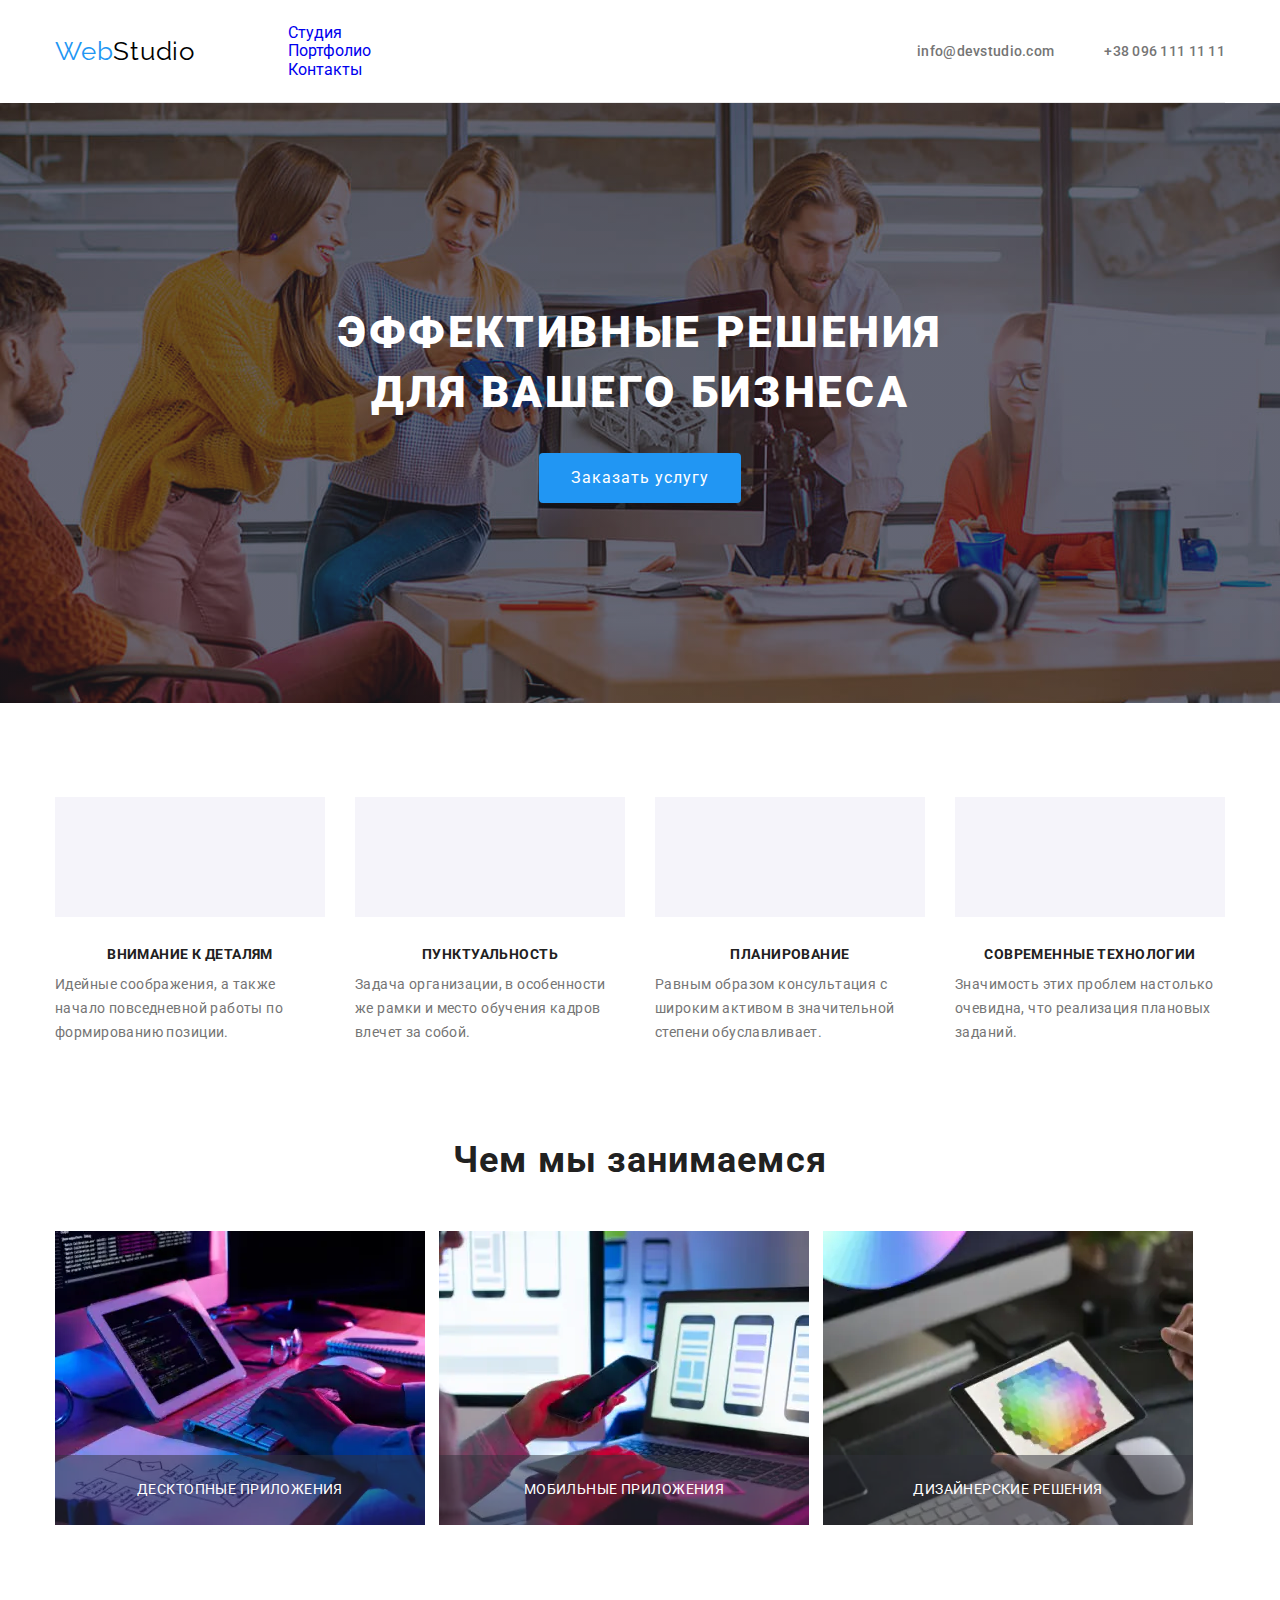
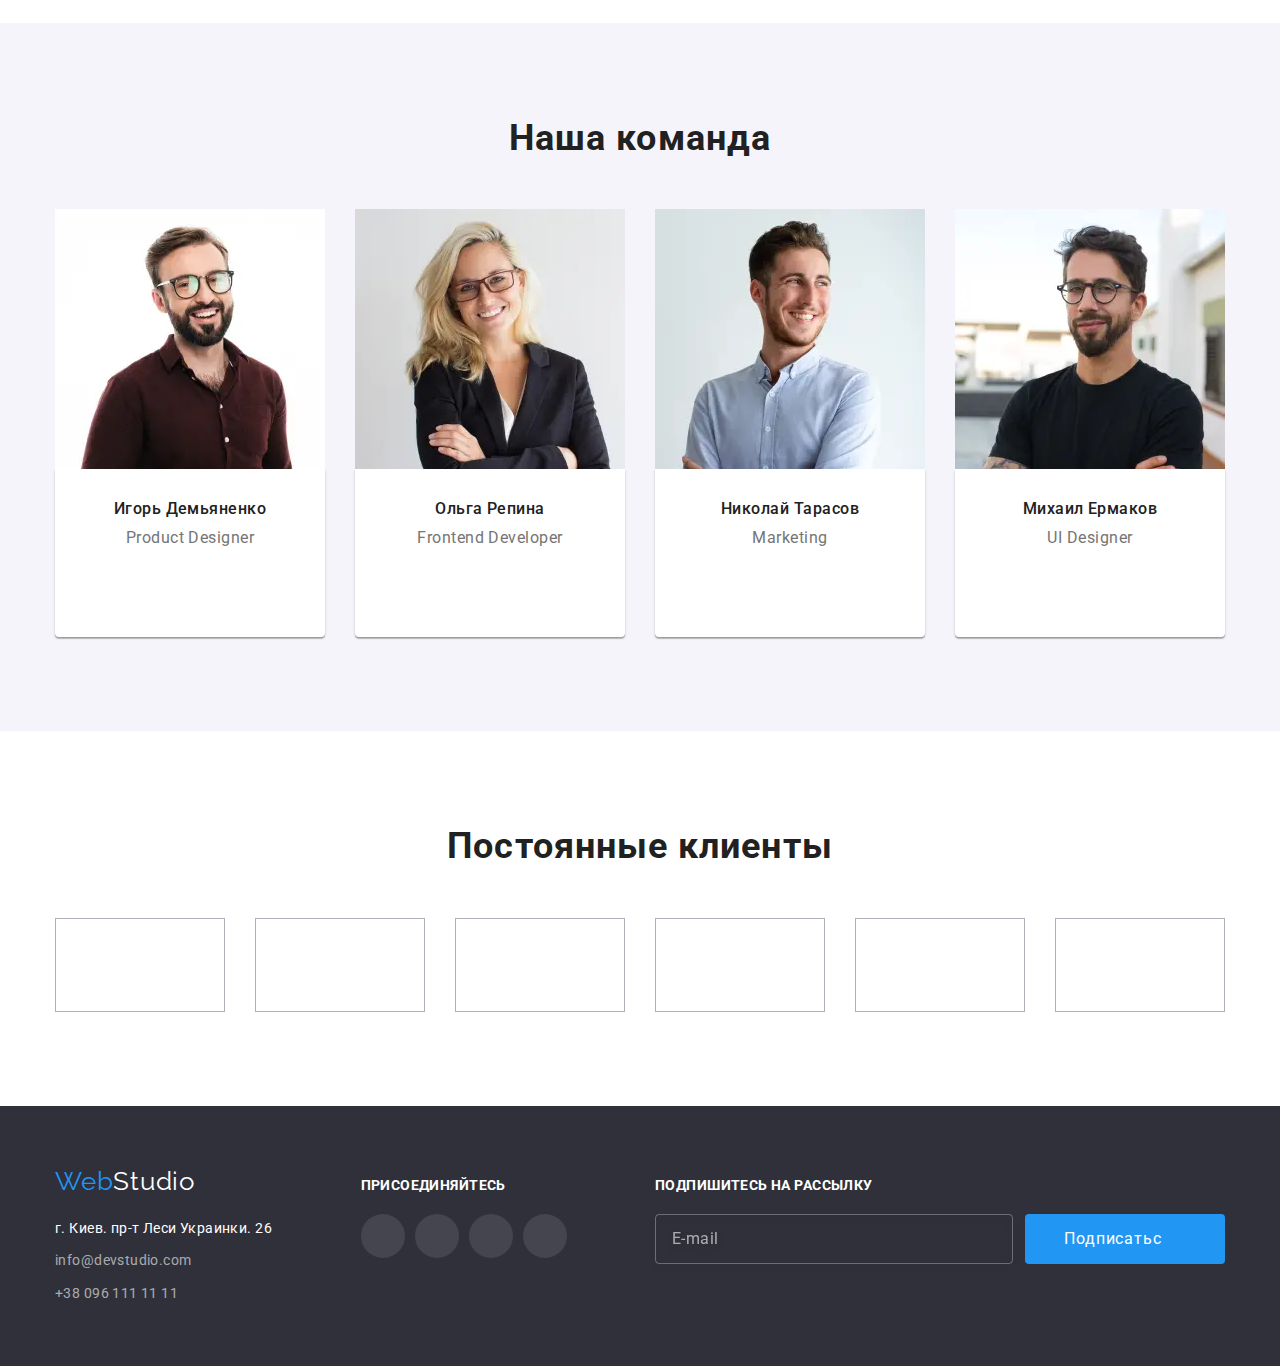
==== commit 11216e68: "Update index.html" ====
--- a/index.html
+++ b/index.html
@@ -51,11 +51,11 @@
             <use class="menu__icon" href="./images/icons.svg#icon-menu"></use>
           </svg>
         </button>
-        <nav class="nav">
-          <ul class="nav__list nav list no-size">
-            <li class="nav__item"><a class="nav__link nav__link--active link" href="./index.html">Студия</a></li>
-            <li class="nav__item"><a class="nav__link link" href="./portfolio.html">Портфолио</a></li>
-            <li class="nav__item"><a class="nav__link link" href="Контакты">Контакты</a></li>
+        <nav class="head__nav">
+          <ul class=" head__nav-list  list no-size">
+            <li class="head__nav-item"><a class="head__nav-link head__nav-link--active link" href="./index.html">Студия</a></li>
+            <li class="head__nav-item"><a class="head__nav-link link" href="./portfolio.html">Портфолио</a></li>
+            <li class="head__nav-item"><a class="head__nav-link link" href="Контакты">Контакты</a></li>
           </ul>
         </nav>
         <ul class="contacts list no-size">
@@ -130,12 +130,10 @@
                  <li class="what-we-do__item">
                   <div class="what-we-do">
                     <picture>
-                      <source media="(min-width:1200px" srcset="../images/occupation/occ-1-desktop.webp ,
-                      ../images/occupation/occ-1-desktop@2x.webp"
+                      <source media="(min-width:1200px)" srcset="./images/occupation/occ-1-desktop.webp 1x, ./images/occupation/occ-1-desktop@2x.webp 2x"
                      type="image/webp" >
 
-                     <source media="(min-width:1200px" srcset="../images/occupation/occ-1-desktop.jpg ,
-                      ../images/occupation/occ-1-desktop@2x.jpg">
+                     <source media="(min-width:1200px)" srcset="./images/occupation/occ-1-desktop.jpg 1x, ./images/occupation/occ-1-desktop@2x.jpg 2x">
                     <img src="#" alt="фото роботи на компётере">
                   </picture>
                    <p class="what-we-do__text no-size">Десктопные приложения</p>
@@ -144,11 +142,9 @@
                  <li class="what-we-do__item">
                  <div class="what-we-do">
                     <picture>
-                      <source media="(min-width:1200px" srcset="../images/occupation/occ-2-desktop.webp ,
-                                          ../images/occupation/occ-2-desktop@2x.webp" type="image/webp">
+                      <source media="(min-width:1200px)" srcset="./images/occupation/occ-2-desktop.webp 1x, ./images/occupation/occ-2-desktop@2x.webp 2x" type="image/webp">
                     
-                      <source media="(min-width:1200px" srcset="../images/occupation/occ-2-desktop.jpg ,
-                                          ../images/occupation/occ-2-desktop@2x.jpg">
+                      <source media="(min-width:1200px)" srcset="./images/occupation/occ-2-desktop.jpg 1x, ./images/occupation/occ-2-desktop@2x.jpg 2x">
                     
                       <img src="#" alt="фото роботи на компётере2">
                     </picture>
@@ -160,11 +156,9 @@
                  <li class="what-we-do__item">
                   <div class="what-we-do">
                     <picture>
-                      <source media="(min-width:1200px" srcset="../images/occupation/occ-3-desktop.webp ,
-                                                              ../images/occupation/occ-3-desktop@2x.webp" type="image/webp">
+                      <source media="(min-width:1200px)" srcset="./images/occupation/occ-3-desktop.webp 1x, ./images/occupation/occ-3-desktop@2x.webp 2x" type="image/webp">
                     
-                      <source media="(min-width:1200px" srcset="../images/occupation/occ-3-desktop.jpg ,
-                                                              ../images/occupation/occ-3-desktop@2x.jpg">
+                      <source media="(min-width:1200px)" srcset="./images/occupation/occ-3-desktop.jpg 1x, ./images/occupation/occ-3-desktop@2x.jpg 2x">
                     
                     
                       <img src="#" alt="фото роботи на планшете">
@@ -183,24 +177,15 @@
             <ul class="our-team list no-size">
              <li class="our-team__item">
 <picture>
-  <source media="(min-width:1200px" srcset="./images/team/team-1-desktop.webp,
-   ./images/team/team-1-desktop@2x.webp"
+  <source media="(min-width:1200px)" srcset="./images/team/team-1-desktop.webp 1x, ./images/team/team-1-desktop@2x.webp 2x"
     type="image/webp">
-  <source media="(min-width:1200px" srcset="
-  ./images/team/team-1-desktop.jpg ,
-   ./images/team/team-1-desktop@2x.jpg">
-
-  <source media="(min-width:768px" srcset="./images/team/team-1-tablet.webp,
-     ./images/team/team-1-tablet@2x.webp" type="image/webp">
-  <source media="(min-width:1200px" srcset="
-    ./images/team/team-1-tablet.jpg ,
-     ./images/team/team-1-tablet@2x.jpg">
-
-    <source media="(min-width:480px" srcset="./images/team/team-1.webp,
-         ./images/team/team-1@2x.webp" type="image/webp">
-    <source media="(min-width:1200px" srcset="
-        ./images/team/team-1.jpg ,
-         ./images/team/team-1@2x.jpg">
+  <source media="(min-width:1200px)" srcset="./images/team/team-1-desktop.jpg 1x, ./images/team/team-1-desktop@2x.jpg 2x">
+
+  <source media="(min-width:768px)" srcset="./images/team/team-1-tablet.webp 1x, ./images/team/team-1-tablet@2x.webp 2x" type="image/webp">
+  <source media="(min-width:768px)" srcset=" ./images/team/team-1-tablet.jpg 1x, ./images/team/team-1-tablet@2x.jpg 2x">
+
+    <source media="(min-width:480px)" srcset="./images/team/team-1.webp 1x, ./images/team/team-1@2x.webp 2x" type="image/webp">
+    <source media="(min-width:480px)" srcset=" ./images/team/team-1.jpg 1x, ./images/team/team-1@2x.jpg 2x">
  <img class="image" src="./images/team/team-1.jpg" alt="фото Игоря">
 </picture>
               
@@ -242,23 +227,14 @@
               </li>
              <li class="our-team__item">
               <picture>
-                <source media="(min-width:1200px" srcset="./images/team/team-2-desktop.webp,
-                 ./images/team/team-2-desktop@2x.webp" type="image/webp">
-                <source media="(min-width:1200px" srcset="
-                ./images/team/team-2-desktop.jpg ,
-                 ./images/team/team-2-desktop@2x.jpg">
-              
-                <source media="(min-width:768px" srcset="./images/team/team-2-tablet.webp,
-                   ./images/team/team-2-tablet@2x.webp" type="image/webp">
-                <source media="(min-width:1200px" srcset="
-                  ./images/team/team-2-tablet.jpg ,
-                   ./images/team/team-2-tablet@2x.jpg">
-              
-                <source media="(min-width:480px" srcset="./images/team/team-2.webp,
-                       ./images/team/team-2@2x.webp" type="image/webp">
-                <source media="(min-width:1200px" srcset="
-                      ./images/team/team-2.jpg ,
-                       ./images/team/team-2@2x.jpg">
+                <source media="(min-width:1200px)" srcset="./images/team/team-2-desktop.webp 1x, ./images/team/team-2-desktop@2x.webp 2x" type="image/webp">
+                <source media="(min-width:1200px)" srcset=" ./images/team/team-2-desktop.jpg 1x, ./images/team/team-2-desktop@2x.jpg 2x">
+              
+                <source media="(min-width:768px)" srcset="./images/team/team-2-tablet.webp 1x, ./images/team/team-2-tablet@2x.webp 2x" type="image/webp">
+                <source media="(min-width:768px)" srcset="./images/team/team-2-tablet.jpg 1x, ./images/team/team-2-tablet@2x.jpg 2x">
+              
+                <source media="(min-width:480px)" srcset="./images/team/team-2.webp 1x, ./images/team/team-2@2x.webp 2x" type="image/webp">
+                <source media="(min-width:480px)" srcset="./images/team/team-2.jpg 1x, ./images/team/team-2@2x.jpg 2x">
                  <img class="image" src="./images/team/team-2.jpg" alt="фото Ольги">
               </picture>
              
@@ -298,27 +274,17 @@
               </div>
             </li>
              <li class="our-team__item">
-                <picture>
-                  <source media="(min-width:1200px" srcset="./images/team/team-3-desktop.webp,
-                                 ./images/team/team-3-desktop@2x.webp" type="image/webp">
-                  <source media="(min-width:1200px" srcset="
-                                ./images/team/team-3-desktop.jpg ,
-                                 ./images/team/team-3-desktop@2x.jpg">
-                
-                  <source media="(min-width:768px" srcset="./images/team/team-3-tablet.webp,
-                                   ./images/team/team-3-tablet@2x.webp" type="image/webp">
-                  <source media="(min-width:1200px" srcset="
-                                  ./images/team/team-3-tablet.jpg ,
-                                   ./images/team/team-3-tablet@2x.jpg">
-                
-                  <source media="(min-width:480px" srcset="./images/team/team-3.webp,
-                                       ./images/team/team-3@2x.webp" type="image/webp">
-                  <source media="(min-width:1200px" srcset="
-                                      ./images/team/team-3.jpg ,
-                                       ./images/team/team-3@2x.jpg">
-                  
-                   <img class="image" src="./images/team/team-3.jpg" alt="фото Николая">
-                </picture>
+              <picture>
+                <source media="(min-width:1200px)" srcset="./images/team/team-3-desktop.webp 1x, ./images/team/team-3-desktop@2x.webp 2x" type="image/webp">
+                <source media="(min-width:1200px)" srcset="./images/team/team-3-desktop.jpg 1x, ./images/team/team-3-desktop@2x.jpg 2x">
+              
+                <source media="(min-width:768px)" srcset="./images/team/team-3-tablet.webp 1x, ./images/team/team-3-tablet@2x.webp 2x" type="image/webp">
+                <source media="(min-width:768px)" srcset="./images/team/team-3-tablet.jpg 1x, ./images/team/team-3-tablet@2x.jpg 2x">
+              
+                <source media="(min-width:480px)" srcset="./images/team/team-3.webp 1x, ./images/team/team-3@2x.webp 2x" type="image/webp">
+                <source media="(min-width:480px)" srcset="./images/team/team-3.jpg 1x,./images/team/team-3@2x.jpg 2x">
+                <img class="image" src="./images/team/team-3.jpg" alt="фото Николая">
+              </picture>
              <div class="our-team__text-elements">
               <h3 class="our-team__title no-size">Николай Тарасов</h3>
               <p class="our-team__text no-size" lang="en">Marketing</p>
@@ -356,23 +322,14 @@
             </li>
             <li class="our-team__item">
               <picture>
-                <source media="(min-width:1200px" srcset="./images/team/team-4-desktop.webp,
-                                               ./images/team/team-4-desktop@2x.webp" type="image/webp">
-                <source media="(min-width:1200px" srcset="
-                                              ./images/team/team-4-desktop.jpg ,
-                                               ./images/team/team-4-desktop@2x.jpg">
-              
-                <source media="(min-width:768px" srcset="./images/team/team-4-tablet.webp,
-                                                 ./images/team/team-4-tablet@2x.webp" type="image/webp">
-                <source media="(min-width:1200px" srcset="
-                                                ./images/team/team-4-tablet.jpg ,
-                                                 ./images/team/team-4-tablet@2x.jpg">
-              
-                <source media="(min-width:480px" srcset="./images/team/team-4.webp,
-                                                     ./images/team/team-4@2x.webp" type="image/webp">
-                <source media="(min-width:1200px" srcset="
-                                                    ./images/team/team-4.jpg ,
-                                                     ./images/team/team-4@2x.jpg">
+                <source media="(min-width:1200px)" srcset="./images/team/team-4-desktop.webp 1x, ./images/team/team-4-desktop@2x.webp 2x" type="image/webp">
+                <source media="(min-width:1200px)" srcset="./images/team/team-4-desktop.jpg 1x,  ./images/team/team-4-desktop@2x.jpg 2x">
+              
+                <source media="(min-width:768px)" srcset="./images/team/team-4-tablet.webp 1x, ./images/team/team-4-tablet@2x.webp 2x" type="image/webp">
+                <source media="(min-width:768px)" srcset="./images/team/team-4-tablet.jpg 1x, ./images/team/team-4-tablet@2x.jpg 2x">
+              
+                <source media="(min-width:480px)" srcset="./images/team/team-4.webp 1x, ./images/team/team-4@2x.webp 2x" type="image/webp">
+                <source media="(min-width:480px)" srcset="./images/team/team-4.jpg 1x, ./images/team/team-4@2x.jpg 2x">
               
               <img class="image" src="./images/team/team-4.jpg" alt="фото Михаила">
               </picture>
